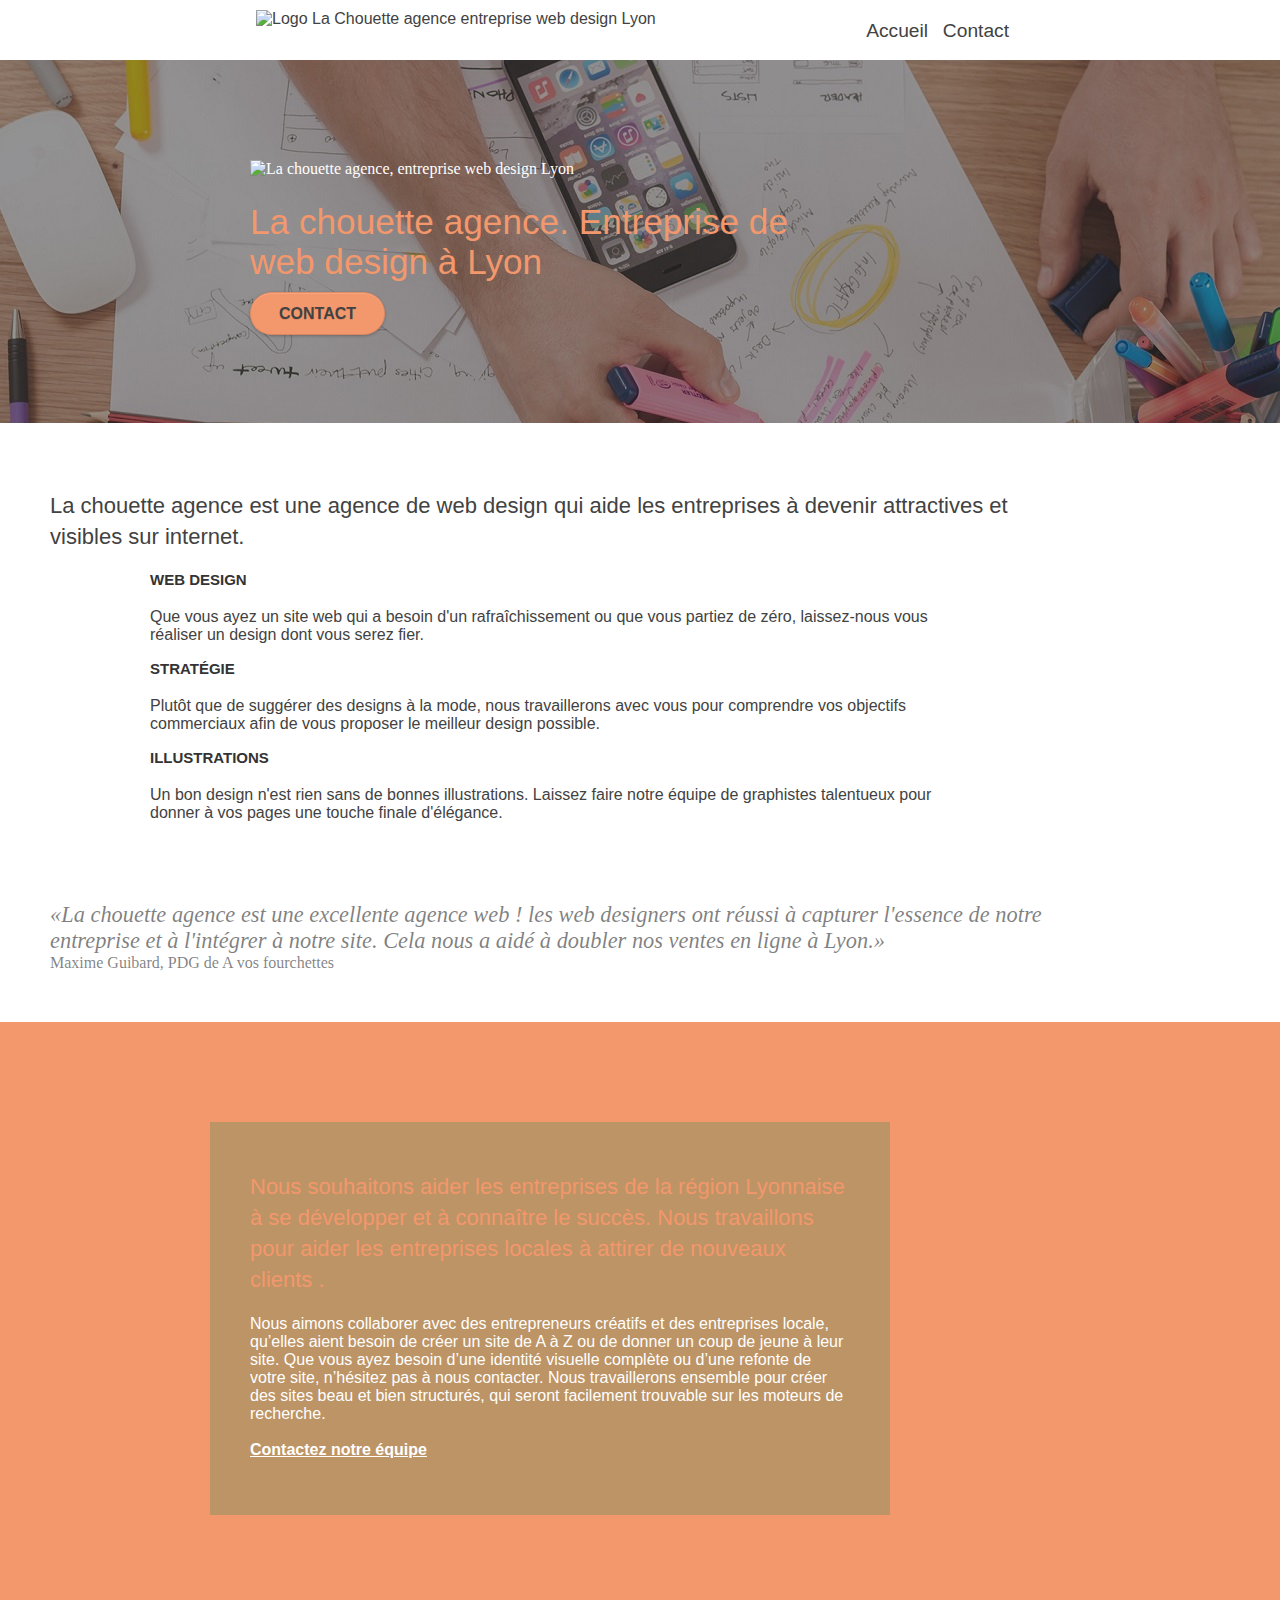
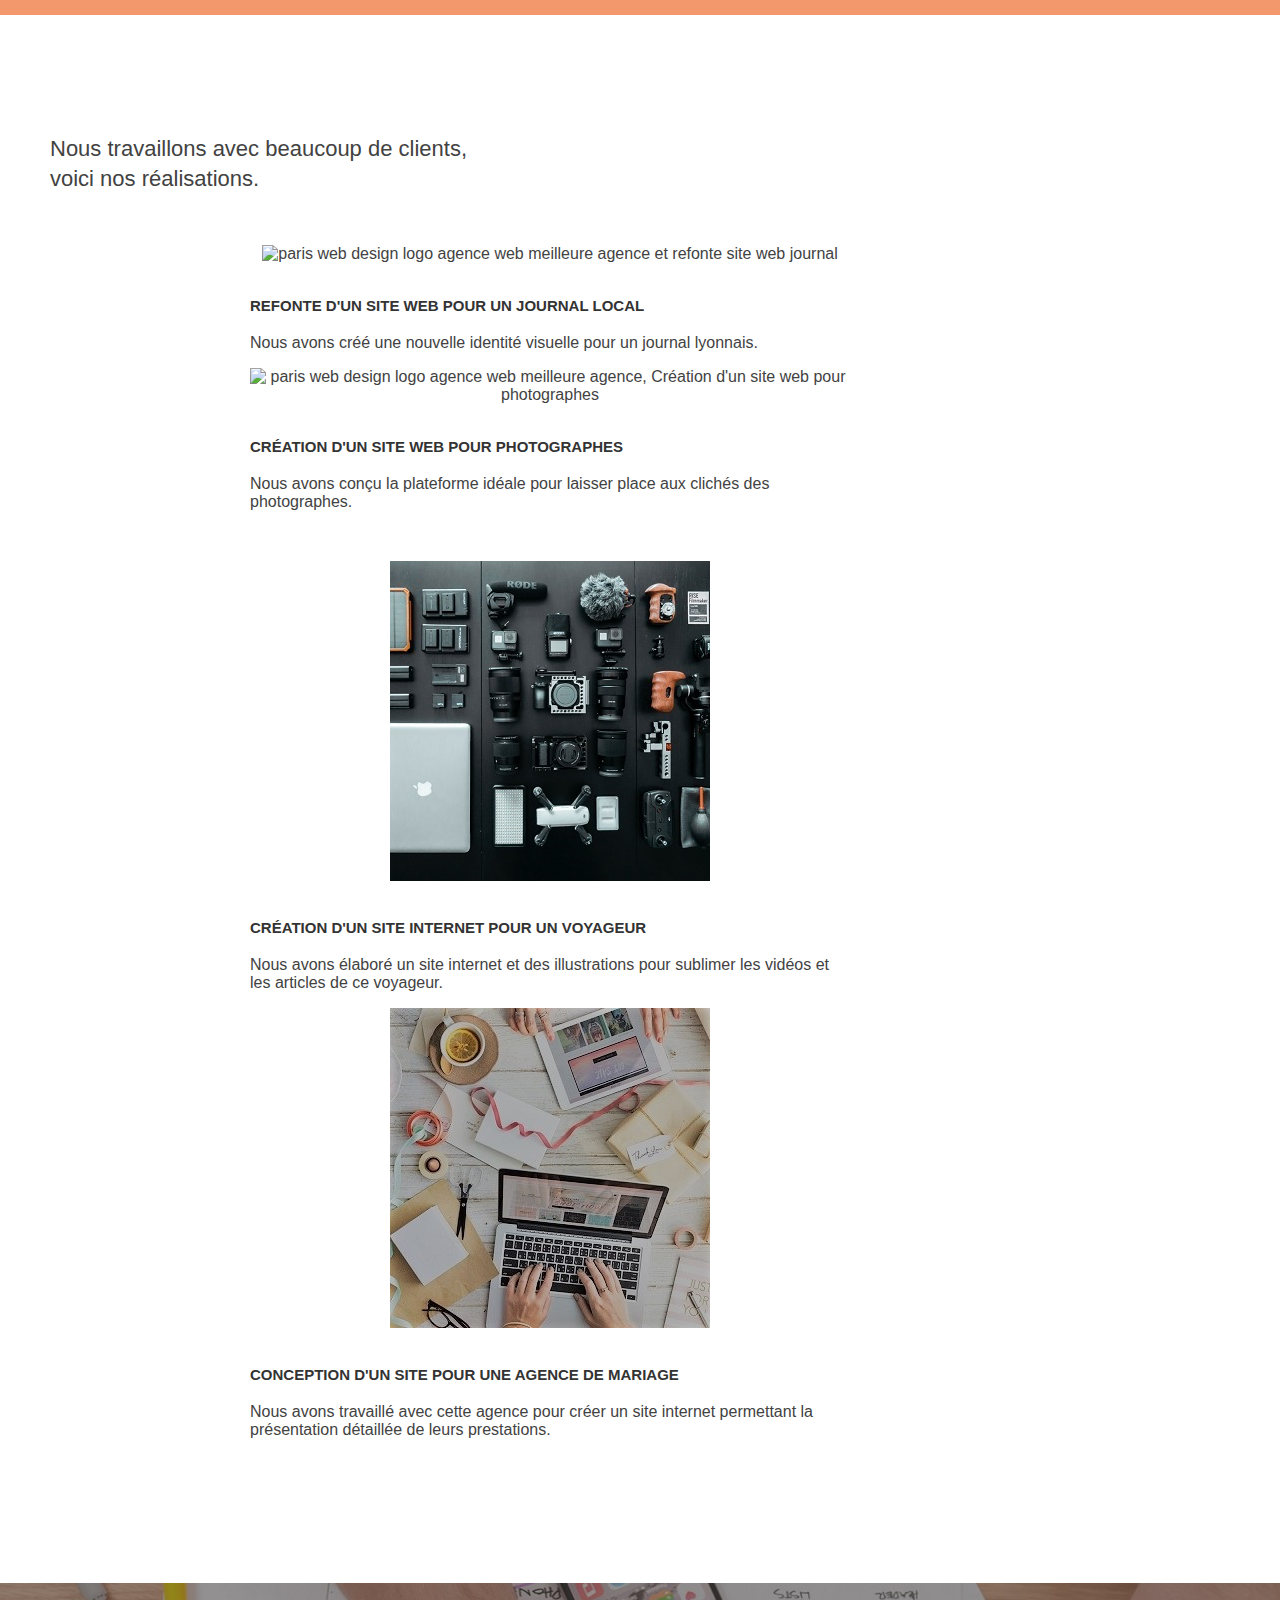
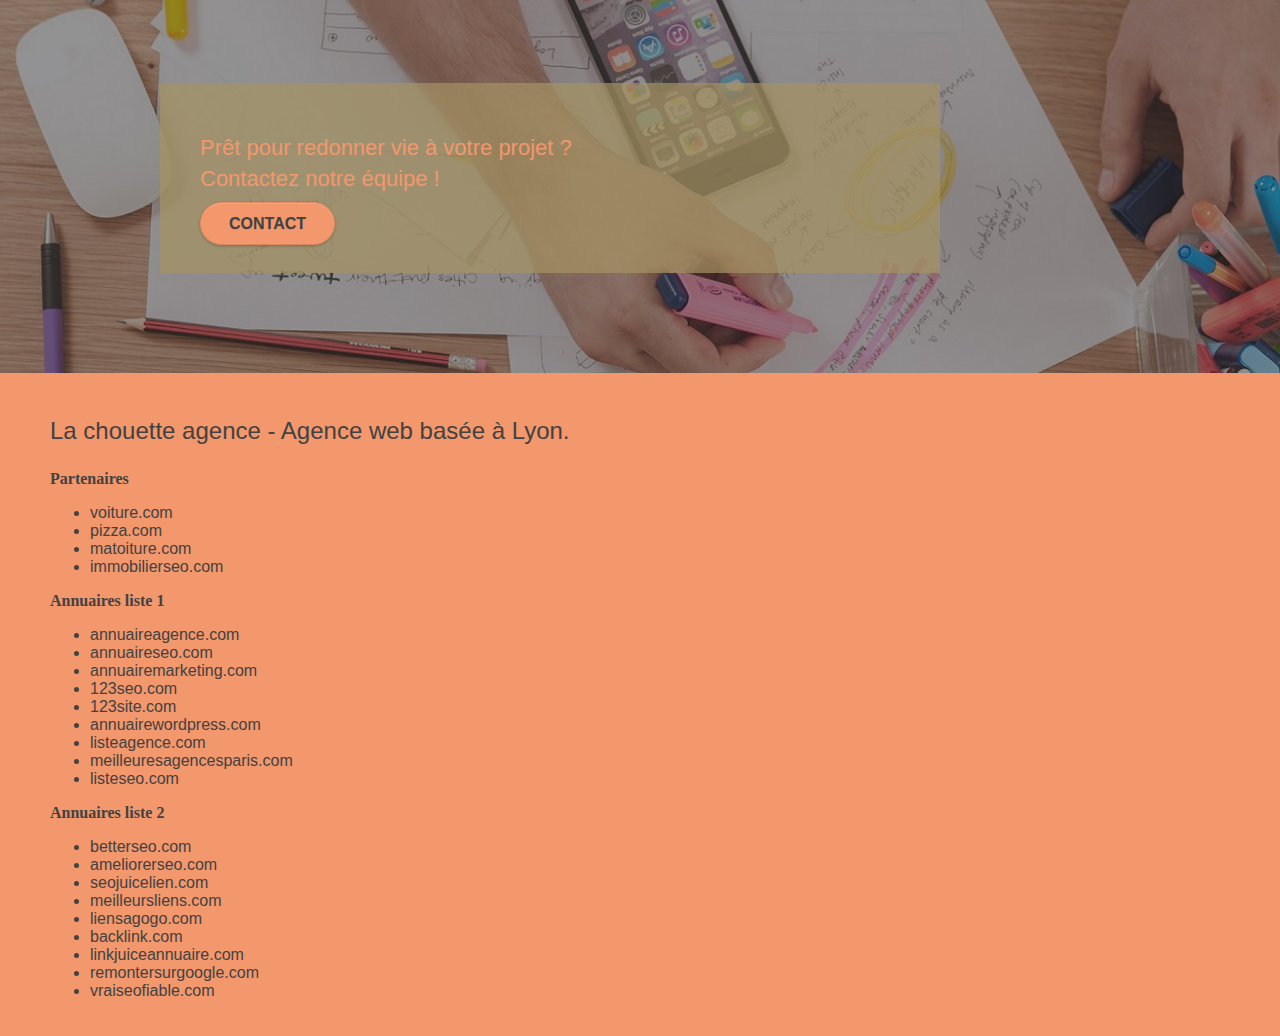
==== index.html @ d1886f97 "minijs et aria" ====
<!doctype html>
<html lang="fr">
<html prefixe="http://ogp.me/ns#">
	<head>
		<meta charset="utf-8">
		<meta name="description" content="Agense de Web Design à Lyon experte dans la mise en place et conseil en web design"> 
		<meta name="viewport" content="width=device-width, initial-scale=1.0, viewport-fit=cover">
		<meta name="robots" content="index"/>
		<meta property="og:url" content=""/>
		<meta property="og:title" content="La Chouette Agence – Entreprise de web design"/>
		<meta property="og:image" content="la-chouette-agence.png"/>
		<link rel="shortcut icon" type="image/png" href="favicon.jpg">
		<link rel="stylesheet" type="text/css" href="./css/bootstrap.css">
		<link rel="stylesheet" type="text/css" href="style.css">
		<link rel="stylesheet" type="text/css" href="./css/font-awesome.css">
		<link rel="stylesheet" type="text/css" href="./css/et-line.css">
		<script src="./js/jquery-2.1.0.js"></script>
		<script src="./js/bootstrap.js"></script>
		<script src="./js/blocs.js"></script>
		<script src="./js/jquery.touchSwipe.js" defer></script>
		<script src="./js/gmaps.js"></script>
		<title>La chouette Agence - Entreprise de Web Design - Lyon</title>
		<!-- Analytics -->
		<!-- Analytics END -->
	</head>
	
	<body>
		<!-- Principal conteneur -->
		<div class="page-container">
			<!-- bloc-0 -->
		<header role="banner">
			<nav role="navigation">
				<div class="navbar-header">
					<a href=""><img id="logo_agence" src="img/la-chouette-agence.png" alt="Logo La Chouette agence entreprise web design Lyon"/></a>
					<button id="nav-toggle" type="button" class="ui-navbar-toggle navbar-toggle" data-toggle="collapse" data-target=".navbar-1">
						<span class="sr-only">Toggle navigation</span>
						<span class="icon-bar"></span>
						<span class="icon-bar"></span>
						<span class="icon-bar"></span>
					</button>
				</div>
				<div id="menu_nav" class="collapse navbar-collapse navbar-1 special-dropdown-nav collapse-in">
					<a href="index.html">Accueil</a>
					<a href="nous_contacter.html">Contact</a>
				</div>
			</nav>
			<!-- bloc-0 END -->
			
			<!-- bloc-1-presentation -->
			<div class="bloc bgc-dark-slate-blue bg-banniere d-bloc bg-t-edge bloc-bg-texture texture-paper b-parallax" id="bloc-1-hero">
				<div class="container bloc-lg">
					<div class="row tight-width-whitespace">
						<div class="col-sm-12">
							<img src="img/logo.png" class="center-block image-resize-mode" width="100" alt="La chouette agence, entreprise web design Lyon" />
							<h1 class="text-center hero-bloc-text tc-white ">La chouette agence. Entreprise de web design à Lyon</h1>
							<div class="text-center">
								<a href="nous_contacter.html" class="btn btn-lg btn-clean btn-rd cta-hero btn-atomic-tangerine" id="cta-hero">Contact</a>
							</div>
						</div>
					</div>
				</div>
			</div>
		</header>
		<!-- bloc-1-presentation END -->

		<!-- bloc-2-services -->
		<main role="main">
		<div role="article" class="bloc bgc-white l-bloc" id="bloc-2-services">
			<div class="container bloc-md">
				<div class="row">
					<div class="col-sm-12 text-center">
						<h2>La chouette agence est une agence de web design qui aide les entreprises à devenir attractives et visibles sur internet.</h2>
					</div>
				</div>
				<div class="row voffset-lg med-width-whitespace">
					<div class="col-sm-4">
						<div class="text-center">
							<span class="et-icon-browser sm-shadow icon-dark-slate-blue icons icon-lg"></span>
						</div>
						<h3 class="mg-md text-center">Web design</h3>
						<p class="text-center ">
							Que vous ayez un site web qui a besoin d'un rafraîchissement ou que vous partiez de zéro, laissez-nous vous réaliser un design dont vous serez fier.
						</p>
					</div>
					<div class="col-sm-4">
						<div class="text-center">
							<span class="et-icon-presentation sm-shadow icon-dark-slate-blue icons icon-lg"></span>
						</div>
						<h3 class="mg-md text-center">Stratégie</h3>
						<p class="text-center ">
							Plutôt que de suggérer des designs à la mode, nous travaillerons avec vous pour comprendre vos objectifs commerciaux afin de vous proposer le meilleur design possible.<br>
						</p>
					</div>
					<div class="col-sm-4">
						<div class="text-center">
							<span class="et-icon-edit sm-shadow icon-dark-slate-blue icons icon-lg"></span>
						</div>
						<h3 class="mg-md text-center">Illustrations</h3>
						<p class="text-center ">
							Un bon design n'est rien sans de bonnes illustrations. Laissez faire notre équipe de graphistes talentueux pour donner à vos pages une touche finale d'élégance.
						</p>
					</div>
				</div>
				<div class="row voffset-lg voffset">
					<div class="col-xs-12 col-md-8 col-md-offset-2 text-center">
						<q>La chouette agence est une excellente agence web ! les web designers ont réussi à capturer l'essence de notre entreprise et à l'intégrer à notre site. 
							Cela nous a aidé à doubler nos ventes en ligne à Lyon.</q></br>
						<cite>Maxime Guibard, PDG de A vos fourchettes</cite>
					</div>
				</div>
			</div>
		</div>
		<!-- bloc-2-services END -->

		<!-- bloc-3-what-i-do -->
		<div role="article" class="bloc tc-white bgc-atomic-tangerine bg-presentation d-bloc bloc-bg-texture texture-paper b-parallax" id="bloc-3-what-i-do">
			<div class="container bloc-lg">
				<div class="row tight-width-whitespace black-background">
					<div class="col-sm-12">
						<h2 class="mg-md text-center tc-white">Nous souhaitons aider les entreprises de la région Lyonnaise à se développer et à connaître le succès. Nous travaillons pour aider les entreprises locales à attirer de nouveaux clients .</h2>
						<p class="text-center white">
							Nous aimons collaborer avec des entrepreneurs créatifs et des entreprises locale, qu’elles aient besoin de créer un site de A à Z ou de donner un coup de jeune à leur site. Que vous ayez besoin d’une identité visuelle complète ou d’une refonte de votre site, n’hésitez pas à nous contacter. Nous travaillerons ensemble pour créer des sites beau et bien structurés, qui seront facilement trouvable sur les moteurs de recherche. <br><br><a class="ltc-white bold-link" href="page2.html">Contactez notre équipe</a><br>
						</p>
					</div>
				</div>
			</div>
		</div>
		<!-- bloc-3-what-i-do END -->

		<!-- bloc-4-portfolio -->
		<div role="article" class="bloc bgc-white bg-lines-h2-bg bg-repeat l-bloc" id="bloc-4-portfolio">
			<div class="container bloc-lg">
				<div class="row">
					<div class="col-sm-12 text-center">
						<h2>Nous travaillons avec beaucoup de clients, </br>voici nos réalisations.</h2>
					</div>
				</div>
				<div class="row tight-width-whitespace portfolio-row">
					<div class="col-sm-6">
						<a href="#" data-lightbox="img/1.jpg" data-gallery-id="gallery-1" data-caption="Refonte d'un site web pour un journal local" data-frame="snapshot-lb"><img src="img/1.jpg" alt="paris web design logo agence web meilleure agence et refonte site web journal" class="img-responsive portfolio-thumb" /></a>
						<h3 class="mg-md text-center">Refonte d'un site web pour un journal local</h3>
						<p class="text-center">
							Nous avons créé une nouvelle identité visuelle pour un journal lyonnais.
						</p>
					</div>
					<div class="col-sm-6">
						<a href="#" data-lightbox="img/2.jpg" data-gallery-id="gallery-1" data-caption="Création d'un site web pour photographes" data-frame="snapshot-lb"><img src="img/2.jpg" class="img-responsive portfolio-thumb" alt="paris web design logo agence web meilleure agence, Création d'un site web pour photographes" /></a>
						<h3 class="mg-md text-center">Création d'un site web pour photographes</h3>
						<p class="text-center">
							Nous avons conçu la plateforme idéale pour laisser place aux clichés des photographes.
						</p>
					</div>
				</div>
				<div class="row tight-width-whitespace portfolio-row">
					<div class="col-sm-6">
						<a href="#" data-lightbox="img/3.jpg" data-gallery-id="gallery-1" data-caption="Création d'un site internet pour un voyageur" data-frame="snapshot-lb"><img src="img/3.jpg" class="img-responsive portfolio-thumb" alt="paris web design logo agence web meilleure agence, Création d'un site web pour voyageur"/></a>
						<h3 class="mg-md text-center">Création d'un site internet pour un voyageur</h3>
						<p class="text-center">
							Nous avons élaboré un site internet et des illustrations pour sublimer les vidéos et les articles de ce voyageur.
						</p>
					</div>
					<div class="col-sm-6">
						<a href="#" data-lightbox="img/4.jpg" data-gallery-id="gallery-1" data-caption="Conception d'un site pour une agence de mariage" data-frame="snapshot-lb"><img src="img/4.jpg" class="img-responsive portfolio-thumb" alt="paris web design logo agence web meilleure agence, Création d'un site web pour agence de mariage" /></a>
						<h3 class="mg-md text-center">Conception d'un site pour une agence de mariage</h3>
						<p class="text-center">
							Nous avons travaillé avec cette agence pour créer un site internet permettant la présentation détaillée de leurs prestations.
						</p>
					</div>
				</div>
			</div>
		</div>
		<!-- bloc-4-portfolio END -->

		<!-- bloc-5-cta -->
		<div role="article" class="bloc bgc-dark-slate-blue bg-banniere d-bloc bloc-bg-texture texture-paper" id="bloc-5-cta">
			<div class="container bloc-lg">
				<div class="row black-background">
					<div class="col-sm-12">
					<h2 class="mg-md text-center tc-white">Prêt pour redonner vie à votre projet ?<br>Contactez notre équipe !</h2>
					</div>
					<div class="col-sm-12 text-center">
						<a href="nous_contacter.html" class="btn btn-atomic-tangerine btn-clean btn-rd btn-lg cta-hero">Contact</a>
					</div>
				</div>
			</div>
		</div>
		</main>
		<!-- bloc-5-cta END -->

		<!-- Footer - bloc-8 -->
		<footer role="contentinfo">
			<div class="bloc bgc-atomic-tangerine d-bloc" id="bloc-8">
				<div class="container bloc-sm">
					<div class="row">
						<div class="col-sm-12">
							<p class="text-center grey">
								La chouette agence - Agence web basée à Lyon.<br>
							</p>
							<div class="row row-no-gutters social">
								<div class="col-sm-3">
									<div class="text-center">
										<a class="social" href="index.html"><span class="fa fa-twitter icon-md"></span></a>
									</div>
								</div>
								<div class="col-sm-3">
									<div class="text-center">
										<a class="social" href="index.html"><span class="fa fa-facebook icon-md"></span></a>
									</div>
								</div>
								<div class="col-sm-3">
									<div class="text-center">
										<a class="social" href="index.html"><span class="fa fa-dribbble icon-md"></span></a>
									</div>
								</div>
								<div class="col-sm-3">
									<div class="text-center">
										<a class="social" href="index.html"><span class="fa fa-instagram icon-md"></span></a>
									</div>
								</div>
							</div>
							<div class="row">
								<div class="col-sm-4 grey lien">
									Partenaires
										<ul>
											<li><a href="voiture.com">voiture.com</a></li>
											<li><a href="pizza.com">pizza.com</a></li>
											<li><a href="matoiture.com">matoiture.com</a></li>
											<li><a href="immobilierseo.com">immobilierseo.com</a></li>
										</ul>		
								</div>
								<div class="col-sm-4 grey lien">
									Annuaires liste 1
									<ul>
										<li><a href="annuaireagence.com">annuaireagence.com</a></li>
										<li><a href="annuaireseo.com">annuaireseo.com</a></li>
										<li><a href="annuairemarketing.com">annuairemarketing.com</a></li>
										<li><a href="123seoture.com">123seo.com</a></li>
										<li><a href="123site.com">123site.com</a></li>
										<li><a href="annuairewordpress.com">annuairewordpress.com</a></li>
										<li><a href="listeagence.com">listeagence.com</a></li>
										<li><a href="meilleuresagencesparis.com">meilleuresagencesparis.com</a></li>
										<li><a href="listeseo.com">listeseo.com</a></li>
									</ul>
								</div>
								<div class="col-sm-4 grey lien">
									Annuaires liste 2
									<ul>
										<li><a href="betterseo.com">betterseo.com</a></li>
										<li><a href="ameliorerseo.com">ameliorerseo.com</a></li>
										<li><a href="seojuicelien.com">seojuicelien.com</a></li>
										<li><a href="meilleursliens.com">meilleursliens.com</a></li>
										<li><a href="liensagogo.com">liensagogo.com</a></li>
										<li><a href="backlink.com">backlink.com</a></li>
										<li><a href="linkjuiceannuaire.com">linkjuiceannuaire.com</a></li>
										<li><a href="remontersurgoogle.com">remontersurgoogle.com</a></li>
										<li><a href="vraiseofiable.com">vraiseofiable.com</a></li>
									</ul>
								</div>
							</div>
						</div>
					</div>
				</div>
			</div>

		</footer><!-- Footer - bloc-8 END -->

		</div>
			<!-- Principal conteneur END -->
    

	</body>
</html>
---- style.css ----
body {
    margin: 0;
    padding: 0;
    background: #FFF;
    overflow-x: hidden;
    -webkit-font-smoothing: antialiased;
    -moz-osx-font-smoothing: grayscale;
}

a,button {
    transition: all .3s ease-in-out;
    outline: none!important;
}
a {
    text-decoration: none;
    cursor: pointer;
}

#page-loading-blocs-notifaction {
    position: fixed;
    top: 0;
    bottom: 0;
    width: 100%;
    z-index: 100000;
    background: #FFFFFF url("img/pageload-spinner.gif") no-repeat center center;
}

.bloc {
    width: 100%;
    clear: both;
    background: 50% 50% no-repeat;
    padding: 0 50px;
    -webkit-background-size: cover;
    -moz-background-size: cover;
    -o-background-size: cover;
    background-size: cover;
    position: relative;
}

.bloc .container {
    padding-left: 0;
    padding-right: 0;
}

.bloc-lg {
    padding: 100px 50px;
}

.bloc-md {
    padding: 50px;
}

.bloc-sm {
    padding: 20px 50px;
}

.bg-center,.bg-l-edge,.bg-r-edge,.bg-t-edge,.bg-b-edge,.bg-tl-edge,.bg-bl-edge,.bg-tr-edge,.bg-br-edge,.bg-repeat {
    -webkit-background-size: auto!important;
    -moz-background-size: auto!important;
    -o-background-size: auto!important;
    background-size: auto!important;
}

.bg-repeat {
    background: repeat;
}

.bg-t-edge {
    background: top no-repeat;
}

.bloc-bg-texture::before {
    content: "";
    background-size: 2px 2px;
    position: absolute;
    top: 0;
    bottom: 0;
    left: 0;
    right: 0;
}

.texture-paper::before {
    background: url("img/texture-paper.png");
    background-size: 280px 280px;
}

.b-parallax {
    background-attachment: fixed;
}

.d-bloc {
    color: #fff;
}

.d-bloc button:hover {
    color: rgba(255, 255, 255, .9);
}

.d-bloc .icon-round,.d-bloc .icon-square,.d-bloc .icon-rounded,.d-bloc .icon-semi-rounded-a,.d-bloc .icon-semi-rounded-b {
    border-color: rgba(255, 255, 255, .9);
}

.d-bloc .divider-h span {
    border-color: rgba(255, 255, 255, .2);
}

.d-bloc .a-btn,.d-bloc .navbar a,.d-bloc .navbar-brand,.d-bloc a .icon-sm,.d-bloc a .icon-md,.d-bloc a .icon-lg,.d-bloc a .icon-xl,.d-bloc h1 a,.d-bloc h2 a,.d-bloc h3 a,.d-bloc h4 a,.d-bloc h5 a,.d-bloc h6 a,.d-bloc p a {
    color: #424242;
}

.d-bloc .a-btn:hover,.d-bloc .navbar a:hover,.d-bloc .navbar-brand:hover,.d-bloc a:hover .icon-sm,.d-bloc a:hover .icon-md,.d-bloc a:hover .icon-lg,.d-bloc a:hover .icon-xl,.d-bloc h1 a:hover,.d-bloc h2 a:hover,.d-bloc h3 a:hover,.d-bloc h4 a:hover,.d-bloc h5 a:hover,.d-bloc h6 a:hover,.d-bloc p a:hover {
    color: rgba(255, 255, 255, 1);
}

.d-bloc .navbar-toggle .icon-bar {
    background: rgba(255, 255, 255, 1);
}

.d-bloc .btn-wire,.d-bloc .btn-wire:hover {
    color: rgba(255, 255, 255, 1);
    border-color: rgba(255, 255, 255, 1);
}

.d-bloc .panel {
    color: rgba(0, 0, 0, .5);
}

.d-bloc .panel button:hover {
    color: rgba(0, 0, 0, .7);
}

.d-bloc .panel icon {
    border-color: rgba(0, 0, 0, .7);
}

.d-bloc .panel .divider-h span {
    border-color: rgba(0, 0, 0, .1);
}

.d-bloc .panel .a-btn {
    color: rgba(0, 0, 0, .6);
}

.d-bloc .panel .a-btn:hover {
    color: rgba(0, 0, 0, 1);
}

.d-bloc .panel .btn-wire,
.d-bloc .panel .btn-wire:hover {
    color: rgba(0, 0, 0, .7);
    border-color: rgba(0, 0, 0, .3);
}

.d-bloc .panel,
.l-bloc {
    color: rgba(0, 0, 0, .5);
}

.d-bloc .panel button:hover,
.l-bloc button:hover {
    color: rgba(0, 0, 0, .7);
}

.l-bloc .icon-round,
.l-bloc .icon-square,
.l-bloc .icon-rounded,
.l-bloc .icon-semi-rounded-a,
.l-bloc .icon-semi-rounded-b {
    border-color: rgba(0, 0, 0, .7);
}

.d-bloc .panel .divider-h span,
.l-bloc .divider-h span {
    border-color: rgba(0, 0, 0, .1);
}

.d-bloc .panel .a-btn,
.l-bloc .a-btn,
.l-bloc .navbar a,
.l-bloc .navbar-brand,
.l-bloc a .icon-sm,
.l-bloc a .icon-md,
.l-bloc a .icon-lg,
.l-bloc a .icon-xl,
.l-bloc h1 a,
.l-bloc h2 a,
.l-bloc h3 a,
.l-bloc h4 a,
.l-bloc h5 a,
.l-bloc h6 a,
.l-bloc p a {
    color: rgba(0, 0, 0, .6);
}

.d-bloc .panel .a-btn:hover,
.l-bloc .a-btn:hover,
.l-bloc .navbar a:hover,
.l-bloc .navbar-brand:hover,
.l-bloc a:hover .icon-sm,
.l-bloc a:hover .icon-md,
.l-bloc a:hover .icon-lg,
.l-bloc a:hover .icon-xl,
.l-bloc h1 a:hover,
.l-bloc h2 a:hover,
.l-bloc h3 a:hover,
.l-bloc h4 a:hover,
.l-bloc h5 a:hover,
.l-bloc h6 a:hover,
.l-bloc p a:hover {
    color: rgba(0, 0, 0, 1);
}

.l-bloc .navbar-toggle .icon-bar {
    color: rgba(0, 0, 0, .6);
}

.d-bloc .panel .btn-wire,
.d-bloc .panel .btn-wire:hover,
.l-bloc .btn-wire,
.l-bloc .btn-wire:hover {
    color: rgba(0, 0, 0, .7);
    border-color: rgba(0, 0, 0, .3);
}

.voffset {
    margin-top: 30px;
}

.voffset-lg {
    margin-top: 80px;
}

.row.row-no-gutters > [class^="col-"],
.row.row-no-gutters > [class*=" col-"] {
    padding-right: 0;
    padding-left: 0;
}

#bloc-1-hero h1 {
    font-size: 2.2em;
}
#logo_agence
{
    height: 40px;
    position: absolute;
    left:20%;
    top:15px;
}
/*------------------------ menu ----------------------------*/
.navbar
{
    margin-bottom: 0;
    z-index: 1;
}
#menu_nav{
    margin-right: 20%;
    font-size: 1.2em;
}
#menu_nav a {
    margin-left: 10px;
}
.navbar-brand
{
    height: auto;
    padding: 3px 15px;
    font-size: 25px;
    font-weight: normal;
    font-weight: 600;
    line-height: 44px;
}

.navbar-brand img
{
    max-height: 200px;
    margin: 0 5px 0 0;
    display: inline;
}

.navbar-brand img[src$=svg]
{
    min-width: 100px;
}

.nav-center .navbar-brand img
{
    margin: 0;
}

.navbar .nav
{
    padding-top: 2px;
    float: right;
    z-index: 1;
}

.nav > li
{
    display: flex;
    flex-direction: row;
    text-decoration: none;
    margin-top: 4px;
    font-size: 16px;
}

.navbar-nav .open .dropdown-menu > li > a
{
    text-align: inherit;
}

.nav > li a:hover,.nav > li a:focus
{
    background: transparent;
}

.navbar-toggle
{
    margin: 10px 10px 0 0;
    border: 0px;
}

.navbar-toggle:hover
{
    background: transparent!important;
}

.navbar-toggle .icon-bar
{
    background-color: rgba(0, 0, 0, .5);
    width: 26px;
    height: 2px;
    border-radius: 1px;
}

.nav-invert .navbar .nav
{
    float: left;
}

.nav-invert .navbar-header,.nav-invert .navbar-brand
{
    float: right;
    position: relative;
    z-index: 2;
}

nav .navbar-header
{
    width: 100%;
    display: flex;
    justify-content: flex-end;
    height: 40px;
    margin-top: 10px;
    margin-bottom: 10px;
}

/* ---------------------------------- fin menu -----------------*/

.mg-md {
    margin-top: 10px;
    margin-bottom: 20px;
}

.mg-lg {
    margin-top: 10px;
    margin-bottom: 40px;
}

.btn {
    margin: 0 5px 5px 0;
}

.btn.pull-right {
    margin: 0 0 5px 5px;
}

.btn-d,
.btn-d:hover,
.btn-d:focus {
    color: #FFF;
    background: rgba(0, 0, 0, .3);
}

button {
    outline: none!important;
}

.btn-rd {
    border-radius: 40px;
}

.btn-clean {
    border: 1px solid rgba(0, 0, 0, .08);
    border-bottom-color: rgba(0, 0, 0, .1);
    text-shadow: 0 1px 0 rgba(0, 0, 1, .1);
    box-shadow: 0 1px 3px rgba(0, 0, 1, .25), inset 0 1px 0 0 rgba(255, 255, 255, .15);
}

.icon-md {
    font-size: 30px!important;
}

.icon-lg {
    font-size: 60px!important;
}

.sm-shadow {
    text-shadow: 0 1px 2px rgba(0, 0, 0, .3);
}

.panel-sq,
.panel-sq .panel-heading,
.panel-sq .panel-footer {
    border-radius: 0;
}

.panel-rd {
    border-radius: 30px;
}

.panel-rd .panel-heading {
    border-radius: 29px 29px 0 0;
}

.panel-rd .panel-footer {
    border-radius: 0 0 29px 29px;
}

.form-control {
    border-color: rgba(0, 0, 0, .1);
    box-shadow: none;
}

.scrollToTop {
    width: 40px;
    height: 40px;
    position: fixed;
    bottom: 20px;
    right: 20px;
    opacity: 0;
    z-index: 500;
    transition: all .3s ease-in-out;
}

.scrollToTop span {
    margin-top: 6px;
}

.showScrollTop {
    font-size: 14px;
    opacity: 1;
}

a[data-lightbox] {
    position: relative;
    display: block;
    text-align: center;
}

a[data-lightbox]:hover::before {
    content: "+";
    font-family: "HelveticaNeue-Light", "Helvetica Neue Light", "Helvetica Neue", Helvetica, Arial;
    font-size: 32px;
    width: 50px;
    height: 50px;
    margin-left: -25px;
    border-radius: 50%;
    background: rgba(0, 0, 0, .6);
    color: #FFF;
    font-weight: 100;
    z-index: 1;
    position: absolute;
    top: 50%;
    transform: translateY(-50%);
    -webkit-transform: translateY(-50%);
}

a[data-lightbox]:hover img {
    opacity: 0.6;
    -webkit-animation-fill-mode: none;
    animation-fill-mode: none;
}

#lightbox-modal {
    display: flex;
    align-items: center;
}

#lightbox-modal .modal-dialog {
    width: 90%;
    max-width: 900px;
    margin: 0 auto 0;
}

#lightbox-modal .modal-dialog img {
    max-height: 90vh;
    margin: 0 auto;
}

.lightbox-caption {
    padding: 20px;
    color: #FFF;
    background: rgba(0, 0, 0, .5);
    position: absolute;
    left: 15px;
    right: 15px;
    bottom: 5px;
}

.close-lightbox {
    color: #FFF;
    font-size: 30px;
    position: absolute;
    top: 20px;
    right: 20px;
    z-index: 20;
    background: rgba(0, 0, 0, .5);
    border: none;
    line-height: 30px;
    padding: 0 9px 5px;
    opacity: 0.3;
}

.close-lightbox:hover,
.next-lightbox:hover,
.prev-lightbox:hover {
    opacity: 1.0;
    color: #FFF;
}

.next-lightbox,
.prev-lightbox {
    font-size: 20px;
    color: rgba(255, 255, 255, .9);
    background: rgba(0, 0, 0, .5);
    transition: all .2s ease-in-out;
    position: absolute;
    top: 45%;
    z-index: 1;
    opacity: 0.4;
}

.next-lightbox {
    padding: 6px 8px 1px 13px;
    right: 25px;
}

.prev-lightbox {
    padding: 6px 13px 1px 10px;
    left: 25px;
}

.snapshot-lb .modal-body {
    padding-bottom: 45px;
}

.snapshot-lb .lightbox-caption {
    padding: 0;
    color: rgba(0, 0, 0, .5);
    background: none;
}

h1,
h2,
h3,
h4,
h5,
h6,
p,
label,
.btn,
a {
    font-family: "helvetica";
    font-weight: 400;
    color: #424242;
}

.container {
    max-width: 1000px;
}

.hero-bloc-text {
    font-size: 38px;
}

.hero-bloc-text-sub {
    font-size: 36px;
}

.statement-bloc-text {
    line-height: 26px;
    font-style: italic;
    font-size: 20px;
    text-align: center;
    font-weight: lighter;
    max-width: 520px;
    margin: auto auto auto auto;
}

p {
    font-size: 1em;
}

.tight-width-whitespace {
    max-width: 600px;
    margin: auto auto auto auto;
}

.h1 {
    font-size: 2em;
    font-family: "Open Sans";
}
q{
    font-size: 1.4em;
    font-style: italic;
}
cite{
    font-style: normal;
}
.cta-hero {
    margin-top: 22px;
    color: #FFFFFF!important;
    text-transform: uppercase;
    padding: 12px 28px 12px 28px;
    font-size: 16px;
    font-weight: 700;
}
.social {
    max-width: 400px;
    margin: 25px auto 25px auto;
}
h2 {
    font-size: 22px;
    line-height: 1.4em;
}
h3 {
    font-size: 15px;
    text-transform: uppercase;
    font-weight: 700;
    color: #333333!important;
}

.med-width-whitespace {
    max-width: 800px;
    margin: auto auto auto auto;
    box-shadow: 0px 0px 0px #000000;
}

h1 {
    color: #333333!important;
}

h4 {
    color: #333333!important;
}

.icons {
    margin-bottom: 14px;
    margin-top: 24px;
}

.white {
    color: #FFFFFF!important;
}
.grey{
    color: #424242;
}
.lien{
    font-weight: bold;
}
.portfolio-thumb {
    margin-bottom: 24px;
}

.portfolio-row {
    margin-bottom: 44px;
    margin-top: 50px;
}

.avatar {
    box-shadow: 0px 4px 9px rgba(0, 0, 0, 0.3);
}

.black-background {
    background-color: rgba(165, 147, 99, 0.7);
    width: 70%;
    margin: auto;
    padding: 40px 40px 40px 40px;
}

.bold-link {
    font-weight: 900;
    text-decoration: underline!important;
}

.bgc-white {
    background-color: #FFFFFF;
}

.bgc-dark-slate-blue {
    background-color: #364577;
}

.bgc-atomic-tangerine {
    background-color: #F3976C;
}

.tc-white {
    color: #F3976C!important;
}

.btn-atomic-tangerine {
    background: #F3976C;
    color: #424242!important;
}

.btn-atomic-tangerine:hover {
    background: #c27956!important;
    color: #FFFFFF!important;
}

.ltc-white {
    color: #FFFFFF!important;
}

.ltc-white:hover {
    color: #cccccc!important;
}

.ltc-atomic-tangerine {
    color: #F3976C!important;
}

.ltc-atomic-tangerine:hover {
    color: #c27956!important;
}

.icon-dark-slate-blue {
    color: #364577!important;
    border-color: #364577!important;
}

.bg-dots-bg {
    background-image: url("img/dots-bg.png");
}

.bg-lines-h2-bg {
    background-image: url("img/lines-h2-bg.png");
}

.bg-banniere {
    background-image: url("img/la-chouette-agence-banniere.jpg");
}

.bg-presentation {
    background-image: url("img/image-de-presentation.jpg");
}
/* --------------------------           Media queries ------------------------*/
@media (min-width: 768px)
{
    #menu_nav
    {
        position: absolute;
        top:20px;
        right: 15px;
        
    }

    #logo_agence
    {
        top:10px;
    }

    #nav-toggle
    {
        display: none;
    }

    .black-background
    {
        padding: 40px;
    }

    #main_icon
    {
        display: flex;
    }

    #web_design
    {
        font-size: 14px;
        padding: 0;
    }

    #strategie
    {
        font-size: 14px;
        padding: 0;
    }

    #illustrations
    {
        font-size: 14px;
        padding: 0;
    }

    footer .col-sm-12 p
    {
        font-size: 1.5em;
    }

    footer .col-sm-12 h3
    {
        text-align: center;
        font-size: 1.4em;
    }
}

.nav > li > .dropdown a {
    background: none!important;
    display: block;
    padding: 14px 15px;
}

nav .caret {
    margin: 0 5px;
}

.dropdown-menu .dropdown-menu {
    top: -8px;
    left: 100%;
}

.dropdown-menu .dropmenu-flow-right {
    top: 100%;
    left: 0;
    margin-left: -1px;
    border-top-left-radius: 0;
    border-top-right-radius: 0;
}

.dropdown-menu .dropdown span {
    border: 4px solid black;
    border-top-color: transparent;
    border-right-color: transparent;
    border-bottom-color: transparent;
    margin: 6px -5px 0 0!important;
    float: right;
}

@media (max-width: 1024px) {
    .bloc {
        padding-left: 20px;
        padding-right: 20px;
    }
    .bloc.full-width-bloc,
    .bloc-tile-2.full-width-bloc .container,
    .bloc-tile-3.full-width-bloc .container,
    .bloc-tile-4.full-width-bloc .container {
        padding-left: 0;
        padding-right: 0;
    }
}

@media (max-width: 992px) and (min-width: 768px) {
    .navbar .nav {
        max-width: 80%
    }
    .nav-center.navbar .nav {
        max-width: 100%
    }
}

@media only screen and (min-device-width: 768px) and (max-device-width: 1024px) and (orientation: landscape) {
    .b-parallax {
        background-attachment: scroll;
    }
}

@media only screen and (min-device-width: 1024px) and (max-device-width: 1366px) and (-webkit-min-device-pixel-ratio: 1.5) {
    .b-parallax {
        background-attachment: scroll;
    }
}

@media (max-width: 991px) {
    .container {
        width: 100%;
    }
    .b-parallax {
        background-attachment: scroll;
    }
    .page-container,
    #hero-bloc {
        overflow-x: hidden;
        position: relative;
    }
    .bloc {
        padding-left: constant(safe-area-inset-left);
        padding-right: constant(safe-area-inset-right);
    }
    .bloc-group,
    .bloc-group .bloc {
        display: block;
        width: 100%;
    }
    .bloc-fill-screen .fill-bloc-top-edge,
    .bloc-fill-screen .fill-bloc-bottom-edge {
        padding: 0 20px;
        padding-left: constant(safe-area-inset-left);
        padding-right: constant(safe-area-inset-right);
    }
}

@media (max-width: 767px) {
    .page-container {
        overflow-x: hidden;
        position: relative;
    }
    h1,
    h2,
    h3,
    h4,
    h5,
    h6,
    p,
    #disqus_thread {
        padding-left: 10px!important;
        padding-right: 10px!important;
    }
    .b-parallax {
        background-attachment: scroll;
    }
    .navbar .nav {
        padding-top: 0;
        border-top: 1px solid rgba(0, 0, 0, .2);
        float: none!important;
    }
    .navbar.row {
        margin-left: 0;
        margin-right: 0;
    }
    .site-navigation {
        position: inherit;
        transform: none;
        -webkit-transform: none;
        -ms-transform: none;
    }
    .nav > li {
        margin-top: 0;
        border-bottom: 1px solid rgba(0, 0, 0, .1);
        background: rgba(0, 0, 0, .05);
        text-align: left;
        padding-left: 15px;
        width: 100%;
    }
    .nav > li:hover {
        background: rgba(0, 0, 0, .08);
    }
    .dropdown .dropdown a .caret {
        float: none;
        margin: 5px 0 0 10px!important;
        border: 4px solid black;
        border-bottom-color: transparent;
        border-right-color: transparent;
        border-left-color: transparent;
    }
    #hero-bloc .navbar .nav {
        background: rgba(0, 0, 0, .8);
    }
    #hero-bloc .navbar .nav a {
        color: rgba(255, 255, 255, .6);
    }
    .hero {
        padding: 50px 0;
    }
    .hero-nav {
        left: -1px;
        right: -1px;
    }
    #logo_agence{
        left: 10px;
    }
    .navbar-collapse {
        padding: 0;
        overflow-x: hidden;
        -webkit-box-shadow: none;
        box-shadow: none;
    }
    .navbar-brand img {
        max-height: 40px;
        width: auto;
    }
    .nav-invert .navbar-header {
        float: none;
        width: 100%;
    }
    .nav-invert .navbar-toggle {
        float: left;
        margin-left: 10px;
    }
    .bloc {
        padding-left: 0;
        padding-right: 0;
    }
    .bloc-xxl,
    .bloc-xl,
    .bloc-lg {
        padding: 40px 0;
    }
    .bloc-sm,
    .bloc-md {
        padding-left: 0;
        padding-right: 0;
    }
    .bloc-tile-2 .container,
    .bloc-tile-3 .container,
    .bloc-tile-4 .container,
    .bloc-fill-screen .fill-bloc-top-edge,
    .bloc-fill-screen .fill-bloc-bottom-edge {
        padding-left: 0;
        padding-right: 0;
    }
    .a-block {
        padding: 0 10px;
    }
    .btn-dwn {
        display: none;
    }
    .voffset {
        margin-top: 5px;
    }
    .voffset-md {
        margin-top: 20px;
    }
    .voffset-lg {
        margin-top: 30px;
    }
    form {
        padding: 5px;
    }
    .close-lightbox {
        display: inline-block;
    }
    .blocsapp-device-iphone5 {
        background-size: 216px 425px;
        padding-top: 60px;
        width: 216px;
        height: 425px;
    }
    .blocsapp-device-iphone5 img {
        width: 180px;
        height: 320px;
    }
}

@media (max-width: 400px) {
    .bloc {
        padding-left: 0;
        padding-right: 0;
    }
}

@media (max-width: 767px) {
    .bloc-mob-center-text {
        text-align: center;
    }
}
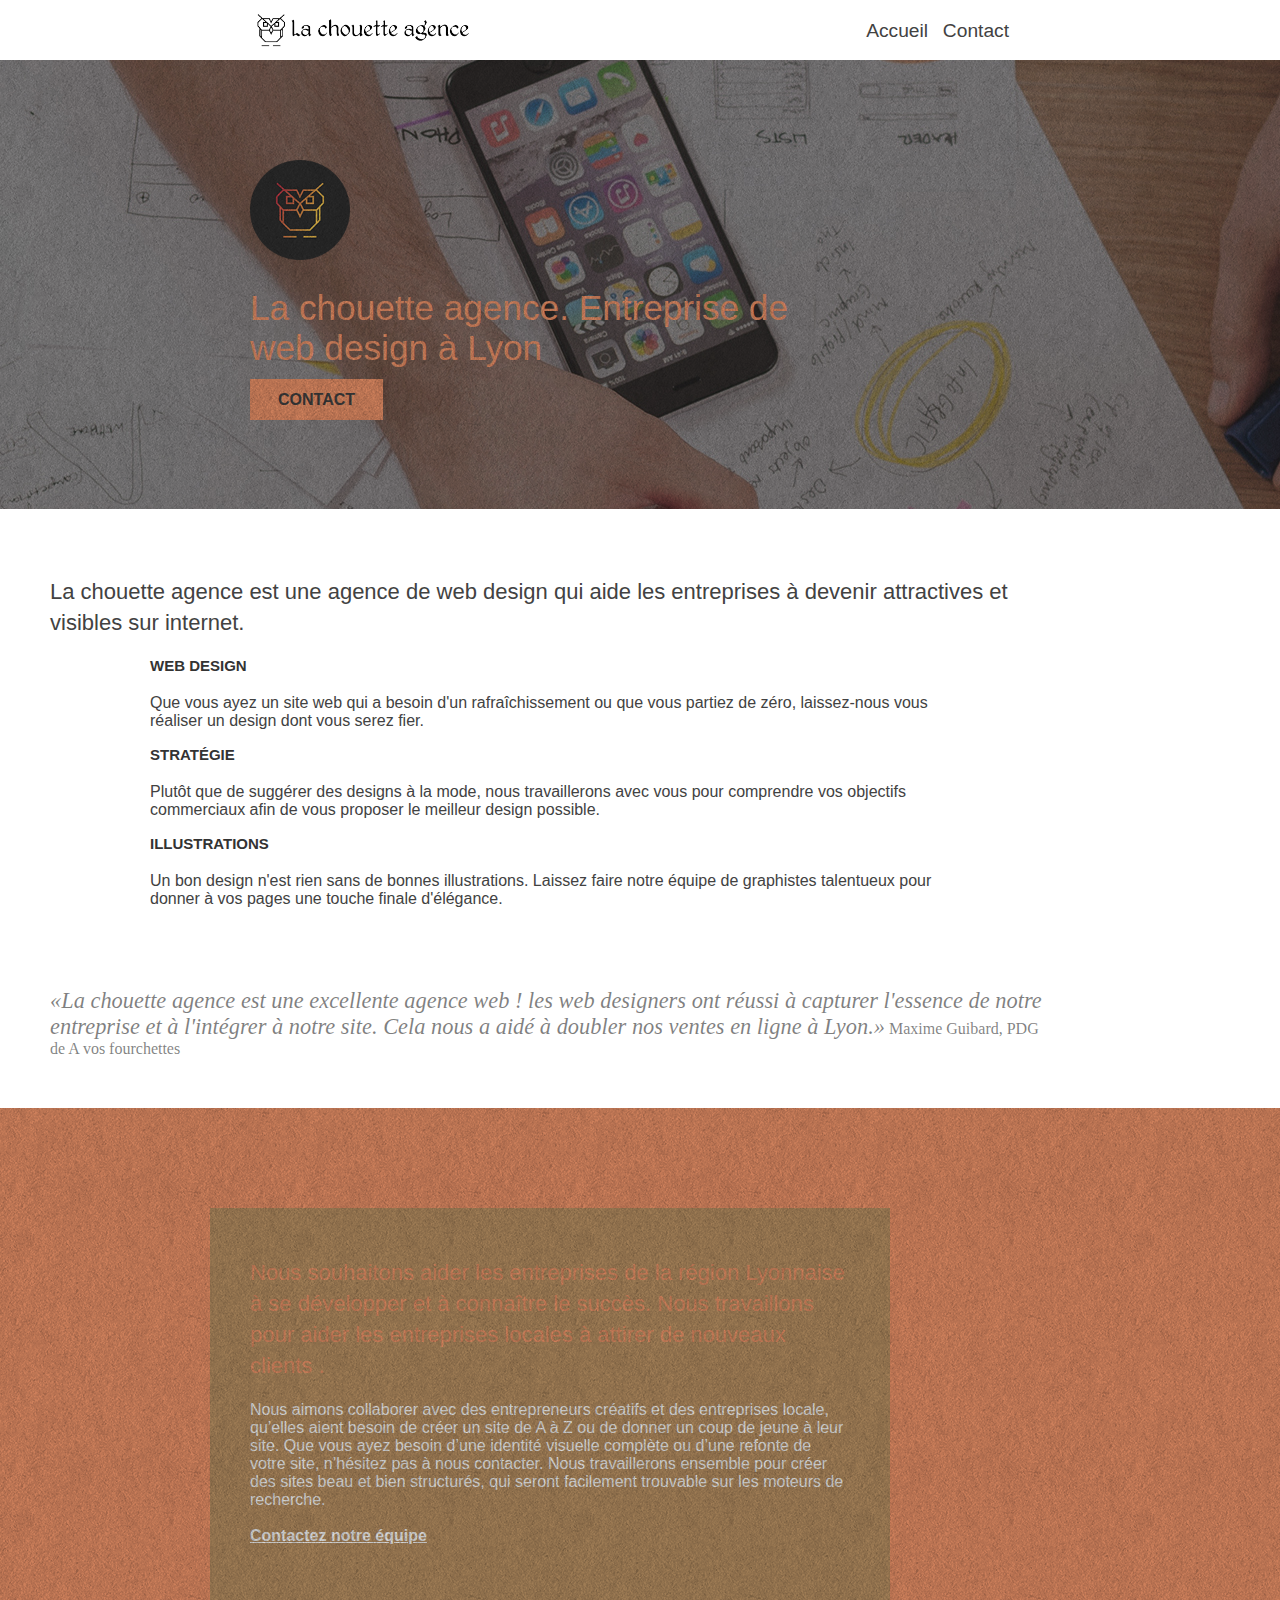
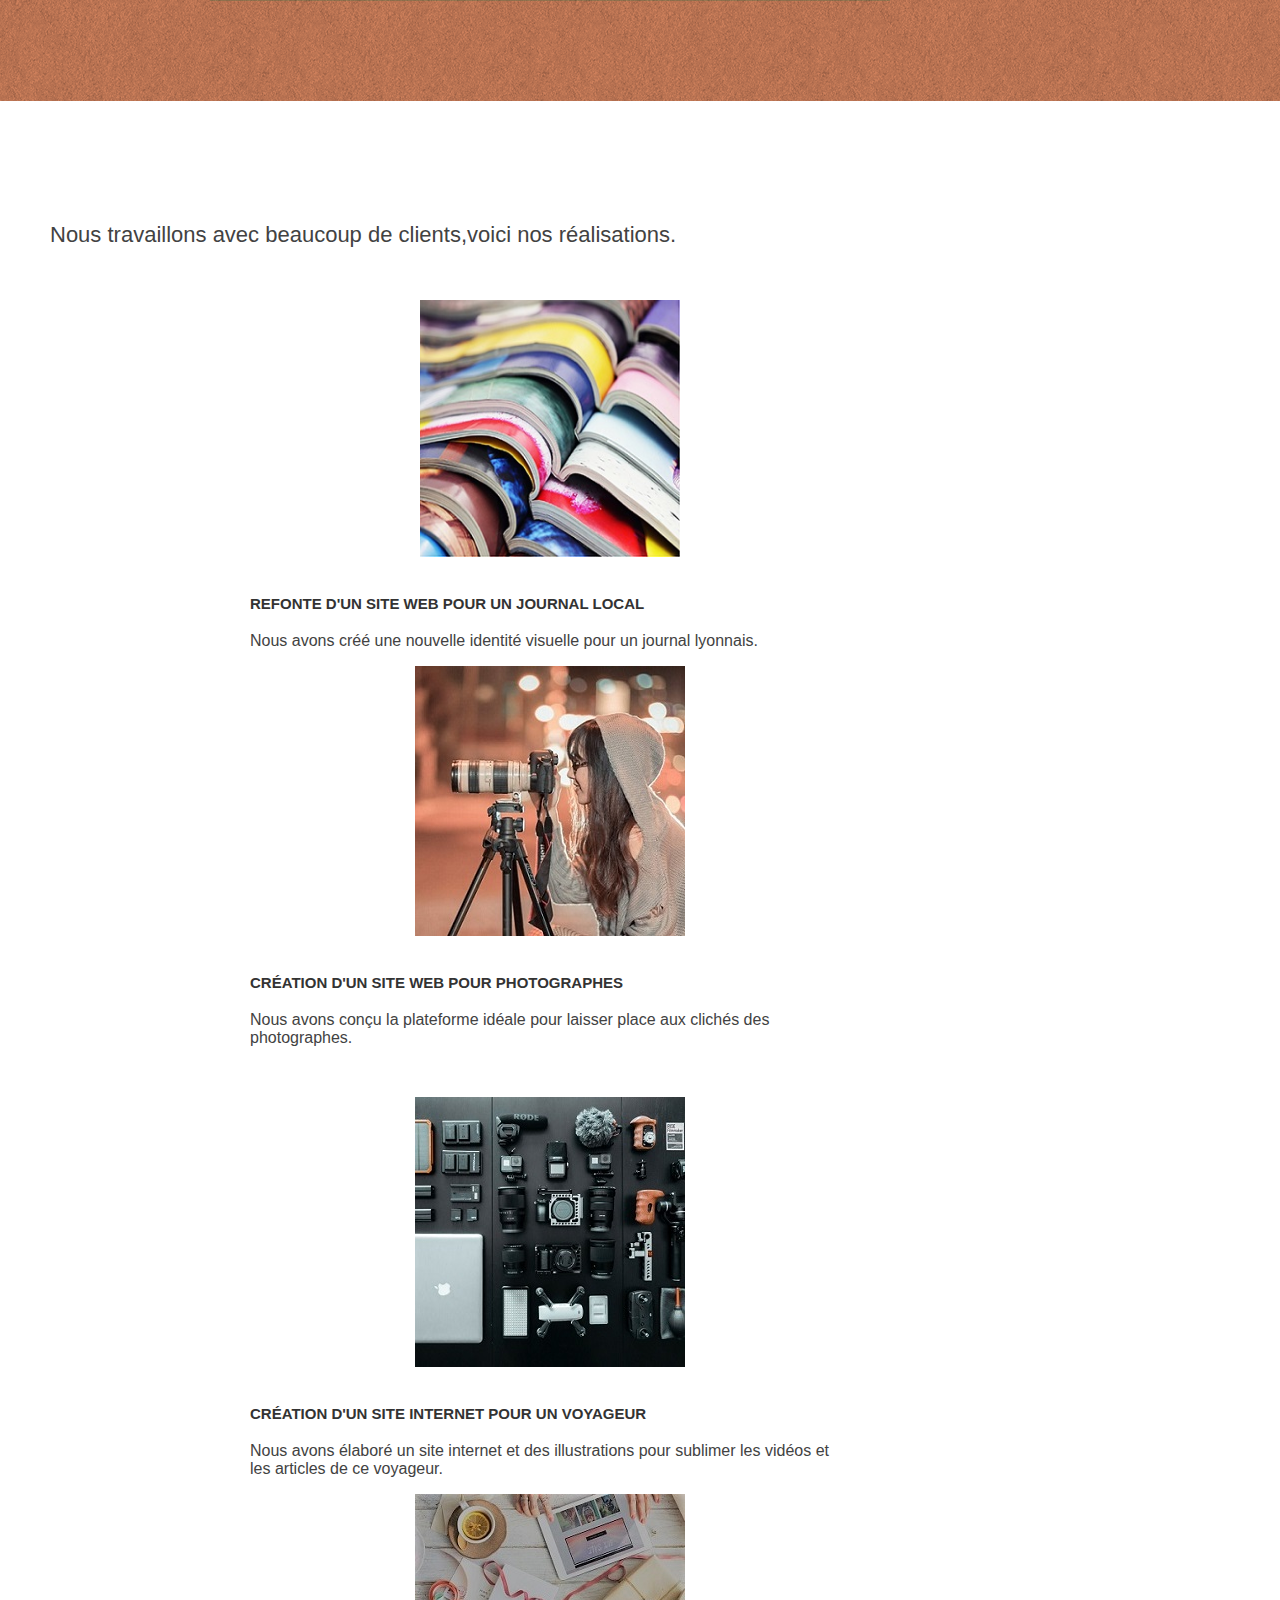
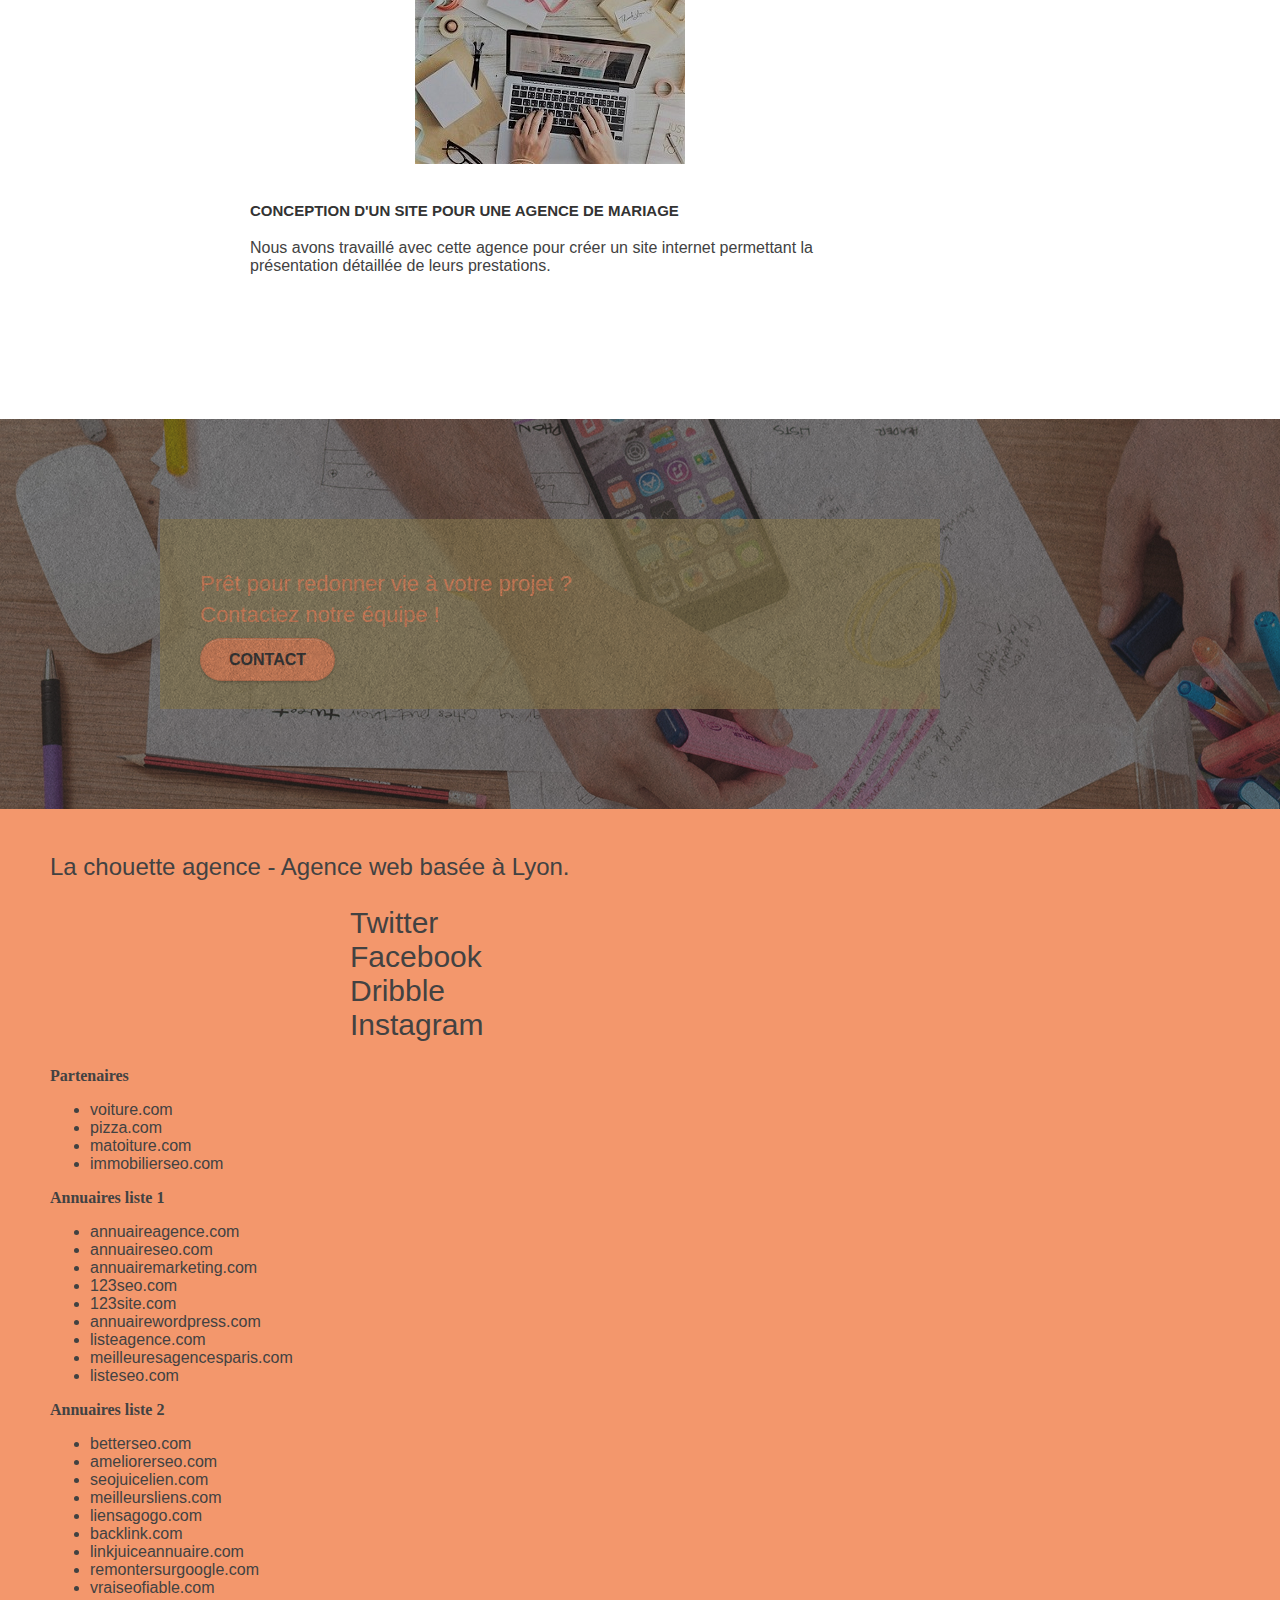
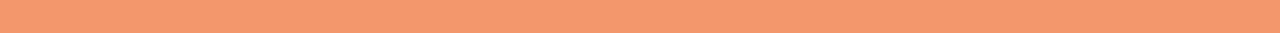
==== commit 64e633b7: "defer" ====
--- a/index.html
+++ b/index.html
@@ -1,24 +1,23 @@
-<!doctype html>
-<html lang="fr">
-<html prefixe="http://ogp.me/ns#">
+<!DOCTYPE html>
+<html prefix="og: http://ogp.me/ns#" lang="fr">
 	<head>
 		<meta charset="utf-8">
 		<meta name="description" content="Agense de Web Design à Lyon experte dans la mise en place et conseil en web design"> 
 		<meta name="viewport" content="width=device-width, initial-scale=1.0, viewport-fit=cover">
-		<meta name="robots" content="index"/>
+		<meta name="robots" content="index, follow"/>
 		<meta property="og:url" content=""/>
 		<meta property="og:title" content="La Chouette Agence – Entreprise de web design"/>
 		<meta property="og:image" content="la-chouette-agence.png"/>
 		<link rel="shortcut icon" type="image/png" href="favicon.jpg">
-		<link rel="stylesheet" type="text/css" href="./css/bootstrap.css">
+		<link rel="stylesheet" type="text/css" href="./css/bootstrap.min.css">
 		<link rel="stylesheet" type="text/css" href="style.css">
 		<link rel="stylesheet" type="text/css" href="./css/font-awesome.css">
 		<link rel="stylesheet" type="text/css" href="./css/et-line.css">
-		<script src="./js/jquery-2.1.0.js"></script>
-		<script src="./js/bootstrap.js"></script>
-		<script src="./js/blocs.js"></script>
+		<script src="./js/jquery-2.1.0.js" defer></script>
+		<script src="./js/bootstrap.js" async></script>
+		<script src="./js/blocs.js" defer></script>
 		<script src="./js/jquery.touchSwipe.js" defer></script>
-		<script src="./js/gmaps.js"></script>
+		<script src="./js/gmaps.js" defer></script>
 		<title>La chouette Agence - Entreprise de Web Design - Lyon</title>
 		<!-- Analytics -->
 		<!-- Analytics END -->
@@ -31,7 +30,7 @@
 		<header role="banner">
 			<nav role="navigation">
 				<div class="navbar-header">
-					<a href=""><img id="logo_agence" src="img/la-chouette-agence.png" alt="Logo La Chouette agence entreprise web design Lyon"/></a>
+					<a href="#"><img id="logo_agence" src="img/la-chouette-agence.png" alt="Logo La Chouette agence entreprise web design Lyon"/></a>
 					<button id="nav-toggle" type="button" class="ui-navbar-toggle navbar-toggle" data-toggle="collapse" data-target=".navbar-1">
 						<span class="sr-only">Toggle navigation</span>
 						<span class="icon-bar"></span>
@@ -51,10 +50,10 @@
 				<div class="container bloc-lg">
 					<div class="row tight-width-whitespace">
 						<div class="col-sm-12">
-							<img src="img/logo.png" class="center-block image-resize-mode" width="100" alt="La chouette agence, entreprise web design Lyon" />
+							<img src="img/logo.png" class="center-block" width="100" height="100" alt="La chouette agence, entreprise web design Lyon" />
 							<h1 class="text-center hero-bloc-text tc-white ">La chouette agence. Entreprise de web design à Lyon</h1>
 							<div class="text-center">
-								<a href="nous_contacter.html" class="btn btn-lg btn-clean btn-rd cta-hero btn-atomic-tangerine" id="cta-hero">Contact</a>
+								<a href="nous_contacter.html" class="btn btn-lg cta-hero btn-atomic-tangerine" id="cta-hero">Contact</a>
 							</div>
 						</div>
 					</div>
@@ -104,7 +103,7 @@
 				<div class="row voffset-lg voffset">
 					<div class="col-xs-12 col-md-8 col-md-offset-2 text-center">
 						<q>La chouette agence est une excellente agence web ! les web designers ont réussi à capturer l'essence de notre entreprise et à l'intégrer à notre site. 
-							Cela nous a aidé à doubler nos ventes en ligne à Lyon.</q></br>
+							Cela nous a aidé à doubler nos ventes en ligne à Lyon.</q>
 						<cite>Maxime Guibard, PDG de A vos fourchettes</cite>
 					</div>
 				</div>
@@ -132,19 +131,19 @@
 			<div class="container bloc-lg">
 				<div class="row">
 					<div class="col-sm-12 text-center">
-						<h2>Nous travaillons avec beaucoup de clients, </br>voici nos réalisations.</h2>
+						<h2>Nous travaillons avec beaucoup de clients,voici nos réalisations.</h2>
 					</div>
 				</div>
 				<div class="row tight-width-whitespace portfolio-row">
 					<div class="col-sm-6">
-						<a href="#" data-lightbox="img/1.jpg" data-gallery-id="gallery-1" data-caption="Refonte d'un site web pour un journal local" data-frame="snapshot-lb"><img src="img/1.jpg" alt="paris web design logo agence web meilleure agence et refonte site web journal" class="img-responsive portfolio-thumb" /></a>
+						<a href="#" data-lightbox="img/1.jpg"  data-gallery-id="gallery-1" data-caption="Refonte d'un site web pour un journal local" data-frame="snapshot-lb"><img src="img/1.jpg" width="260" height="257" alt="paris web design logo agence web meilleure agence et refonte site web journal" class="img-responsive portfolio-thumb" /></a>
 						<h3 class="mg-md text-center">Refonte d'un site web pour un journal local</h3>
 						<p class="text-center">
 							Nous avons créé une nouvelle identité visuelle pour un journal lyonnais.
 						</p>
 					</div>
 					<div class="col-sm-6">
-						<a href="#" data-lightbox="img/2.jpg" data-gallery-id="gallery-1" data-caption="Création d'un site web pour photographes" data-frame="snapshot-lb"><img src="img/2.jpg" class="img-responsive portfolio-thumb" alt="paris web design logo agence web meilleure agence, Création d'un site web pour photographes" /></a>
+						<a href="#" data-lightbox="img/2.jpg" data-gallery-id="gallery-1" data-caption="Création d'un site web pour photographes" data-frame="snapshot-lb"><img src="img/2.jpg" width="270" height="270" class="img-responsive portfolio-thumb" alt="paris web design logo agence web meilleure agence, Création d'un site web pour photographes" /></a>
 						<h3 class="mg-md text-center">Création d'un site web pour photographes</h3>
 						<p class="text-center">
 							Nous avons conçu la plateforme idéale pour laisser place aux clichés des photographes.
@@ -153,14 +152,14 @@
 				</div>
 				<div class="row tight-width-whitespace portfolio-row">
 					<div class="col-sm-6">
-						<a href="#" data-lightbox="img/3.jpg" data-gallery-id="gallery-1" data-caption="Création d'un site internet pour un voyageur" data-frame="snapshot-lb"><img src="img/3.jpg" class="img-responsive portfolio-thumb" alt="paris web design logo agence web meilleure agence, Création d'un site web pour voyageur"/></a>
+						<a href="#" data-lightbox="img/3.jpg" data-gallery-id="gallery-1" data-caption="Création d'un site internet pour un voyageur" data-frame="snapshot-lb"><img src="img/3.jpg" width="270" height="270" class="img-responsive portfolio-thumb" alt="paris web design logo agence web meilleure agence, Création d'un site web pour voyageur"/></a>
 						<h3 class="mg-md text-center">Création d'un site internet pour un voyageur</h3>
 						<p class="text-center">
 							Nous avons élaboré un site internet et des illustrations pour sublimer les vidéos et les articles de ce voyageur.
 						</p>
 					</div>
 					<div class="col-sm-6">
-						<a href="#" data-lightbox="img/4.jpg" data-gallery-id="gallery-1" data-caption="Conception d'un site pour une agence de mariage" data-frame="snapshot-lb"><img src="img/4.jpg" class="img-responsive portfolio-thumb" alt="paris web design logo agence web meilleure agence, Création d'un site web pour agence de mariage" /></a>
+						<a href="#" data-lightbox="img/4.jpg" data-gallery-id="gallery-1" data-caption="Conception d'un site pour une agence de mariage" data-frame="snapshot-lb"><img src="img/4.jpg" width="270" height="270" class="img-responsive portfolio-thumb" alt="paris web design logo agence web meilleure agence, Création d'un site web pour agence de mariage" /></a>
 						<h3 class="mg-md text-center">Conception d'un site pour une agence de mariage</h3>
 						<p class="text-center">
 							Nous avons travaillé avec cette agence pour créer un site internet permettant la présentation détaillée de leurs prestations.
@@ -199,22 +198,22 @@
 							<div class="row row-no-gutters social">
 								<div class="col-sm-3">
 									<div class="text-center">
-										<a class="social" href="index.html"><span class="fa fa-twitter icon-md"></span></a>
-									</div>
-								</div>
-								<div class="col-sm-3">
-									<div class="text-center">
-										<a class="social" href="index.html"><span class="fa fa-facebook icon-md"></span></a>
-									</div>
-								</div>
-								<div class="col-sm-3">
-									<div class="text-center">
-										<a class="social" href="index.html"><span class="fa fa-dribbble icon-md"></span></a>
-									</div>
-								</div>
-								<div class="col-sm-3">
-									<div class="text-center">
-										<a class="social" href="index.html"><span class="fa fa-instagram icon-md"></span></a>
+										<a class="social" href="#"><span class="fa fa-twitter icon-md" aria-label="twitter"> Twitter</span></a>
+									</div>
+								</div>
+								<div class="col-sm-3">
+									<div class="text-center">
+										<a class="social" href="#"><span class="fa fa-facebook icon-md" aria-label="facebook"> Facebook</span></a>
+									</div>
+								</div>
+								<div class="col-sm-3">
+									<div class="text-center">
+										<a class="social" href="#"><span class="fa fa-dribbble icon-md" aria-label="Dribble"> Dribble</span></a>
+									</div>
+								</div>
+								<div class="col-sm-3">
+									<div class="text-center">
+										<a class="social" href="#"><span class="fa fa-instagram icon-md" aria-label="instagram"> Instagram</span></a>
 									</div>
 								</div>
 							</div>
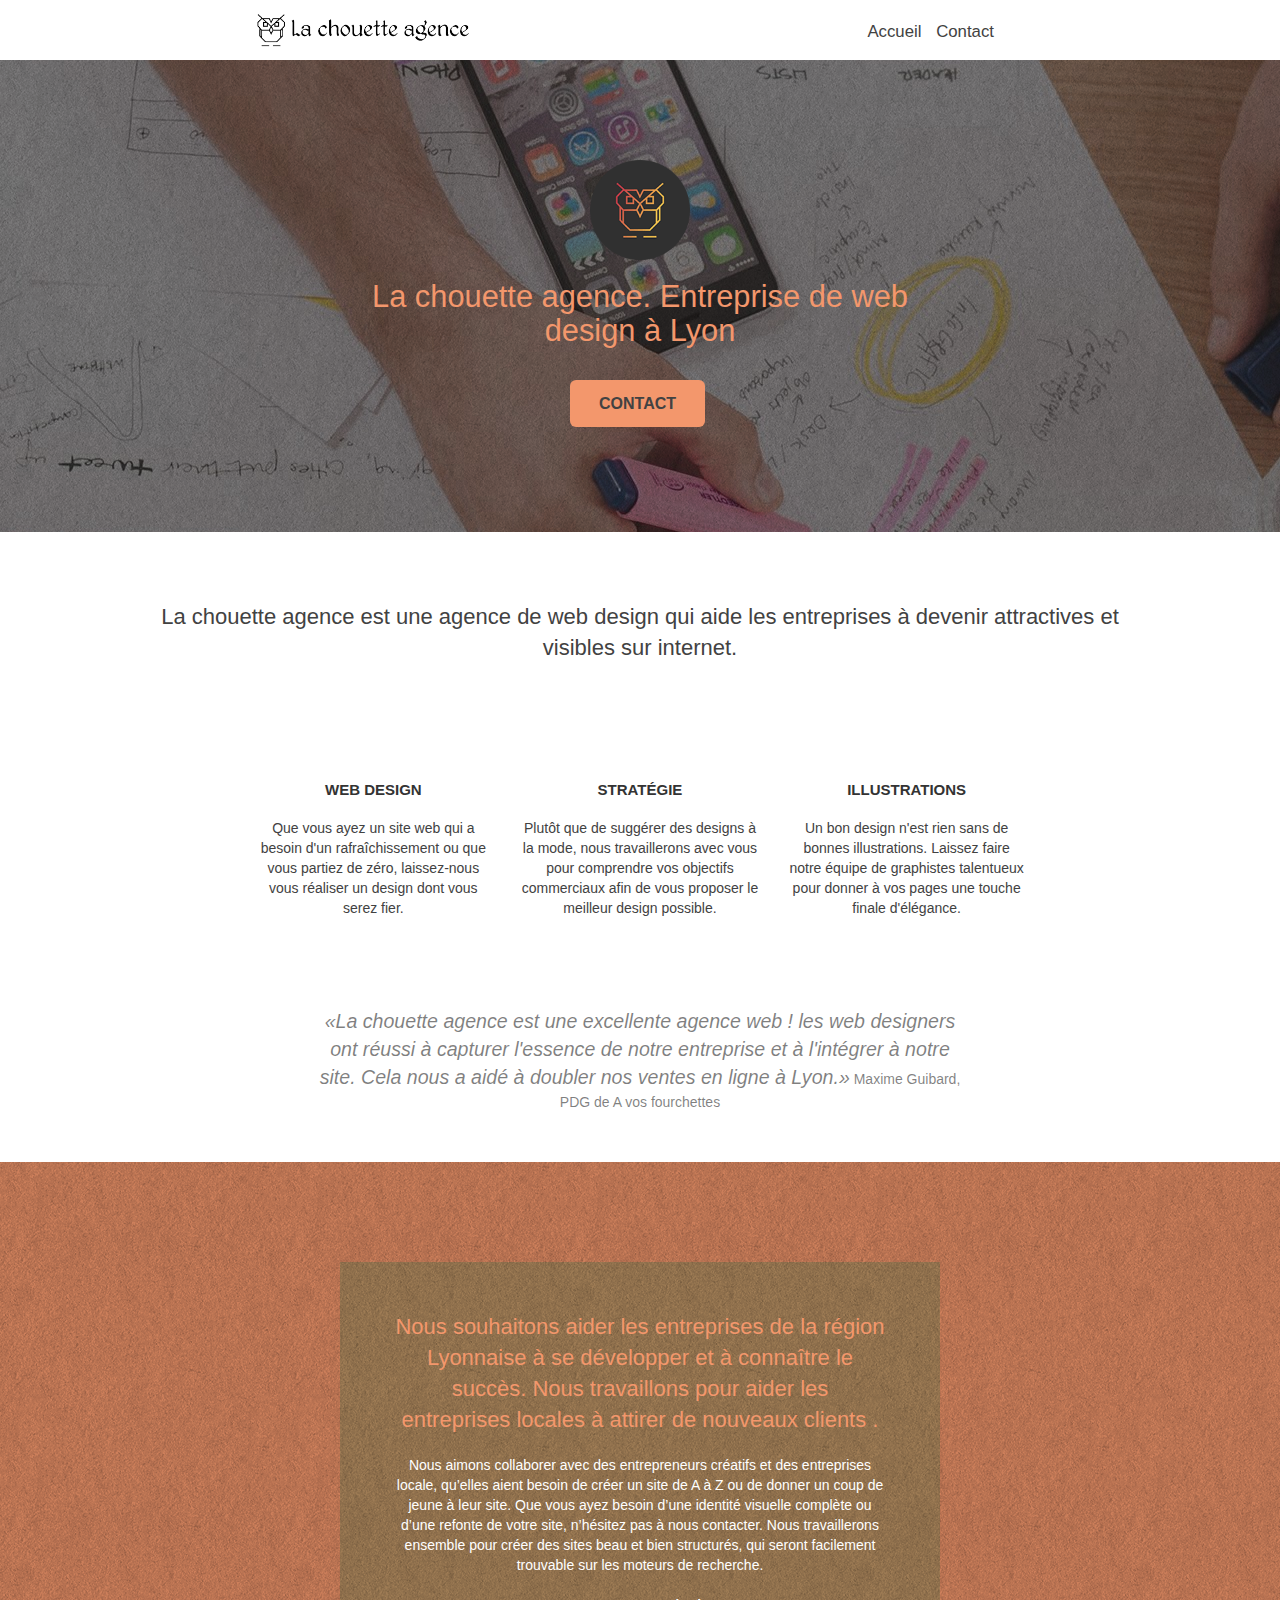
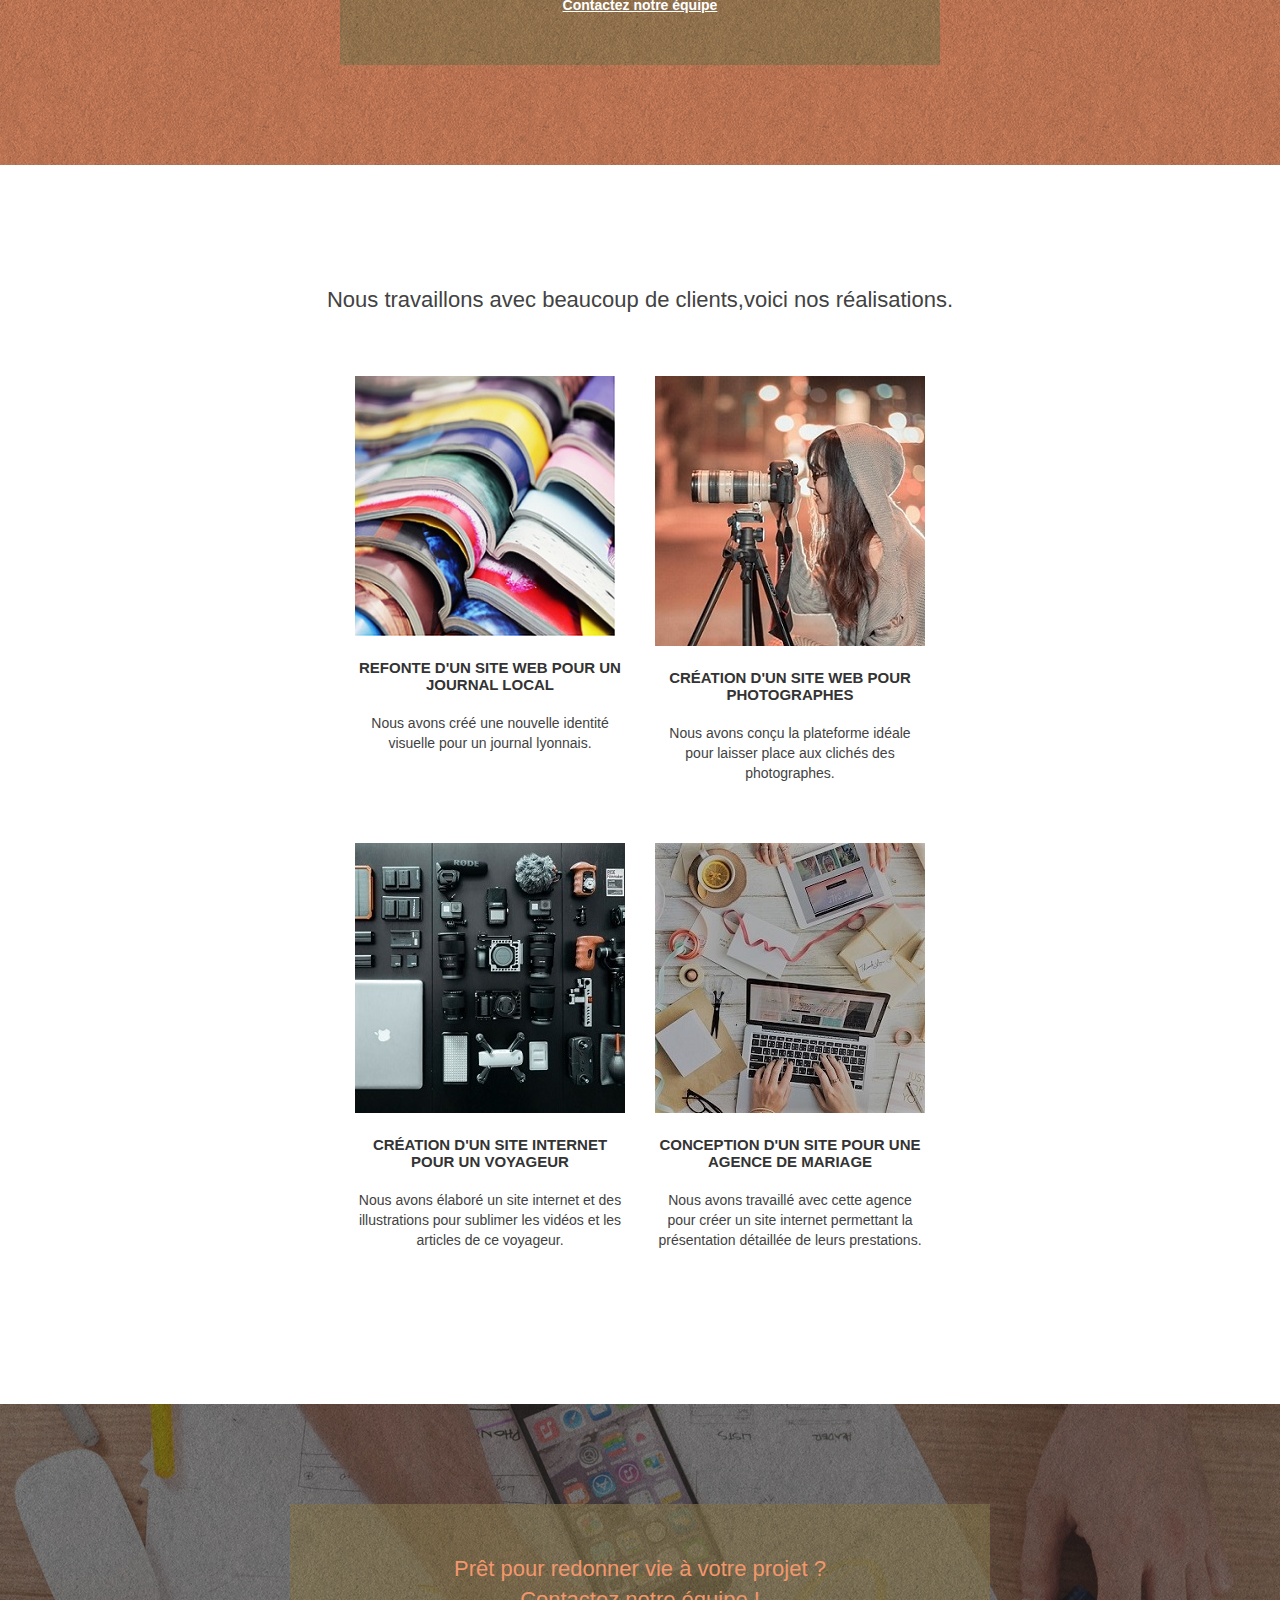
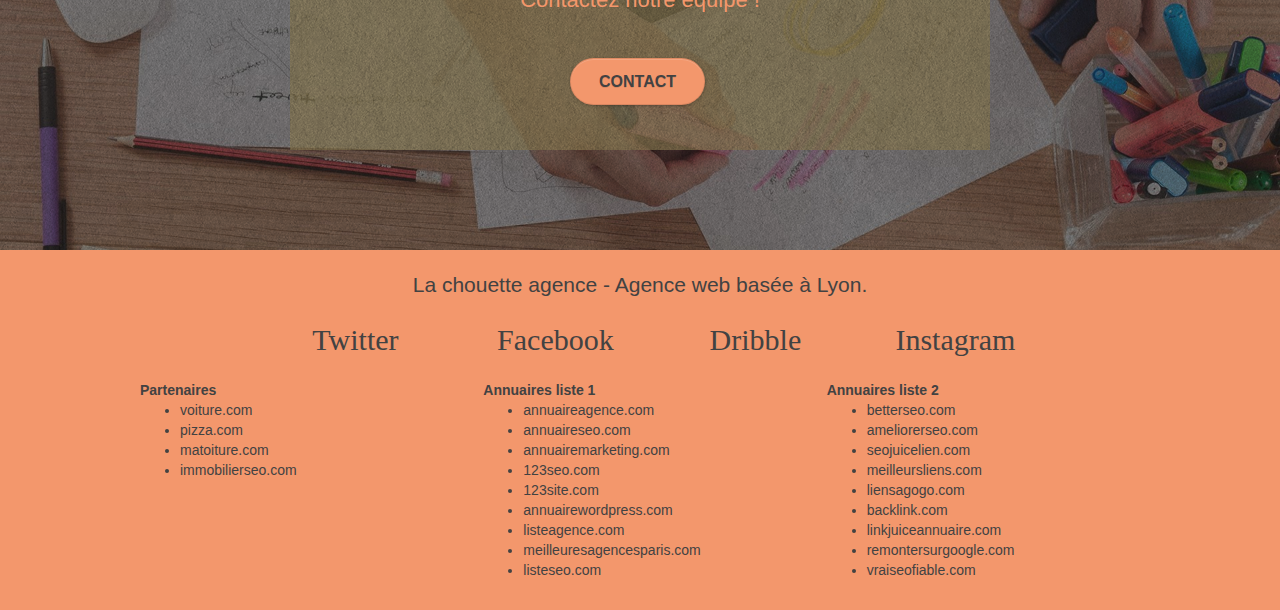
==== commit 3ca9f20c: "derniere correction" ====
--- a/index.html
+++ b/index.html
@@ -10,14 +10,14 @@
 		<meta property="og:image" content="la-chouette-agence.png"/>
 		<link rel="shortcut icon" type="image/png" href="favicon.jpg">
 		<link rel="stylesheet" type="text/css" href="./css/bootstrap.min.css">
-		<link rel="stylesheet" type="text/css" href="style.css">
+		<link rel="stylesheet" type="text/css" href="style.min.css">
 		<link rel="stylesheet" type="text/css" href="./css/font-awesome.css">
 		<link rel="stylesheet" type="text/css" href="./css/et-line.css">
-		<script src="./js/jquery-2.1.0.js" defer></script>
-		<script src="./js/bootstrap.js" async></script>
+		<script src="./js/jquery-2.1.0.js"></script>
+		<script src="./js/bootstrap.js"></script>
 		<script src="./js/blocs.js" defer></script>
 		<script src="./js/jquery.touchSwipe.js" defer></script>
-		<script src="./js/gmaps.js" defer></script>
+		
 		<title>La chouette Agence - Entreprise de Web Design - Lyon</title>
 		<!-- Analytics -->
 		<!-- Analytics END -->
@@ -46,7 +46,7 @@
 			<!-- bloc-0 END -->
 			
 			<!-- bloc-1-presentation -->
-			<div class="bloc bgc-dark-slate-blue bg-banniere d-bloc bg-t-edge bloc-bg-texture texture-paper b-parallax" id="bloc-1-hero">
+			<div class="bloc bg-banniere bg-t-edge bloc-bg-texture texture-paper b-parallax" id="bloc-1-hero">
 				<div class="container bloc-lg">
 					<div class="row tight-width-whitespace">
 						<div class="col-sm-12">
--- a/style.min.css
+++ b/style.min.css
@@ -0,0 +1 @@
+body{margin:0;padding:0;background:#fff;overflow-x:hidden;-webkit-font-smoothing:antialiased;-moz-osx-font-smoothing:grayscale}a,button{transition:all .3s ease-in-out;outline:0!important}a{text-decoration:none;cursor:pointer}.bloc{width:100%;clear:both;background:50% 50% no-repeat;padding:0 50px;-webkit-background-size:cover;-moz-background-size:cover;-o-background-size:cover;background-size:cover;position:relative}.bloc .container{padding-left:0;padding-right:0}.bloc-lg{padding:100px 50px}.bloc-md{padding:50px}.bloc-sm{padding:20px 50px}.bg-b-edge,.bg-br-edge,.bg-center,.bg-l-edge,.bg-r-edge,.bg-repeat,.bg-t-edge{-webkit-background-size:auto!important;-moz-background-size:auto!important;-o-background-size:auto!important;background-size:auto!important}.bg-repeat{background:repeat}.bg-t-edge{background:top no-repeat}.bloc-bg-texture::before{content:"";background-size:2px 2px;position:absolute;top:0;bottom:0;left:0;right:0}.texture-paper::before{background:url(https://schermannjerome.github.io/JeromeSCHERMANN_4_14122020/img/texture-paper.png);background-size:280px 280px}.b-parallax{background-attachment:fixed}.d-bloc{color:#fff}.d-bloc button:hover{color:rgba(255,255,255,.9)}.d-bloc .a-btn,.d-bloc .navbar a,.d-bloc a .icon-lg,.d-bloc a .icon-md,.d-bloc a .icon-sm,.d-bloc h1 a,.d-bloc h2 a,.d-bloc h3 a,.d-bloc h4 a,.d-bloc h5 a,.d-bloc h6 a,.d-bloc p a{color:#424242}.d-bloc .a-btn:hover,.d-bloc .navbar a:hover,.d-bloc a:hover .icon-lg,.d-bloc a:hover .icon-md,.d-bloc a:hover .icon-sm,.d-bloc h1 a:hover,.d-bloc h2 a:hover,.d-bloc h3 a:hover,.d-bloc h4 a:hover,.d-bloc h5 a:hover,.d-bloc h6 a:hover,.d-bloc p a:hover{color:rgba(255,255,255,1)}.d-bloc .navbar-toggle .icon-bar{background:rgba(255,255,255,1)}.l-bloc{color:rgba(0,0,0,.5)}.l-bloc button:hover{color:rgba(0,0,0,.7)}.l-bloc .a-btn,.l-bloc .navbar a,.l-bloc a .icon-lg,.l-bloc a .icon-md,.l-bloc a .icon-sm,.l-bloc h1 a,.l-bloc h2 a,.l-bloc h3 a,.l-bloc h4 a,.l-bloc h5 a,.l-bloc h6 a,.l-bloc p a{color:rgba(0,0,0,.6)}.l-bloc .a-btn:hover,.l-bloc .navbar a:hover,.l-bloc a:hover .icon-lg,.l-bloc a:hover .icon-md,.l-bloc a:hover .icon-sm,.l-bloc h1 a:hover,.l-bloc h2 a:hover,.l-bloc h3 a:hover,.l-bloc h4 a:hover,.l-bloc h5 a:hover,.l-bloc h6 a:hover,.l-bloc p a:hover{color:rgba(0,0,0,1)}.l-bloc .navbar-toggle .icon-bar{color:rgba(0,0,0,.6)}.voffset{margin-top:30px}.voffset-lg{margin-top:80px}.row.row-no-gutters>[class*=" col-"],.row.row-no-gutters>[class^=col-]{padding-right:0;padding-left:0}#bloc-1-hero h1{font-size:2.2em}#logo_agence{height:40px;position:absolute;left:20%;top:15px}.navbar{margin-bottom:0;z-index:1}#menu_nav{margin-right:20%;font-size:1.2em}#menu_nav a{margin-left:10px}.navbar .nav{padding-top:2px;float:right;z-index:1}.nav>li{display:flex;flex-direction:row;text-decoration:none;margin-top:4px;font-size:16px}.nav>li a:focus,.nav>li a:hover{background:0 0}.navbar-toggle{margin:10px 10px 0 0;border:0}.navbar-toggle:hover{background:0 0!important}.navbar-toggle .icon-bar{background-color:rgba(0,0,0,.5);width:26px;height:2px;border-radius:1px}nav .navbar-header{width:100%;display:flex;justify-content:flex-end;height:40px;margin-top:10px;margin-bottom:10px}.mg-md{margin-top:10px;margin-bottom:20px}.mg-lg{margin-top:10px;margin-bottom:40px}.btn{margin:0 5px 5px 0}.btn-d,.btn-d:focus,.btn-d:hover{color:#fff;background:rgba(0,0,0,.3)}button{outline:0!important}.btn-rd{border-radius:40px}.btn-clean{border:1px solid rgba(0,0,0,.08);border-bottom-color:rgba(0,0,0,.1);text-shadow:0 1px 0 rgba(0,0,1,.1);box-shadow:0 1px 3px rgba(0,0,1,.25),inset 0 1px 0 0 rgba(255,255,255,.15)}.icon-md{font-size:30px!important}.icon-lg{font-size:60px!important}.sm-shadow{text-shadow:0 1px 2px rgba(0,0,0,.3)}a[data-lightbox]{position:relative;display:block;text-align:center}a[data-lightbox]:hover::before{content:"+";font-family:HelveticaNeue-Light,"Helvetica Neue Light","Helvetica Neue",Helvetica,Arial;font-size:32px;width:50px;height:50px;margin-left:-25px;border-radius:50%;background:rgba(0,0,0,.6);color:#fff;font-weight:100;z-index:1;position:absolute;top:50%;transform:translateY(-50%);-webkit-transform:translateY(-50%)}a[data-lightbox]:hover img{opacity:.6;-webkit-animation-fill-mode:none;animation-fill-mode:none}.lightbox-caption{padding:20px;color:#fff;background:rgba(0,0,0,.5);position:absolute;left:15px;right:15px;bottom:5px}.snapshot-lb .lightbox-caption{padding:0;color:rgba(0,0,0,.5);background:0 0}.btn,a,h1,h2,h3,h4,h5,h6,label,p{font-family:helvetica;font-weight:400;color:#424242}.container{max-width:1000px}.hero-bloc-text{font-size:38px}p{font-size:1em}.tight-width-whitespace{max-width:600px;margin:auto auto auto auto}.h1{font-size:2em;font-family:"Open Sans"}q{font-size:1.4em;font-style:italic}cite{font-style:normal}.cta-hero{margin-top:22px;color:#fff!important;text-transform:uppercase;padding:12px 28px 12px 28px;font-size:16px;font-weight:700}.social{max-width:800px;margin:25px auto 25px auto}h2{font-size:22px;line-height:1.4em}h3{font-size:15px;text-transform:uppercase;font-weight:700;color:#333!important}.med-width-whitespace{max-width:800px;margin:auto auto auto auto;box-shadow:0 0 0 #000}h1{color:#333!important}h4{color:#333!important}.icons{margin-bottom:14px;margin-top:24px}.white{color:#fff!important}.grey{color:#424242}.lien{font-weight:700}.portfolio-thumb{margin-bottom:24px}.portfolio-row{margin-bottom:44px;margin-top:50px}.black-background{background-color:rgba(165,147,99,.7);width:70%;margin:auto;padding:40px 40px 40px 40px}.bold-link{font-weight:900;text-decoration:underline!important}.bgc-white{background-color:#fff}.bgc-dark-slate-blue{background-color:#364577}.bgc-atomic-tangerine{background-color:#f3976c}.tc-white{color:#f3976c!important}.btn-atomic-tangerine{background:#f3976c;color:#424242!important}.btn-atomic-tangerine:hover{background:#c27956!important;color:#fff!important}.ltc-white{color:#fff!important}.ltc-white:hover{color:#ccc!important}.ltc-atomic-tangerine{color:#f3976c!important}.ltc-atomic-tangerine:hover{color:#c27956!important}.icon-dark-slate-blue{color:#364577!important;border-color:#364577!important}.bg-lines-h2-bg{background-image:url(https://schermannjerome.github.io/JeromeSCHERMANN_4_14122020/img/lines-h2-bg.png)}.bg-banniere{background-image:url(https://schermannjerome.github.io/JeromeSCHERMANN_4_14122020/img/la-chouette-agence-banniere.jpeg)}.bg-presentation{background-image:url(https://schermannjerome.github.io/JeromeSCHERMANN_4_14122020/img/image-de-presentation.jpg)}@media (min-width:768px){#menu_nav{position:absolute;top:20px;right:15px}#logo_agence{top:10px}#nav-toggle{display:none}.black-background{padding:40px}#main_icon{display:flex}#web_design{font-size:14px;padding:0}#illustrations{font-size:14px;padding:0}footer .col-sm-12 p{font-size:1.5em}footer .col-sm-12 h3{text-align:center;font-size:1.4em}}.nav>li>.dropdown a{background:0 0!important;display:block;padding:14px 15px}.dropdown-menu .dropdown-menu{top:-8px;left:100%}.dropdown-menu .dropdown span{border:4px solid #000;border-top-color:transparent;border-right-color:transparent;border-bottom-color:transparent;margin:6px -5px 0 0!important;float:right}@media (max-width:1024px){.bloc{padding-left:20px;padding-right:20px}}@media (max-width:992px) and (min-width:768px){.navbar .nav{max-width:80%}.nav-center.navbar .nav{max-width:100%}}@media only screen and (min-device-width:768px) and (max-device-width:1024px) and (orientation:landscape){.b-parallax{background-attachment:scroll}}@media only screen and (min-device-width:1024px) and (max-device-width:1366px) and (-webkit-min-device-pixel-ratio:1.5){.b-parallax{background-attachment:scroll}}@media (max-width:991px){.container{width:100%}.b-parallax{background-attachment:scroll}#hero-bloc,.page-container{overflow-x:hidden;position:relative}.bloc{padding-left:constant(safe-area-inset-left);padding-right:constant(safe-area-inset-right)}}@media (max-width:767px){.page-container{overflow-x:hidden;position:relative}h1,h2,h3,h4,h5,h6,p{padding-left:10px!important;padding-right:10px!important}.b-parallax{background-attachment:scroll}.navbar .nav{padding-top:0;border-top:1px solid rgba(0,0,0,.2);float:none!important}.navbar.row{margin-left:0;margin-right:0}.site-navigation{position:inherit;transform:none;-webkit-transform:none;-ms-transform:none}.nav>li{margin-top:0;border-bottom:1px solid rgba(0,0,0,.1);background:rgba(0,0,0,.05);text-align:left;padding-left:15px;width:100%}.nav>li:hover{background:rgba(0,0,0,.08)}#hero-bloc .navbar .nav{background:rgba(0,0,0,.8)}#hero-bloc .navbar .nav a{color:rgba(255,255,255,.6)}.hero{padding:50px 0}.hero-nav{left:-1px;right:-1px}#logo_agence{left:10px}.navbar-collapse{padding:0;overflow-x:hidden;-webkit-box-shadow:none;box-shadow:none}.bloc{padding-left:0;padding-right:0}.bloc-lg{padding:40px 0}.bloc-md,.bloc-sm{padding-left:0;padding-right:0}.a-block{padding:0 10px}.voffset{margin-top:5px}.voffset-md{margin-top:20px}.voffset-lg{margin-top:30px}}@media (max-width:400px){.bloc{padding-left:0;padding-right:0}}--- a/css/et-line.css
+++ b/css/et-line.css
@@ -0,0 +1 @@
+@font-face{font-family:et-line;src:url(https://schermannjerome.github.io/JeromeSCHERMANN_4_14122020/fonts/et-line.eot);src:url(https://schermannjerome.github.io/JeromeSCHERMANN_4_14122020/fonts/et-line.eot?#iefix) format('embedded-opentype'),url(https://schermannjerome.github.io/JeromeSCHERMANN_4_14122020/fonts/et-line.woff) format('woff'),url(https://schermannjerome.github.io/JeromeSCHERMANN_4_14122020/fonts/et-line.ttf) format('truetype'),url(https://schermannjerome.github.io/JeromeSCHERMANN_4_14122020/fonts/et-line.svg#et-line) format('svg');font-weight:400;font-style:normal}.et-icon-browser,.et-icon-dribbble,.et-icon-edit,.et-icon-facebook,.et-icon-presentation,.et-icon-target,.et-icon-twitter{font-family:et-line;speak:none;font-style:normal;font-weight:400;font-variant:normal;text-transform:none;line-height:1;-webkit-font-smoothing:antialiased;-moz-osx-font-smoothing:grayscale;display:inline-block}.et-icon-browser:before{content:"\e00c"}.et-icon-presentation:before{content:"\e00e"}.et-icon-edit:before{content:"\e01c"}.et-icon-target:before{content:"\e04e"}.et-icon-facebook:before{content:"\e05d"}.et-icon-twitter:before{content:"\e05e"}.et-icon-dribbble:before{content:"\e063"}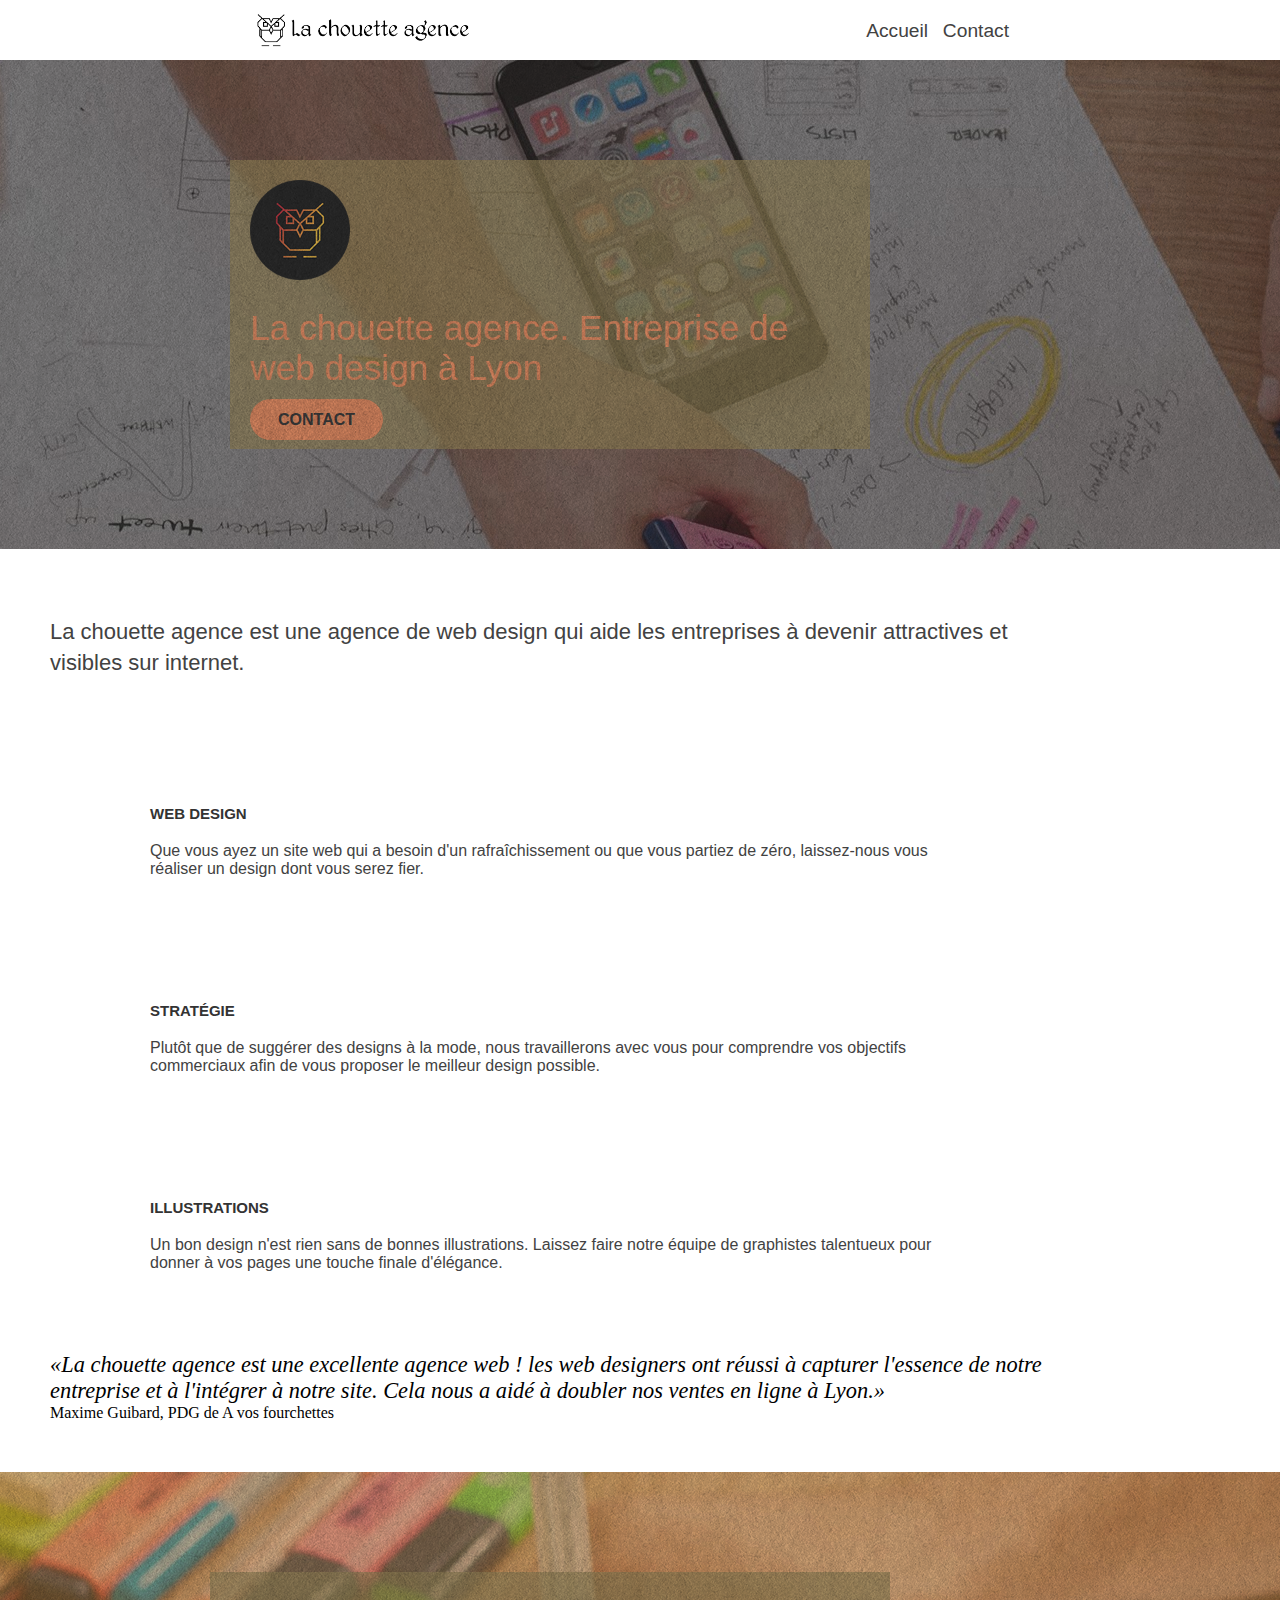
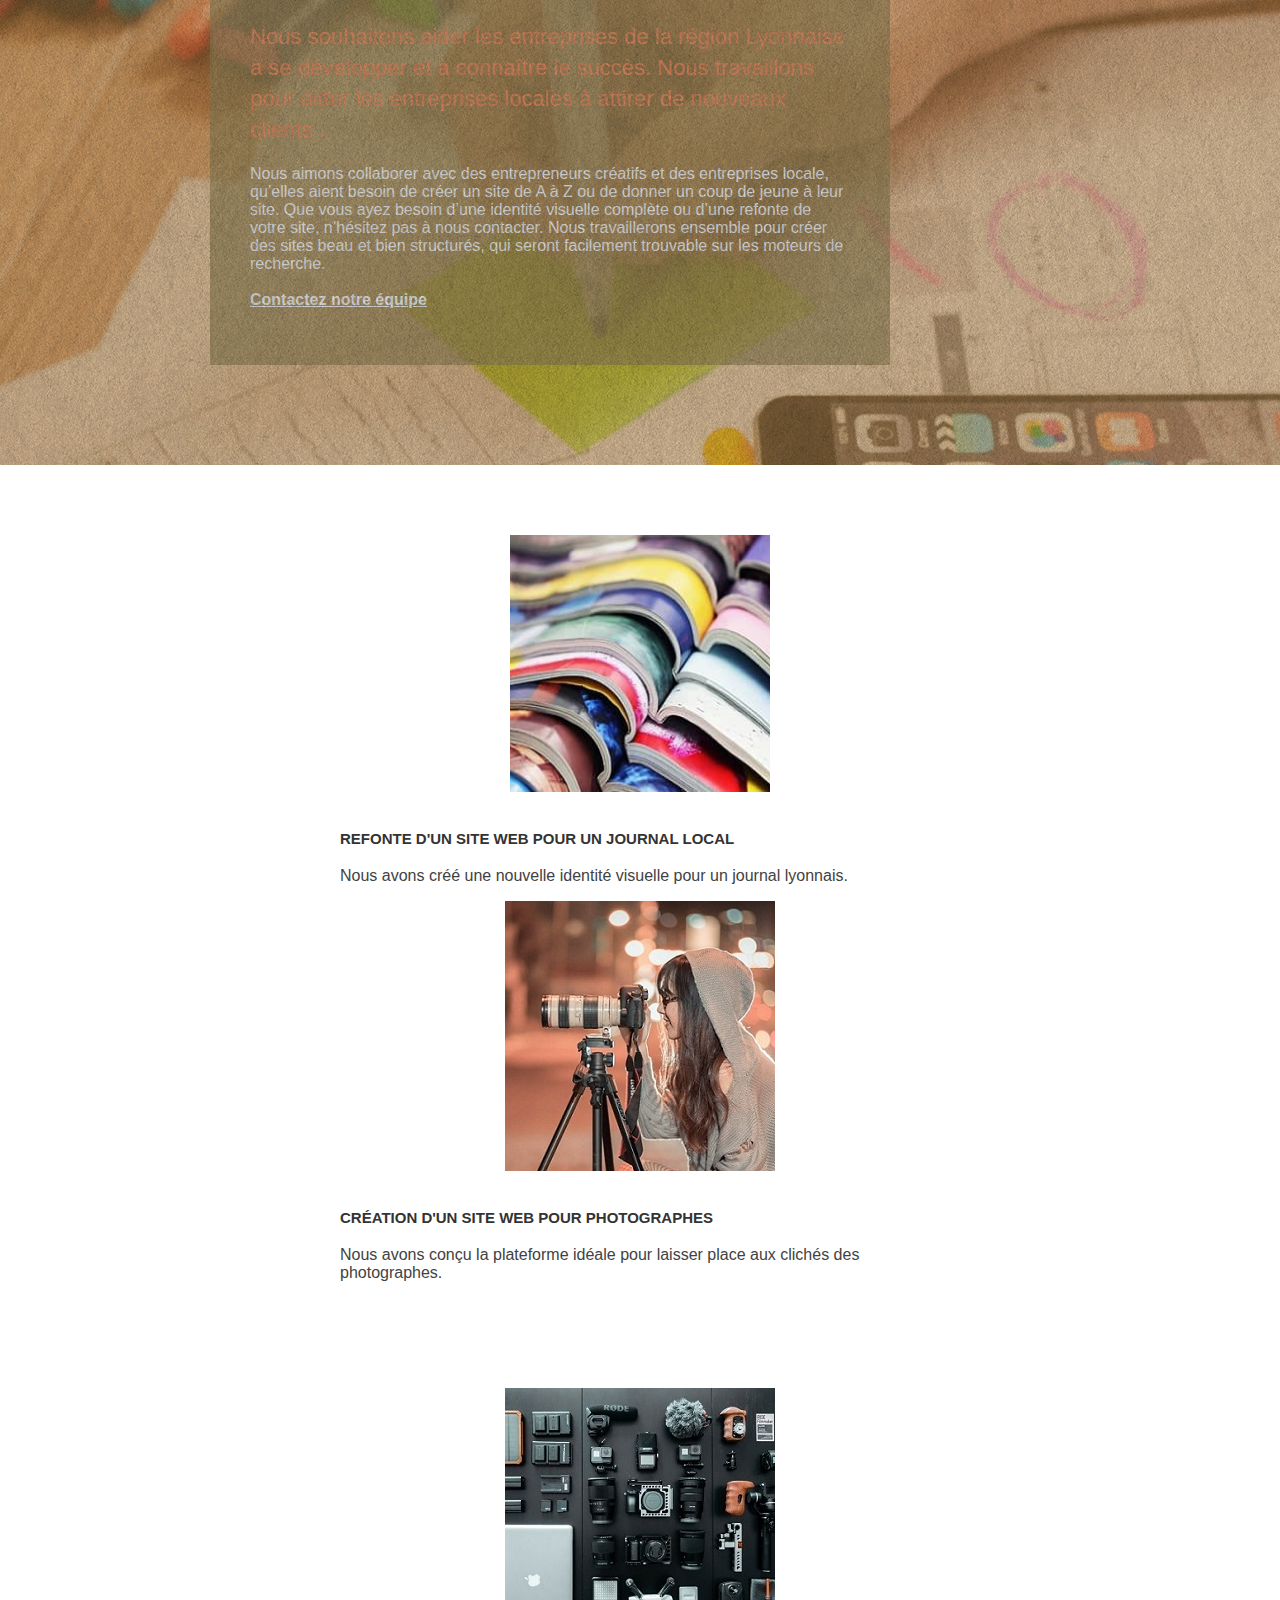
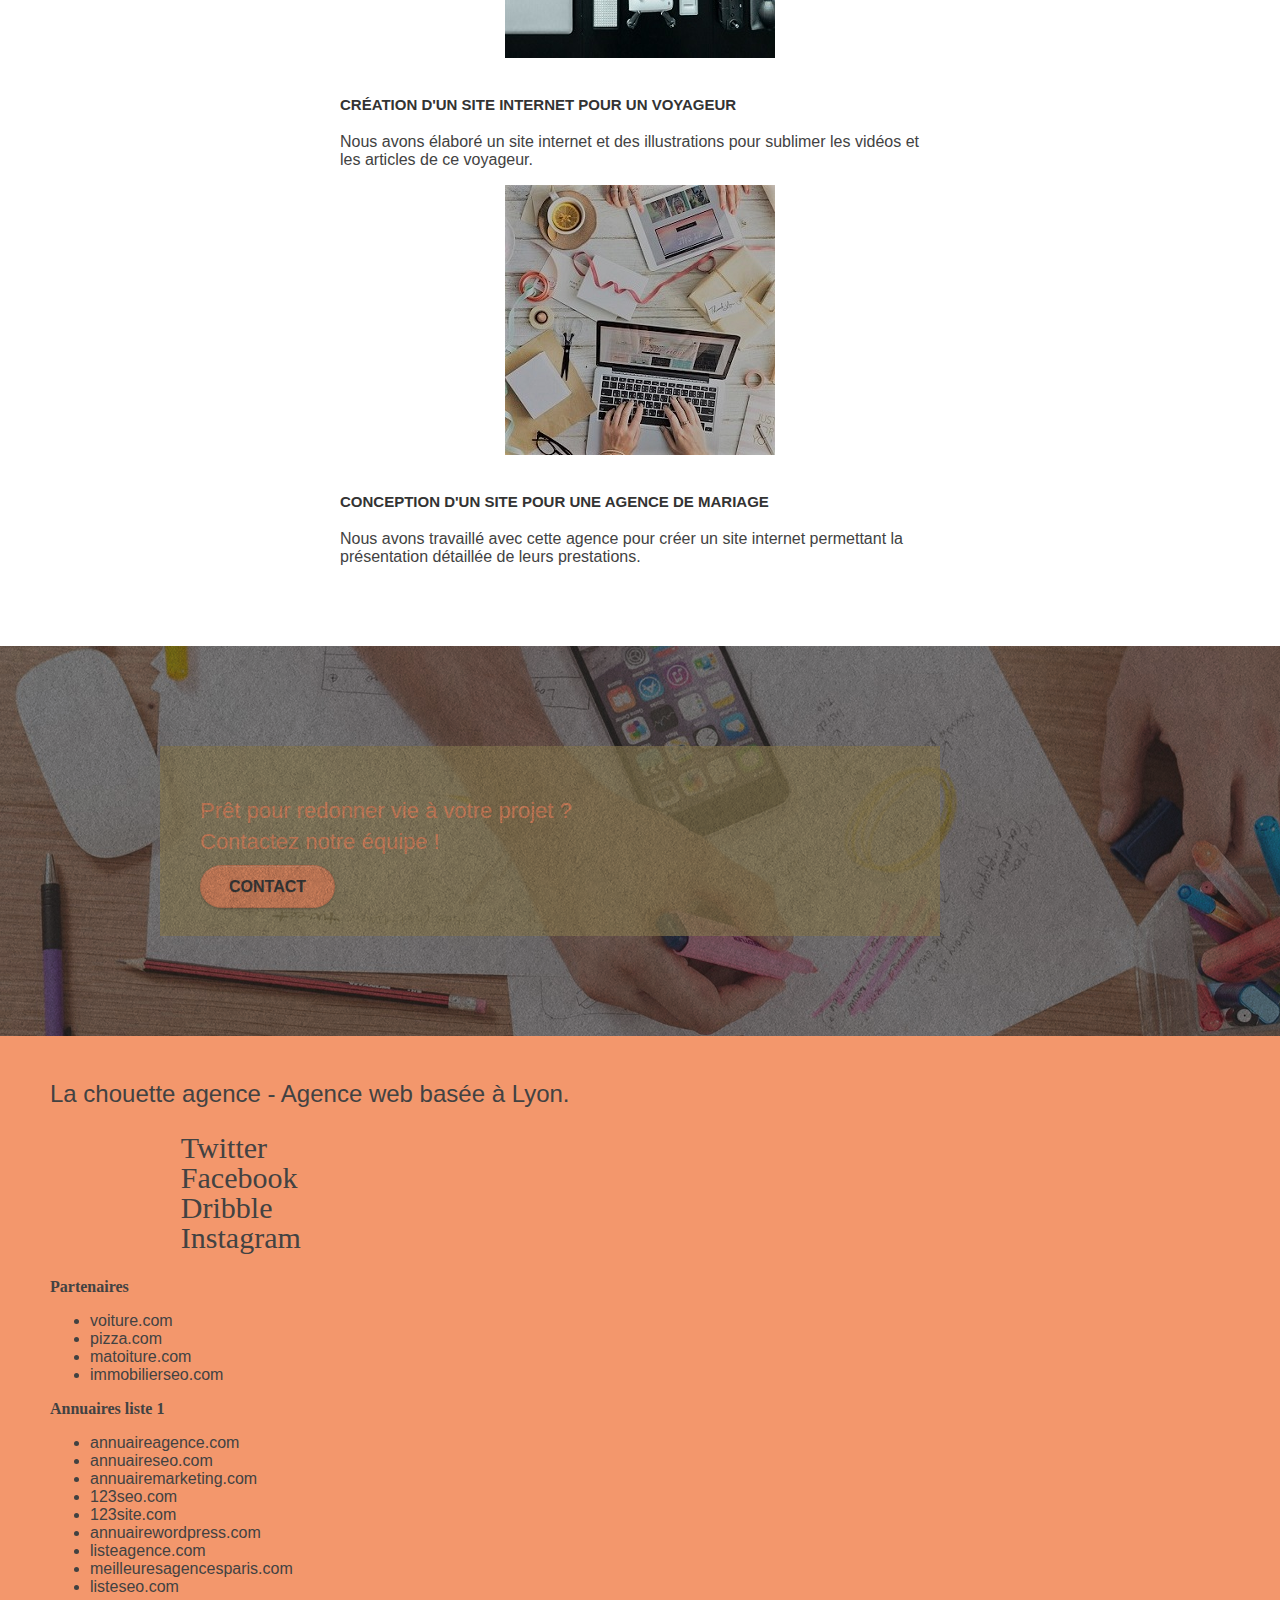
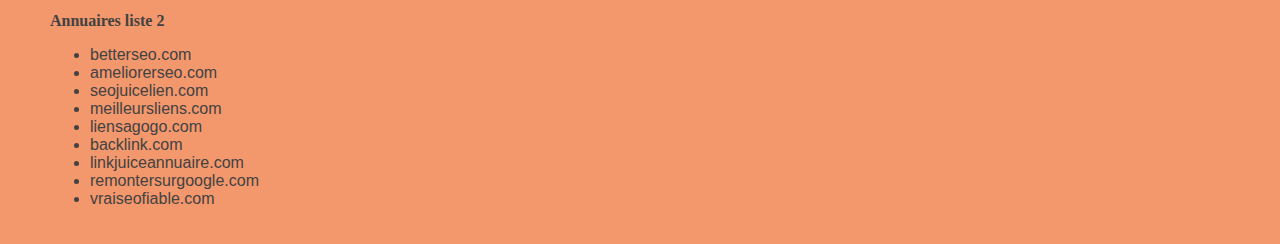
==== commit 8dc3b0e6: "correction" ====
--- a/index.html
+++ b/index.html
@@ -9,8 +9,8 @@
 		<meta property="og:title" content="La Chouette Agence – Entreprise de web design"/>
 		<meta property="og:image" content="la-chouette-agence.png"/>
 		<link rel="shortcut icon" type="image/png" href="favicon.jpg">
-		<link rel="stylesheet" type="text/css" href="./css/bootstrap.min.css">
-		<link rel="stylesheet" type="text/css" href="style.min.css">
+		<link rel="stylesheet" type="text/css" href="./css/bootstrap.css">
+		<link rel="stylesheet" type="text/css" href="style.css">
 		<link rel="stylesheet" type="text/css" href="./css/font-awesome.css">
 		<link rel="stylesheet" type="text/css" href="./css/et-line.css">
 		<script src="./js/jquery-2.1.0.js"></script>
@@ -48,7 +48,7 @@
 			<!-- bloc-1-presentation -->
 			<div class="bloc bg-banniere bg-t-edge bloc-bg-texture texture-paper b-parallax" id="bloc-1-hero">
 				<div class="container bloc-lg">
-					<div class="row tight-width-whitespace">
+					<div class="row tight-width-whitespace fond">
 						<div class="col-sm-12">
 							<img src="img/logo.png" class="center-block" width="100" height="100" alt="La chouette agence, entreprise web design Lyon" />
 							<h1 class="text-center hero-bloc-text tc-white ">La chouette agence. Entreprise de web design à Lyon</h1>
@@ -127,23 +127,19 @@
 		<!-- bloc-3-what-i-do END -->
 
 		<!-- bloc-4-portfolio -->
-		<div role="article" class="bloc bgc-white bg-lines-h2-bg bg-repeat l-bloc" id="bloc-4-portfolio">
-			<div class="container bloc-lg">
-				<div class="row">
-					<div class="col-sm-12 text-center">
-						<h2>Nous travaillons avec beaucoup de clients,voici nos réalisations.</h2>
-					</div>
-				</div>
+		
 				<div class="row tight-width-whitespace portfolio-row">
 					<div class="col-sm-6">
-						<a href="#" data-lightbox="img/1.jpg"  data-gallery-id="gallery-1" data-caption="Refonte d'un site web pour un journal local" data-frame="snapshot-lb"><img src="img/1.jpg" width="260" height="257" alt="paris web design logo agence web meilleure agence et refonte site web journal" class="img-responsive portfolio-thumb" /></a>
-						<h3 class="mg-md text-center">Refonte d'un site web pour un journal local</h3>
+						<a href="#" data-lightbox="img/1.jpg"  data-gallery-id="gallery-1" data-caption="Refonte d'un site web pour un journal local" data-frame="snapshot-lb">
+							<img src="img/1b.jpg" width="260" height="257" alt="paris web design logo agence web meilleure agence et refonte site web journal" class="img-responsive portfolio-thumb" /></a>
+							<h3 class="mg-md text-center">Refonte d'un site web pour un journal local</h3>
 						<p class="text-center">
 							Nous avons créé une nouvelle identité visuelle pour un journal lyonnais.
 						</p>
 					</div>
 					<div class="col-sm-6">
-						<a href="#" data-lightbox="img/2.jpg" data-gallery-id="gallery-1" data-caption="Création d'un site web pour photographes" data-frame="snapshot-lb"><img src="img/2.jpg" width="270" height="270" class="img-responsive portfolio-thumb" alt="paris web design logo agence web meilleure agence, Création d'un site web pour photographes" /></a>
+						<a href="#" data-lightbox="img/2.jpg" data-gallery-id="gallery-1" data-caption="Création d'un site web pour photographes" data-frame="snapshot-lb">
+							<img src="img/2.jpg" width="270" height="270" class="img-responsive portfolio-thumb" alt="paris web design logo agence web meilleure agence, Création d'un site web pour photographes" /></a>
 						<h3 class="mg-md text-center">Création d'un site web pour photographes</h3>
 						<p class="text-center">
 							Nous avons conçu la plateforme idéale pour laisser place aux clichés des photographes.
@@ -152,14 +148,16 @@
 				</div>
 				<div class="row tight-width-whitespace portfolio-row">
 					<div class="col-sm-6">
-						<a href="#" data-lightbox="img/3.jpg" data-gallery-id="gallery-1" data-caption="Création d'un site internet pour un voyageur" data-frame="snapshot-lb"><img src="img/3.jpg" width="270" height="270" class="img-responsive portfolio-thumb" alt="paris web design logo agence web meilleure agence, Création d'un site web pour voyageur"/></a>
+						<a href="#" data-lightbox="img/3.jpg" data-gallery-id="gallery-1" data-caption="Création d'un site internet pour un voyageur" data-frame="snapshot-lb">
+							<img src="img/3.jpg" width="270" height="270" class="img-responsive portfolio-thumb" alt="paris web design logo agence web meilleure agence, Création d'un site web pour voyageur"/></a>
 						<h3 class="mg-md text-center">Création d'un site internet pour un voyageur</h3>
 						<p class="text-center">
 							Nous avons élaboré un site internet et des illustrations pour sublimer les vidéos et les articles de ce voyageur.
 						</p>
 					</div>
 					<div class="col-sm-6">
-						<a href="#" data-lightbox="img/4.jpg" data-gallery-id="gallery-1" data-caption="Conception d'un site pour une agence de mariage" data-frame="snapshot-lb"><img src="img/4.jpg" width="270" height="270" class="img-responsive portfolio-thumb" alt="paris web design logo agence web meilleure agence, Création d'un site web pour agence de mariage" /></a>
+						<a href="#" data-lightbox="img/4.jpg" data-gallery-id="gallery-1" data-caption="Conception d'un site pour une agence de mariage" data-frame="snapshot-lb">
+							<img src="img/4.jpg" width="270" height="270" class="img-responsive portfolio-thumb" alt="paris web design logo agence web meilleure agence, Création d'un site web pour agence de mariage" /></a>
 						<h3 class="mg-md text-center">Conception d'un site pour une agence de mariage</h3>
 						<p class="text-center">
 							Nous avons travaillé avec cette agence pour créer un site internet permettant la présentation détaillée de leurs prestations.
--- a/style.css
+++ b/style.css
@@ -0,0 +1,1069 @@
+body {
+    margin: 0;
+    padding: 0;
+    background: #FFF;
+    overflow-x: hidden;
+    -webkit-font-smoothing: antialiased;
+    -moz-osx-font-smoothing: grayscale;
+}
+
+a,button {
+    transition: all .3s ease-in-out;
+    outline: none!important;
+}
+a {
+    text-decoration: none;
+    cursor: pointer;
+}
+
+#page-loading-blocs-notifaction {
+    position: fixed;
+    top: 0;
+    bottom: 0;
+    width: 100%;
+    z-index: 100000;
+    background: #FFFFFF url("img/pageload-spinner.gif") no-repeat center center;
+}
+
+.bloc {
+    width: 100%;
+    clear: both;
+    background: 50% 50% no-repeat;
+    padding: 0 50px;
+    -webkit-background-size: cover;
+    -moz-background-size: cover;
+    -o-background-size: cover;
+    background-size: cover;
+    position: relative;
+}
+
+.bloc .container {
+    padding-left: 0;
+    padding-right: 0;
+}
+
+.bloc-lg {
+    padding: 100px 50px;
+}
+
+.bloc-md {
+    padding: 50px;
+}
+
+.bloc-sm {
+    padding: 20px 50px;
+}
+
+.bg-center,.bg-l-edge,.bg-r-edge,.bg-t-edge,.bg-b-edge,.bg-tl-edge,.bg-bl-edge,.bg-tr-edge,.bg-br-edge,.bg-repeat {
+    -webkit-background-size: auto!important;
+    -moz-background-size: auto!important;
+    -o-background-size: auto!important;
+    background-size: auto!important;
+}
+
+.bg-repeat {
+    background: repeat;
+}
+
+.bg-t-edge {
+    background: top no-repeat;
+}
+
+.bloc-bg-texture::before {
+    content: "";
+    background-size: 2px 2px;
+    position: absolute;
+    top: 0;
+    bottom: 0;
+    left: 0;
+    right: 0;
+}
+
+.texture-paper::before {
+    background: url("img/texture-paper.png");
+    background-size: 280px 280px;
+}
+
+.b-parallax {
+    background-attachment: fixed;
+}
+
+.d-bloc {
+    color: #fff;
+}
+
+.d-bloc button:hover {
+    color: rgba(255, 255, 255, .9);
+}
+
+.d-bloc .icon-round,.d-bloc .icon-square,.d-bloc .icon-rounded,.d-bloc .icon-semi-rounded-a,.d-bloc .icon-semi-rounded-b {
+    border-color: rgba(255, 255, 255, .9);
+}
+
+.d-bloc .divider-h span {
+    border-color: rgba(255, 255, 255, .2);
+}
+
+.d-bloc .a-btn,.d-bloc .navbar a,.d-bloc .navbar-brand,.d-bloc a .icon-sm,.d-bloc a .icon-md,.d-bloc a .icon-lg,.d-bloc a .icon-xl,.d-bloc h1 a,.d-bloc h2 a,.d-bloc h3 a,.d-bloc h4 a,.d-bloc h5 a,.d-bloc h6 a,.d-bloc p a {
+    color: #424242;
+}
+
+.d-bloc .a-btn:hover,.d-bloc .navbar a:hover,.d-bloc .navbar-brand:hover,.d-bloc a:hover .icon-sm,.d-bloc a:hover .icon-md,.d-bloc a:hover .icon-lg,.d-bloc a:hover .icon-xl,.d-bloc h1 a:hover,.d-bloc h2 a:hover,.d-bloc h3 a:hover,.d-bloc h4 a:hover,.d-bloc h5 a:hover,.d-bloc h6 a:hover,.d-bloc p a:hover {
+    color: rgba(255, 255, 255, 1);
+}
+
+.d-bloc .navbar-toggle .icon-bar {
+    background: rgba(255, 255, 255, 1);
+}
+
+.d-bloc .btn-wire,.d-bloc .btn-wire:hover {
+    color: rgba(255, 255, 255, 1);
+    border-color: rgba(255, 255, 255, 1);
+}
+
+.d-bloc .panel {
+    color: rgba(0, 0, 0, .5);
+}
+
+.d-bloc .panel button:hover {
+    color: rgba(0, 0, 0, .7);
+}
+
+.d-bloc .panel icon {
+    border-color: rgba(0, 0, 0, .7);
+}
+
+.d-bloc .panel .divider-h span {
+    border-color: rgba(0, 0, 0, .1);
+}
+
+.d-bloc .panel .a-btn {
+    color: rgba(0, 0, 0, .6);
+}
+
+.d-bloc .panel .a-btn:hover {
+    color: rgba(0, 0, 0, 1);
+}
+
+.d-bloc .panel .btn-wire,
+.d-bloc .panel .btn-wire:hover {
+    color: rgba(0, 0, 0, .7);
+    border-color: rgba(0, 0, 0, .3);
+}
+
+.d-bloc .panel,
+.l-bloc {
+    color: rgba(0, 0, 0, .5);
+}
+
+.d-bloc .panel button:hover,
+.l-bloc button:hover {
+    color: rgba(0, 0, 0, .7);
+}
+
+.l-bloc .icon-round,
+.l-bloc .icon-square,
+.l-bloc .icon-rounded,
+.l-bloc .icon-semi-rounded-a,
+.l-bloc .icon-semi-rounded-b {
+    border-color: rgba(0, 0, 0, .7);
+}
+
+.d-bloc .panel .divider-h span,
+.l-bloc .divider-h span {
+    border-color: rgba(0, 0, 0, .1);
+}
+
+.d-bloc .panel .a-btn,
+.l-bloc .a-btn,
+.l-bloc .navbar a,
+.l-bloc .navbar-brand,
+.l-bloc a .icon-sm,
+.l-bloc a .icon-md,
+.l-bloc a .icon-lg,
+.l-bloc a .icon-xl,
+.l-bloc h1 a,
+.l-bloc h2 a,
+.l-bloc h3 a,
+.l-bloc h4 a,
+.l-bloc h5 a,
+.l-bloc h6 a,
+.l-bloc p a {
+    color: rgba(0, 0, 0, .6);
+}
+
+.d-bloc .panel .a-btn:hover,
+.l-bloc .a-btn:hover,
+.l-bloc .navbar a:hover,
+.l-bloc .navbar-brand:hover,
+.l-bloc a:hover .icon-sm,
+.l-bloc a:hover .icon-md,
+.l-bloc a:hover .icon-lg,
+.l-bloc a:hover .icon-xl,
+.l-bloc h1 a:hover,
+.l-bloc h2 a:hover,
+.l-bloc h3 a:hover,
+.l-bloc h4 a:hover,
+.l-bloc h5 a:hover,
+.l-bloc h6 a:hover,
+.l-bloc p a:hover {
+    color: rgba(0, 0, 0, 1);
+}
+
+.l-bloc .navbar-toggle .icon-bar {
+    color: rgba(0, 0, 0, .6);
+}
+
+.d-bloc .panel .btn-wire,
+.d-bloc .panel .btn-wire:hover,
+.l-bloc .btn-wire,
+.l-bloc .btn-wire:hover {
+    color: rgba(0, 0, 0, .7);
+    border-color: rgba(0, 0, 0, .3);
+}
+
+.voffset {
+    margin-top: 30px;
+}
+
+.voffset-lg {
+    margin-top: 80px;
+}
+
+.row.row-no-gutters > [class^="col-"],
+.row.row-no-gutters > [class*=" col-"] {
+    padding-right: 0;
+    padding-left: 0;
+}
+
+#bloc-1-hero h1 {
+    font-size: 2.2em;
+}
+#logo_agence
+{
+    height: 40px;
+    position: absolute;
+    left:20%;
+    top:15px;
+}
+/*------------------------ menu ----------------------------*/
+.navbar
+{
+    margin-bottom: 0;
+    z-index: 1;
+}
+#menu_nav{
+    margin-right: 20%;
+    font-size: 1.2em;
+}
+#menu_nav a {
+    margin-left: 10px;
+}
+.navbar-brand
+{
+    height: auto;
+    padding: 3px 15px;
+    font-size: 25px;
+    font-weight: normal;
+    font-weight: 600;
+    line-height: 44px;
+}
+
+.navbar-brand img
+{
+    max-height: 200px;
+    margin: 0 5px 0 0;
+    display: inline;
+}
+
+.navbar-brand img[src$=svg]
+{
+    min-width: 100px;
+}
+
+.nav-center .navbar-brand img
+{
+    margin: 0;
+}
+
+.navbar .nav
+{
+    padding-top: 2px;
+    float: right;
+    z-index: 1;
+}
+
+.nav > li
+{
+    display: flex;
+    flex-direction: row;
+    text-decoration: none;
+    margin-top: 4px;
+    font-size: 16px;
+}
+
+.navbar-nav .open .dropdown-menu > li > a
+{
+    text-align: inherit;
+}
+
+.nav > li a:hover,.nav > li a:focus
+{
+    background: transparent;
+}
+
+.navbar-toggle
+{
+    margin: 10px 10px 0 0;
+    border: 0px;
+}
+
+.navbar-toggle:hover
+{
+    background: transparent!important;
+}
+
+.navbar-toggle .icon-bar
+{
+    background-color: rgba(0, 0, 0, .5);
+    width: 26px;
+    height: 2px;
+    border-radius: 1px;
+}
+
+.nav-invert .navbar .nav
+{
+    float: left;
+}
+
+.nav-invert .navbar-header,.nav-invert .navbar-brand
+{
+    float: right;
+    position: relative;
+    z-index: 2;
+}
+
+nav .navbar-header
+{
+    width: 100%;
+    display: flex;
+    justify-content: flex-end;
+    height: 40px;
+    margin-top: 10px;
+    margin-bottom: 10px;
+}
+
+/* ---------------------------------- fin menu -----------------*/
+
+.mg-md {
+    margin-top: 10px;
+    margin-bottom: 20px;
+}
+
+.mg-lg {
+    margin-top: 10px;
+    margin-bottom: 40px;
+}
+
+.btn {
+    margin: 0 5px 5px 0;
+    border-radius: 40px;
+}
+
+.btn.pull-right {
+    margin: 0 0 5px 5px;
+    border-radius: 40px;
+}
+
+.btn-d,
+.btn-d:hover,
+.btn-d:focus {
+    color: #FFF;
+    background: rgba(0, 0, 0, .3);
+}
+
+button {
+    outline: none!important;
+}
+
+.btn-clean {
+    border: 1px solid rgba(0, 0, 0, .08);
+    border-bottom-color: rgba(0, 0, 0, .1);
+    text-shadow: 0 1px 0 rgba(0, 0, 1, .1);
+    box-shadow: 0 1px 3px rgba(0, 0, 1, .25), inset 0 1px 0 0 rgba(255, 255, 255, .15);
+}
+
+.icon-md {
+    font-size: 30px!important;
+}
+
+.icon-lg {
+    font-size: 60px!important;
+}
+
+.sm-shadow {
+    text-shadow: 0 1px 2px rgba(0, 0, 0, .3);
+}
+
+.panel-sq,
+.panel-sq .panel-heading,
+.panel-sq .panel-footer {
+    border-radius: 0;
+}
+
+.panel-rd {
+    border-radius: 30px;
+}
+
+.panel-rd .panel-heading {
+    border-radius: 29px 29px 0 0;
+}
+
+.panel-rd .panel-footer {
+    border-radius: 0 0 29px 29px;
+}
+
+.form-control {
+    border-color: rgba(0, 0, 0, .1);
+    box-shadow: none;
+}
+.fond{
+    background-color: rgba(165,147,99,.7);
+}
+.scrollToTop {
+    width: 40px;
+    height: 40px;
+    position: fixed;
+    bottom: 20px;
+    right: 20px;
+    opacity: 0;
+    z-index: 500;
+    transition: all .3s ease-in-out;
+}
+
+.scrollToTop span {
+    margin-top: 6px;
+}
+
+.showScrollTop {
+    font-size: 14px;
+    opacity: 1;
+}
+
+a[data-lightbox] {
+    position: relative;
+    display: block;
+    text-align: center;
+}
+
+a[data-lightbox]:hover::before {
+    content: "+";
+    font-family: "HelveticaNeue-Light", "Helvetica Neue Light", "Helvetica Neue", Helvetica, Arial;
+    font-size: 32px;
+    width: 50px;
+    height: 50px;
+    margin-left: -25px;
+    border-radius: 50%;
+    background: rgba(0, 0, 0, .6);
+    color: #FFF;
+    font-weight: 100;
+    z-index: 1;
+    position: absolute;
+    top: 50%;
+    transform: translateY(-50%);
+    -webkit-transform: translateY(-50%);
+}
+
+a[data-lightbox]:hover img {
+    opacity: 0.6;
+    -webkit-animation-fill-mode: none;
+    animation-fill-mode: none;
+}
+
+#lightbox-modal {
+    display: flex;
+    align-items: center;
+}
+
+#lightbox-modal .modal-dialog {
+    width: 90%;
+    max-width: 900px;
+    margin: 0 auto 0;
+}
+
+#lightbox-modal .modal-dialog img {
+    max-height: 90vh;
+    margin: 0 auto;
+}
+
+.lightbox-caption {
+    padding: 20px;
+    color: #FFF;
+    background: rgba(0, 0, 0, .5);
+    position: absolute;
+    left: 15px;
+    right: 15px;
+    bottom: 5px;
+}
+
+.close-lightbox {
+    color: #FFF;
+    font-size: 30px;
+    position: absolute;
+    top: 20px;
+    right: 20px;
+    z-index: 20;
+    background: rgba(0, 0, 0, .5);
+    border: none;
+    line-height: 30px;
+    padding: 0 9px 5px;
+    opacity: 0.3;
+}
+
+.close-lightbox:hover,
+.next-lightbox:hover,
+.prev-lightbox:hover {
+    opacity: 1.0;
+    color: #FFF;
+}
+
+.next-lightbox,
+.prev-lightbox {
+    font-size: 20px;
+    color: rgba(255, 255, 255, .9);
+    background: rgba(0, 0, 0, .5);
+    transition: all .2s ease-in-out;
+    position: absolute;
+    top: 45%;
+    z-index: 1;
+    opacity: 0.4;
+}
+
+.next-lightbox {
+    padding: 6px 8px 1px 13px;
+    right: 25px;
+}
+
+.prev-lightbox {
+    padding: 6px 13px 1px 10px;
+    left: 25px;
+}
+
+.snapshot-lb .modal-body {
+    padding-bottom: 45px;
+}
+
+.snapshot-lb .lightbox-caption {
+    padding: 0;
+    color: rgba(0, 0, 0, .5);
+    background: none;
+}
+
+h1,
+h2,
+h3,
+h4,
+h5,
+h6,
+p,
+label,
+.btn,
+a {
+    font-family: "helvetica";
+    font-weight: 400;
+    color: #424242;
+}
+
+.container {
+    max-width: 1000px;
+}
+
+.hero-bloc-text {
+    font-size: 38px;
+}
+
+.hero-bloc-text-sub {
+    font-size: 36px;
+}
+
+.statement-bloc-text {
+    line-height: 26px;
+    font-style: italic;
+    font-size: 20px;
+    text-align: center;
+    font-weight: lighter;
+    max-width: 520px;
+    margin: auto auto auto auto;
+}
+
+p {
+    font-size: 1em;
+}
+
+.tight-width-whitespace {
+    padding: 20px;
+    max-width: 600px;
+    margin: auto auto auto auto;
+}
+
+.h1 {
+    font-size: 2em;
+    font-family: "Open Sans";
+}
+q{
+    font-size: 1.4em;
+    font-style: italic;
+    color: #000000;
+}
+cite{
+    display: block;
+    font-style: normal;
+    color: #000000;
+}
+.cta-hero {
+    margin-top: 22px;
+    color: #FFFFFF!important;
+    text-transform: uppercase;
+    padding: 12px 28px 12px 28px;
+    font-size: 16px;
+    font-weight: 700;
+}
+.social {
+    max-width: 800px;
+    margin: 25px auto 25px auto;
+}
+h2 {
+    font-size: 22px;
+    line-height: 1.4em;
+}
+h3 {
+    font-size: 15px;
+    text-transform: uppercase;
+    font-weight: 700;
+    color: #333333!important;
+}
+
+.med-width-whitespace {
+    max-width: 800px;
+    margin: auto auto auto auto;
+    box-shadow: 0px 0px 0px #000000;
+}
+
+h1 {
+    color: #333333!important;
+}
+
+h4 {
+    color: #333333!important;
+}
+
+.icons {
+    margin-bottom: 14px;
+    margin-top: 24px;
+}
+
+.white {
+    color: #FFFFFF!important;
+}
+.grey{
+    color: #424242;
+}
+.lien{
+    font-weight: bold;
+}
+.portfolio-thumb {
+    margin-bottom: 24px;
+}
+
+.portfolio-row {
+    margin-bottom: 44px;
+    margin-top: 50px;
+}
+
+.avatar {
+    box-shadow: 0px 4px 9px rgba(0, 0, 0, 0.3);
+}
+
+.black-background {
+    background-color: rgba(165, 147, 99, 0.7);
+    width: 70%;
+    margin: auto;
+    padding: 40px 40px 40px 40px;
+}
+
+.bold-link {
+    font-weight: 900;
+    text-decoration: underline!important;
+}
+
+.bgc-white {
+    background-color: #FFFFFF;
+}
+
+.bgc-dark-slate-blue {
+    background-color: #364577;
+}
+
+.bgc-atomic-tangerine {
+    background-color: #F3976C;
+}
+
+.tc-white {
+    color: #F3976C!important;
+}
+
+.btn-atomic-tangerine {
+    background: #F3976C;
+    color: #424242!important;
+}
+
+.btn-atomic-tangerine:hover {
+    background: #c27956!important;
+    color: #FFFFFF!important;
+}
+
+.ltc-white {
+    color: #FFFFFF!important;
+}
+
+.ltc-white:hover {
+    color: #cccccc!important;
+}
+
+.ltc-atomic-tangerine {
+    color: #F3976C!important;
+}
+
+.ltc-atomic-tangerine:hover {
+    color: #c27956!important;
+}
+
+.icon-dark-slate-blue {
+    color: #364577!important;
+    border-color: #364577!important;
+}
+
+.bg-dots-bg {
+    background-image: url("img/dots-bg.png");
+}
+
+.bg-lines-h2-bg {
+    background-image: url("img/lines-h2-bg.png");
+}
+
+.bg-banniere {
+    background-image: url("img/la-chouette-agence-banniere.jpeg");
+}
+
+.bg-presentation {
+    background-image: url("img/image-de-presentation.jpg");
+}
+/* --------------------------           Media queries ------------------------*/
+@media (min-width: 768px)
+{
+    #menu_nav
+    {
+        position: absolute;
+        top:20px;
+        right: 15px;
+        
+    }
+
+    #logo_agence
+    {
+        top:10px;
+    }
+
+    #nav-toggle
+    {
+        display: none;
+    }
+
+    .black-background
+    {
+        padding: 40px;
+    }
+
+    #main_icon
+    {
+        display: flex;
+    }
+
+    #web_design
+    {
+        font-size: 14px;
+        padding: 0;
+    }
+
+    #strategie
+    {
+        font-size: 14px;
+        padding: 0;
+    }
+
+    #illustrations
+    {
+        font-size: 14px;
+        padding: 0;
+    }
+
+    footer .col-sm-12 p
+    {
+        font-size: 1.5em;
+    }
+
+    footer .col-sm-12 h3
+    {
+        text-align: center;
+        font-size: 1.4em;
+    }
+}
+
+.nav > li > .dropdown a {
+    background: none!important;
+    display: block;
+    padding: 14px 15px;
+}
+
+nav .caret {
+    margin: 0 5px;
+}
+
+.dropdown-menu .dropdown-menu {
+    top: -8px;
+    left: 100%;
+}
+
+.dropdown-menu .dropmenu-flow-right {
+    top: 100%;
+    left: 0;
+    margin-left: -1px;
+    border-top-left-radius: 0;
+    border-top-right-radius: 0;
+}
+
+.dropdown-menu .dropdown span {
+    border: 4px solid black;
+    border-top-color: transparent;
+    border-right-color: transparent;
+    border-bottom-color: transparent;
+    margin: 6px -5px 0 0!important;
+    float: right;
+}
+
+@media (max-width: 1024px) {
+    .bloc {
+        padding-left: 20px;
+        padding-right: 20px;
+    }
+    .bloc.full-width-bloc,
+    .bloc-tile-2.full-width-bloc .container,
+    .bloc-tile-3.full-width-bloc .container,
+    .bloc-tile-4.full-width-bloc .container {
+        padding-left: 0;
+        padding-right: 0;
+    }
+}
+
+@media (max-width: 992px) and (min-width: 768px) {
+    .navbar .nav {
+        max-width: 80%
+    }
+    .nav-center.navbar .nav {
+        max-width: 100%
+    }
+}
+
+@media only screen and (min-width: 768px) and (max-width: 1024px) and (orientation: landscape) {
+    .b-parallax {
+        background-attachment: scroll;
+    }
+}
+
+@media only screen and (min-width: 1024px) and (max-width: 1366px)  {
+    .b-parallax {
+        background-attachment: scroll;
+    }
+}
+
+@media (max-width: 991px) {
+    .container {
+        width: 100%;
+    }
+    .b-parallax {
+        background-attachment: scroll;
+    }
+    .page-container,
+    #hero-bloc {
+        overflow-x: hidden;
+        position: relative;
+    }
+    .bloc {
+        
+    }
+    .bloc-group,
+    .bloc-group .bloc {
+        display: block;
+        width: 100%;
+    }
+    .bloc-fill-screen .fill-bloc-top-edge,
+    .bloc-fill-screen .fill-bloc-bottom-edge {
+        padding: 0 20px;
+       
+    }
+}
+
+@media (max-width: 767px) {
+    .page-container {
+        overflow-x: hidden;
+        position: relative;
+    }
+    h1,
+    h2,
+    h3,
+    h4,
+    h5,
+    h6,
+    p,
+    #disqus_thread {
+        padding-left: 10px!important;
+        padding-right: 10px!important;
+    }
+    .b-parallax {
+        background-attachment: scroll;
+    }
+    .navbar .nav {
+        padding-top: 0;
+        border-top: 1px solid rgba(0, 0, 0, .2);
+        float: none!important;
+    }
+    .navbar.row {
+        margin-left: 0;
+        margin-right: 0;
+    }
+    .site-navigation {
+        position: inherit;
+        transform: none;
+        -webkit-transform: none;
+        -ms-transform: none;
+    }
+    .nav > li {
+        margin-top: 0;
+        border-bottom: 1px solid rgba(0, 0, 0, .1);
+        background: rgba(0, 0, 0, .05);
+        text-align: left;
+        padding-left: 15px;
+        width: 100%;
+    }
+    .nav > li:hover {
+        background: rgba(0, 0, 0, .08);
+    }
+    .dropdown .dropdown a .caret {
+        float: none;
+        margin: 5px 0 0 10px!important;
+        border: 4px solid black;
+        border-bottom-color: transparent;
+        border-right-color: transparent;
+        border-left-color: transparent;
+    }
+    #hero-bloc .navbar .nav {
+        background: rgba(0, 0, 0, .8);
+    }
+    #hero-bloc .navbar .nav a {
+        color: rgba(255, 255, 255, .6);
+    }
+    .hero {
+        padding: 50px 0;
+    }
+    .hero-nav {
+        left: -1px;
+        right: -1px;
+    }
+    #logo_agence{
+        left: 10px;
+    }
+    .navbar-collapse {
+        padding: 0;
+        overflow-x: hidden;
+        -webkit-box-shadow: none;
+        box-shadow: none;
+    }
+    .navbar-brand img {
+        max-height: 40px;
+        width: auto;
+    }
+    .nav-invert .navbar-header {
+        float: none;
+        width: 100%;
+    }
+    .nav-invert .navbar-toggle {
+        float: left;
+        margin-left: 10px;
+    }
+    .bloc {
+        padding-left: 0;
+        padding-right: 0;
+    }
+    .bloc-xxl,
+    .bloc-xl,
+    .bloc-lg {
+        padding: 40px 0;
+    }
+    .bloc-sm,
+    .bloc-md {
+        padding-left: 0;
+        padding-right: 0;
+    }
+    .bloc-tile-2 .container,
+    .bloc-tile-3 .container,
+    .bloc-tile-4 .container,
+    .bloc-fill-screen .fill-bloc-top-edge,
+    .bloc-fill-screen .fill-bloc-bottom-edge {
+        padding-left: 0;
+        padding-right: 0;
+    }
+    .a-block {
+        padding: 0 10px;
+    }
+    .btn-dwn {
+        display: none;
+    }
+    .voffset {
+        margin-top: 5px;
+    }
+    .voffset-md {
+        margin-top: 20px;
+    }
+    .voffset-lg {
+        margin-top: 30px;
+    }
+    form {
+        padding: 5px;
+    }
+    .close-lightbox {
+        display: inline-block;
+    }
+    .blocsapp-device-iphone5 {
+        background-size: 216px 425px;
+        padding-top: 60px;
+        width: 216px;
+        height: 425px;
+    }
+    .blocsapp-device-iphone5 img {
+        width: 180px;
+        height: 320px;
+    }
+}
+
+@media (max-width: 400px) {
+    .bloc {
+        padding-left: 0;
+        padding-right: 0;
+    }
+}
+
+@media (max-width: 767px) {
+    .bloc-mob-center-text {
+        text-align: center;
+    }
+}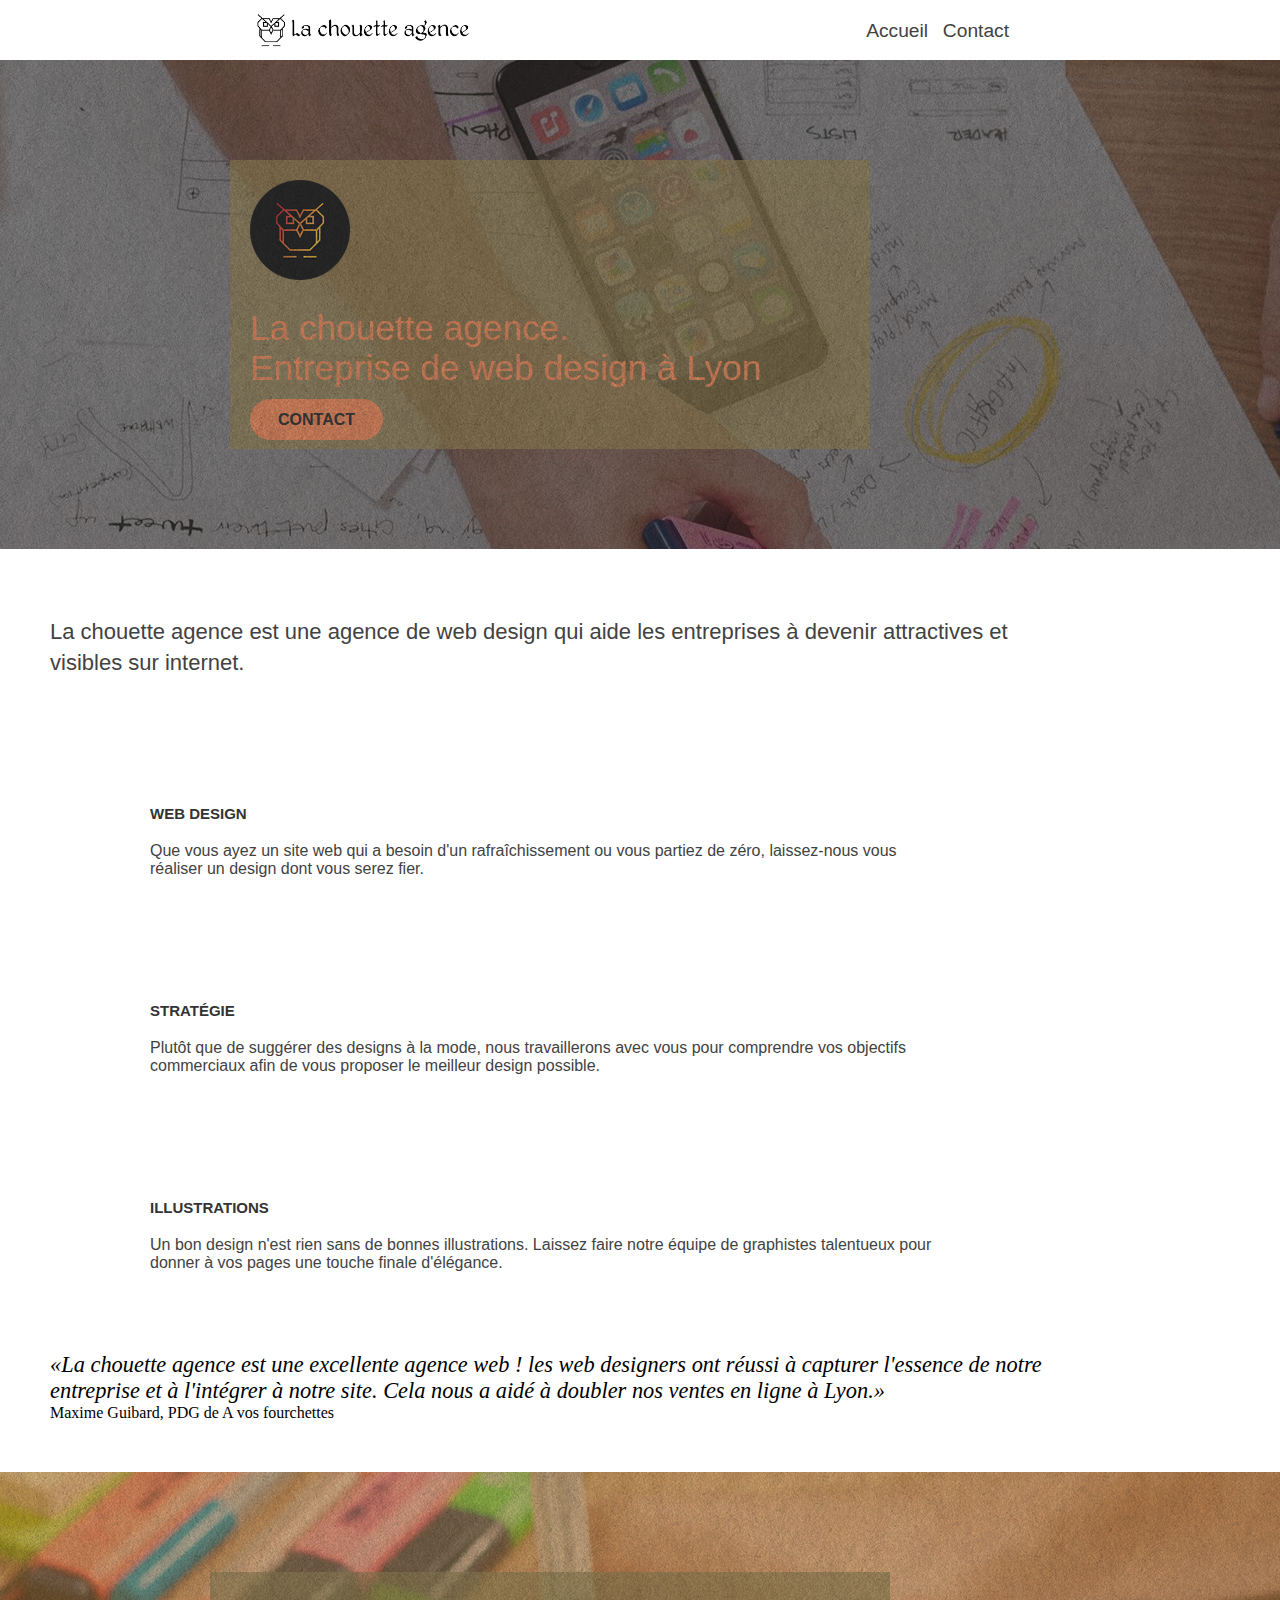
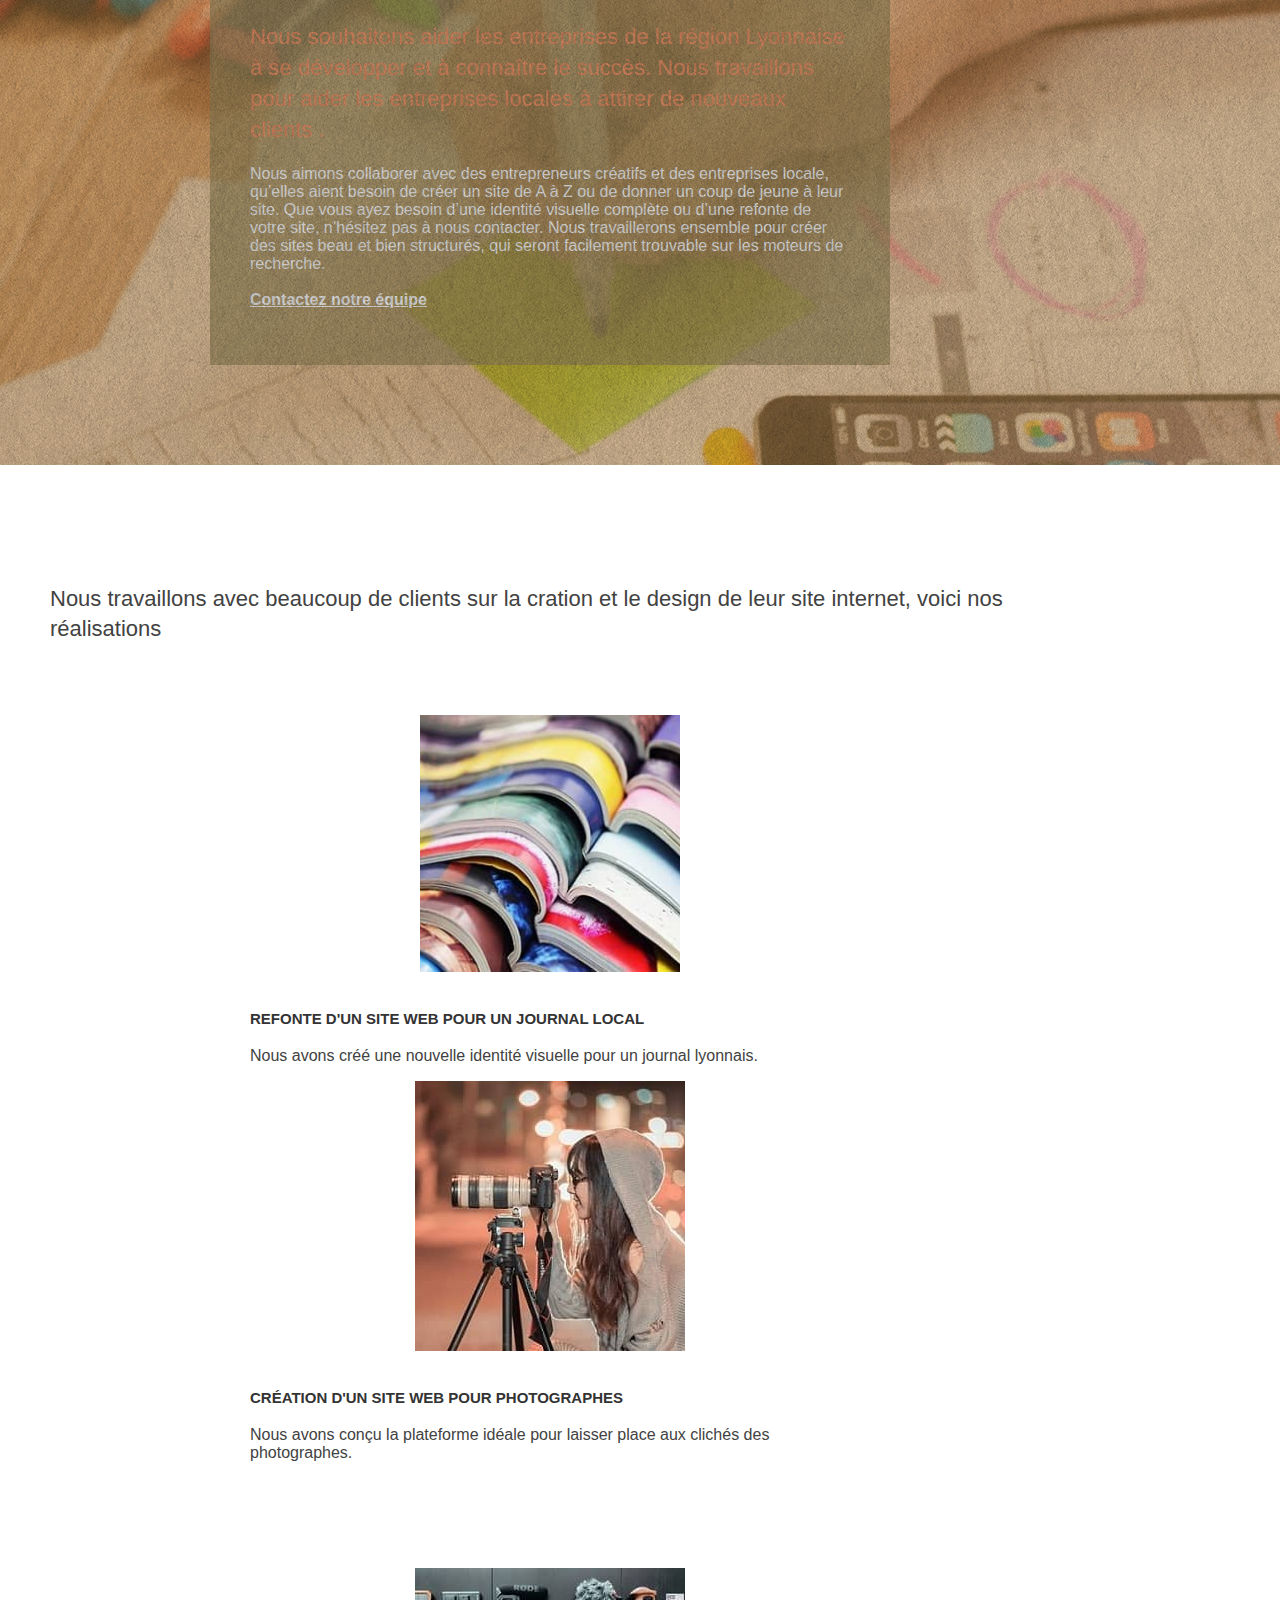
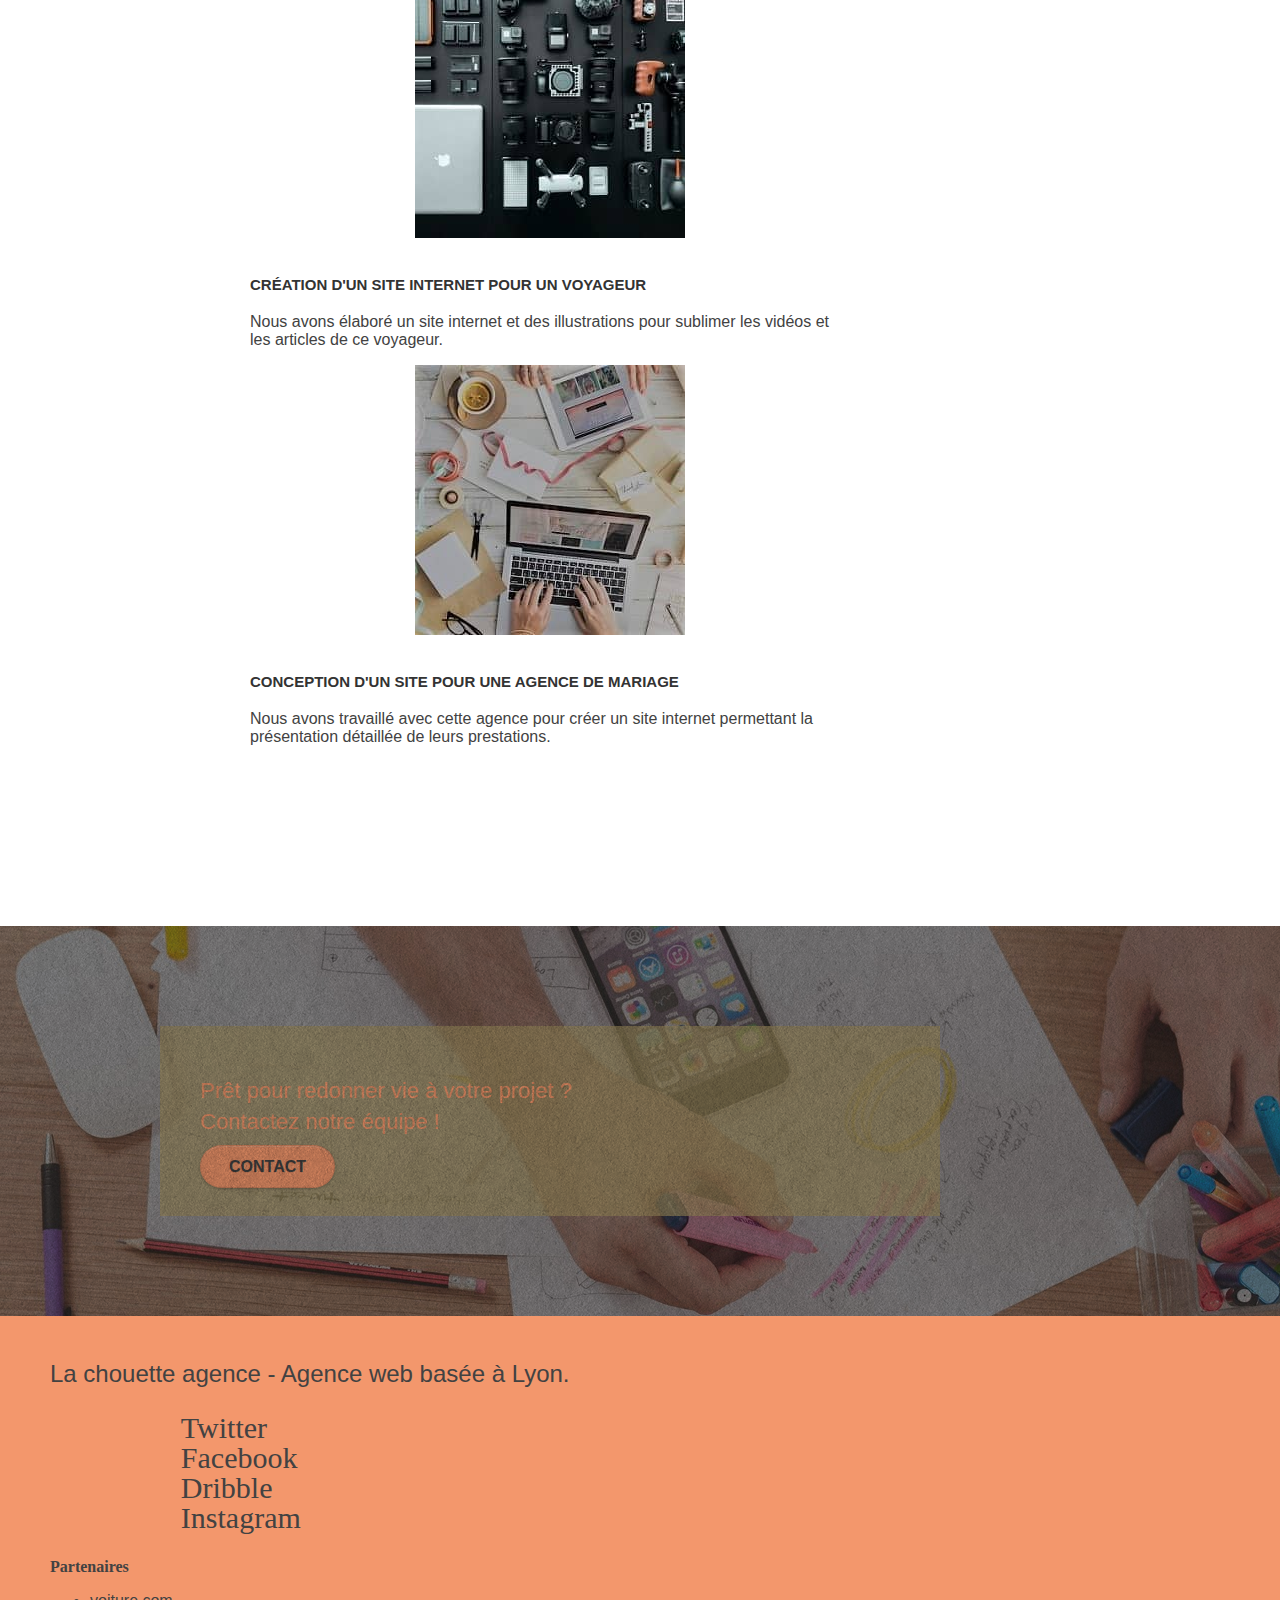
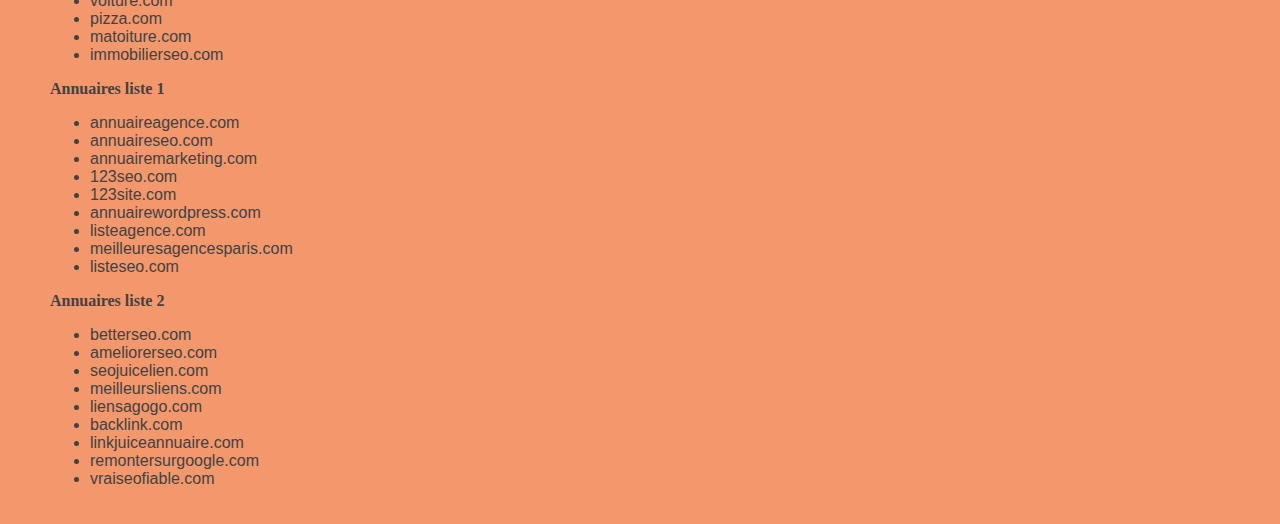
==== commit f30889fa: "correction" ====
--- a/index.html
+++ b/index.html
@@ -13,10 +13,6 @@
 		<link rel="stylesheet" type="text/css" href="style.css">
 		<link rel="stylesheet" type="text/css" href="./css/font-awesome.css">
 		<link rel="stylesheet" type="text/css" href="./css/et-line.css">
-		<script src="./js/jquery-2.1.0.js"></script>
-		<script src="./js/bootstrap.js"></script>
-		<script src="./js/blocs.js" defer></script>
-		<script src="./js/jquery.touchSwipe.js" defer></script>
 		
 		<title>La chouette Agence - Entreprise de Web Design - Lyon</title>
 		<!-- Analytics -->
@@ -50,8 +46,13 @@
 				<div class="container bloc-lg">
 					<div class="row tight-width-whitespace fond">
 						<div class="col-sm-12">
-							<img src="img/logo.png" class="center-block" width="100" height="100" alt="La chouette agence, entreprise web design Lyon" />
-							<h1 class="text-center hero-bloc-text tc-white ">La chouette agence. Entreprise de web design à Lyon</h1>
+							<img src="img/logo.png" class="center-block" width="100" height="100" 
+							alt="La chouette agence, entreprise web design Lyon" 
+							title="logo du site la chouette agence"/>
+							<h1 class="text-center hero-bloc-text tc-white ">
+								La chouette agence. <br />
+								Entreprise de web design à Lyon
+							</h1>
 							<div class="text-center">
 								<a href="nous_contacter.html" class="btn btn-lg cta-hero btn-atomic-tangerine" id="cta-hero">Contact</a>
 							</div>
@@ -68,7 +69,9 @@
 			<div class="container bloc-md">
 				<div class="row">
 					<div class="col-sm-12 text-center">
-						<h2>La chouette agence est une agence de web design qui aide les entreprises à devenir attractives et visibles sur internet.</h2>
+						<h2>La chouette agence est une agence de web design qui aide les 
+							entreprises à devenir attractives et visibles sur internet.
+						</h2>
 					</div>
 				</div>
 				<div class="row voffset-lg med-width-whitespace">
@@ -78,7 +81,9 @@
 						</div>
 						<h3 class="mg-md text-center">Web design</h3>
 						<p class="text-center ">
-							Que vous ayez un site web qui a besoin d'un rafraîchissement ou que vous partiez de zéro, laissez-nous vous réaliser un design dont vous serez fier.
+							Que vous ayez un site web qui a besoin d'un rafraîchissement ou 
+							 vous partiez de zéro, laissez-nous vous réaliser un design dont 
+							 vous serez fier.
 						</p>
 					</div>
 					<div class="col-sm-4">
@@ -87,7 +92,9 @@
 						</div>
 						<h3 class="mg-md text-center">Stratégie</h3>
 						<p class="text-center ">
-							Plutôt que de suggérer des designs à la mode, nous travaillerons avec vous pour comprendre vos objectifs commerciaux afin de vous proposer le meilleur design possible.<br>
+							Plutôt que de suggérer des designs à la mode, nous travaillerons 
+							avec vous pour comprendre vos objectifs commerciaux afin de vous 
+							proposer le meilleur design possible.<br>
 						</p>
 					</div>
 					<div class="col-sm-4">
@@ -96,7 +103,9 @@
 						</div>
 						<h3 class="mg-md text-center">Illustrations</h3>
 						<p class="text-center ">
-							Un bon design n'est rien sans de bonnes illustrations. Laissez faire notre équipe de graphistes talentueux pour donner à vos pages une touche finale d'élégance.
+							Un bon design n'est rien sans de bonnes illustrations. Laissez 
+							faire notre équipe de graphistes talentueux pour donner à vos 
+							pages une touche finale d'élégance.
 						</p>
 					</div>
 				</div>
@@ -116,9 +125,18 @@
 			<div class="container bloc-lg">
 				<div class="row tight-width-whitespace black-background">
 					<div class="col-sm-12">
-						<h2 class="mg-md text-center tc-white">Nous souhaitons aider les entreprises de la région Lyonnaise à se développer et à connaître le succès. Nous travaillons pour aider les entreprises locales à attirer de nouveaux clients .</h2>
+						<h2 class="mg-md text-center tc-white">Nous souhaitons aider les entreprises de la région 
+							Lyonnaise à se développer et à connaître le succès. Nous travaillons pour aider 
+							les entreprises locales à attirer de nouveaux clients .
+						</h2>
 						<p class="text-center white">
-							Nous aimons collaborer avec des entrepreneurs créatifs et des entreprises locale, qu’elles aient besoin de créer un site de A à Z ou de donner un coup de jeune à leur site. Que vous ayez besoin d’une identité visuelle complète ou d’une refonte de votre site, n’hésitez pas à nous contacter. Nous travaillerons ensemble pour créer des sites beau et bien structurés, qui seront facilement trouvable sur les moteurs de recherche. <br><br><a class="ltc-white bold-link" href="page2.html">Contactez notre équipe</a><br>
+							Nous aimons collaborer avec des entrepreneurs créatifs et des entreprises locale,
+							 qu’elles aient besoin de créer un site de A à Z ou de donner un coup de jeune à leur site. 
+							Que vous ayez besoin d’une identité visuelle complète ou 
+							d’une refonte de votre site, n’hésitez pas à nous contacter. Nous travaillerons
+							 ensemble pour créer des sites beau et bien structurés, qui seront facilement 
+							 trouvable sur les moteurs de recherche. <br /><br/>
+							 <a class="ltc-white bold-link" href="nous_contacter.html">Contactez notre équipe</a><br>
 						</p>
 					</div>
 				</div>
@@ -127,40 +145,61 @@
 		<!-- bloc-3-what-i-do END -->
 
 		<!-- bloc-4-portfolio -->
-		
+		<div class="bloc bgc-white bg-lines-h2-bg bg-repeat l-bloc" id="bloc-4-portfolio">
+            <div class="container bloc-lg">
+                <div class="row">
+                    <div class="col-sm-12 text-center">
+                        <h2>
+                            Nous travaillons avec beaucoup de clients sur la cration et le
+                            design de leur site internet, voici nos réalisations
+                        </h2>
+                    </div>
+                </div>
 				<div class="row tight-width-whitespace portfolio-row">
 					<div class="col-sm-6">
 						<a href="#" data-lightbox="img/1.jpg"  data-gallery-id="gallery-1" data-caption="Refonte d'un site web pour un journal local" data-frame="snapshot-lb">
-							<img src="img/1b.jpg" width="260" height="257" alt="paris web design logo agence web meilleure agence et refonte site web journal" class="img-responsive portfolio-thumb" /></a>
-							<h3 class="mg-md text-center">Refonte d'un site web pour un journal local</h3>
+							<img src="img/1b.jpg" width="260" height="257" alt="journal locale à Lyon" class="img-responsive portfolio-thumb" /></a>
+							<h3 class="mg-md text-center">
+								Refonte d'un site web pour un journal local
+							</h3>
 						<p class="text-center">
-							Nous avons créé une nouvelle identité visuelle pour un journal lyonnais.
+							Nous avons créé une nouvelle identité visuelle pour un journal 
+							lyonnais.
 						</p>
 					</div>
 					<div class="col-sm-6">
 						<a href="#" data-lightbox="img/2.jpg" data-gallery-id="gallery-1" data-caption="Création d'un site web pour photographes" data-frame="snapshot-lb">
-							<img src="img/2.jpg" width="270" height="270" class="img-responsive portfolio-thumb" alt="paris web design logo agence web meilleure agence, Création d'un site web pour photographes" /></a>
-						<h3 class="mg-md text-center">Création d'un site web pour photographes</h3>
+							<img src="img/2b.jpg" width="270" height="270" class="img-responsive portfolio-thumb" alt="Photographe qui prend une photo" /></a>
+						<h3 class="mg-md text-center">
+							Création d'un site web pour photographes
+						</h3>
 						<p class="text-center">
-							Nous avons conçu la plateforme idéale pour laisser place aux clichés des photographes.
+							Nous avons conçu la plateforme idéale pour laisser place aux 
+							clichés des photographes.
 						</p>
 					</div>
 				</div>
 				<div class="row tight-width-whitespace portfolio-row">
 					<div class="col-sm-6">
 						<a href="#" data-lightbox="img/3.jpg" data-gallery-id="gallery-1" data-caption="Création d'un site internet pour un voyageur" data-frame="snapshot-lb">
-							<img src="img/3.jpg" width="270" height="270" class="img-responsive portfolio-thumb" alt="paris web design logo agence web meilleure agence, Création d'un site web pour voyageur"/></a>
-						<h3 class="mg-md text-center">Création d'un site internet pour un voyageur</h3>
+							<img src="img/3b.jpg" width="270" height="270" class="img-responsive portfolio-thumb" alt="image d'accessoires technologiques"/></a>
+						<h3 class="mg-md text-center">
+							Création d'un site internet pour un voyageur
+						</h3>
 						<p class="text-center">
-							Nous avons élaboré un site internet et des illustrations pour sublimer les vidéos et les articles de ce voyageur.
+							Nous avons élaboré un site internet et des illustrations pour 
+							sublimer les vidéos et les articles de ce voyageur.
 						</p>
 					</div>
 					<div class="col-sm-6">
 						<a href="#" data-lightbox="img/4.jpg" data-gallery-id="gallery-1" data-caption="Conception d'un site pour une agence de mariage" data-frame="snapshot-lb">
-							<img src="img/4.jpg" width="270" height="270" class="img-responsive portfolio-thumb" alt="paris web design logo agence web meilleure agence, Création d'un site web pour agence de mariage" /></a>
-						<h3 class="mg-md text-center">Conception d'un site pour une agence de mariage</h3>
+							<img src="img/4b.jpg" width="270" height="270" class="img-responsive portfolio-thumb" alt="image du bureau d'une agence de mariage" /></a>
+						<h3 class="mg-md text-center">
+							Conception d'un site pour une agence de mariage
+						</h3>
 						<p class="text-center">
-							Nous avons travaillé avec cette agence pour créer un site internet permettant la présentation détaillée de leurs prestations.
+							Nous avons travaillé avec cette agence pour créer un site 
+							internet permettant la présentation détaillée de leurs prestations.
 						</p>
 					</div>
 				</div>
@@ -173,7 +212,9 @@
 			<div class="container bloc-lg">
 				<div class="row black-background">
 					<div class="col-sm-12">
-					<h2 class="mg-md text-center tc-white">Prêt pour redonner vie à votre projet ?<br>Contactez notre équipe !</h2>
+					<h2 class="mg-md text-center tc-white">Prêt pour redonner vie à votre projet ?
+						<br />Contactez notre équipe !
+					</h2>
 					</div>
 					<div class="col-sm-12 text-center">
 						<a href="nous_contacter.html" class="btn btn-atomic-tangerine btn-clean btn-rd btn-lg cta-hero">Contact</a>
@@ -263,7 +304,12 @@
 
 		</div>
 			<!-- Principal conteneur END -->
-    
-
+ <!-- Script -->
+ <script src="./js/jquery-2.1.0.js"></script>
+ <script src="./js/bootstrap.js"></script>
+ <script src="./js/blocs.js"></script>
+ <script src="./js/jquery.touchSwipe.js" defer></script>
+ <script src="./js/gmaps.js"></script>
+ <!-- Script END -->
 	</body>
 </html>
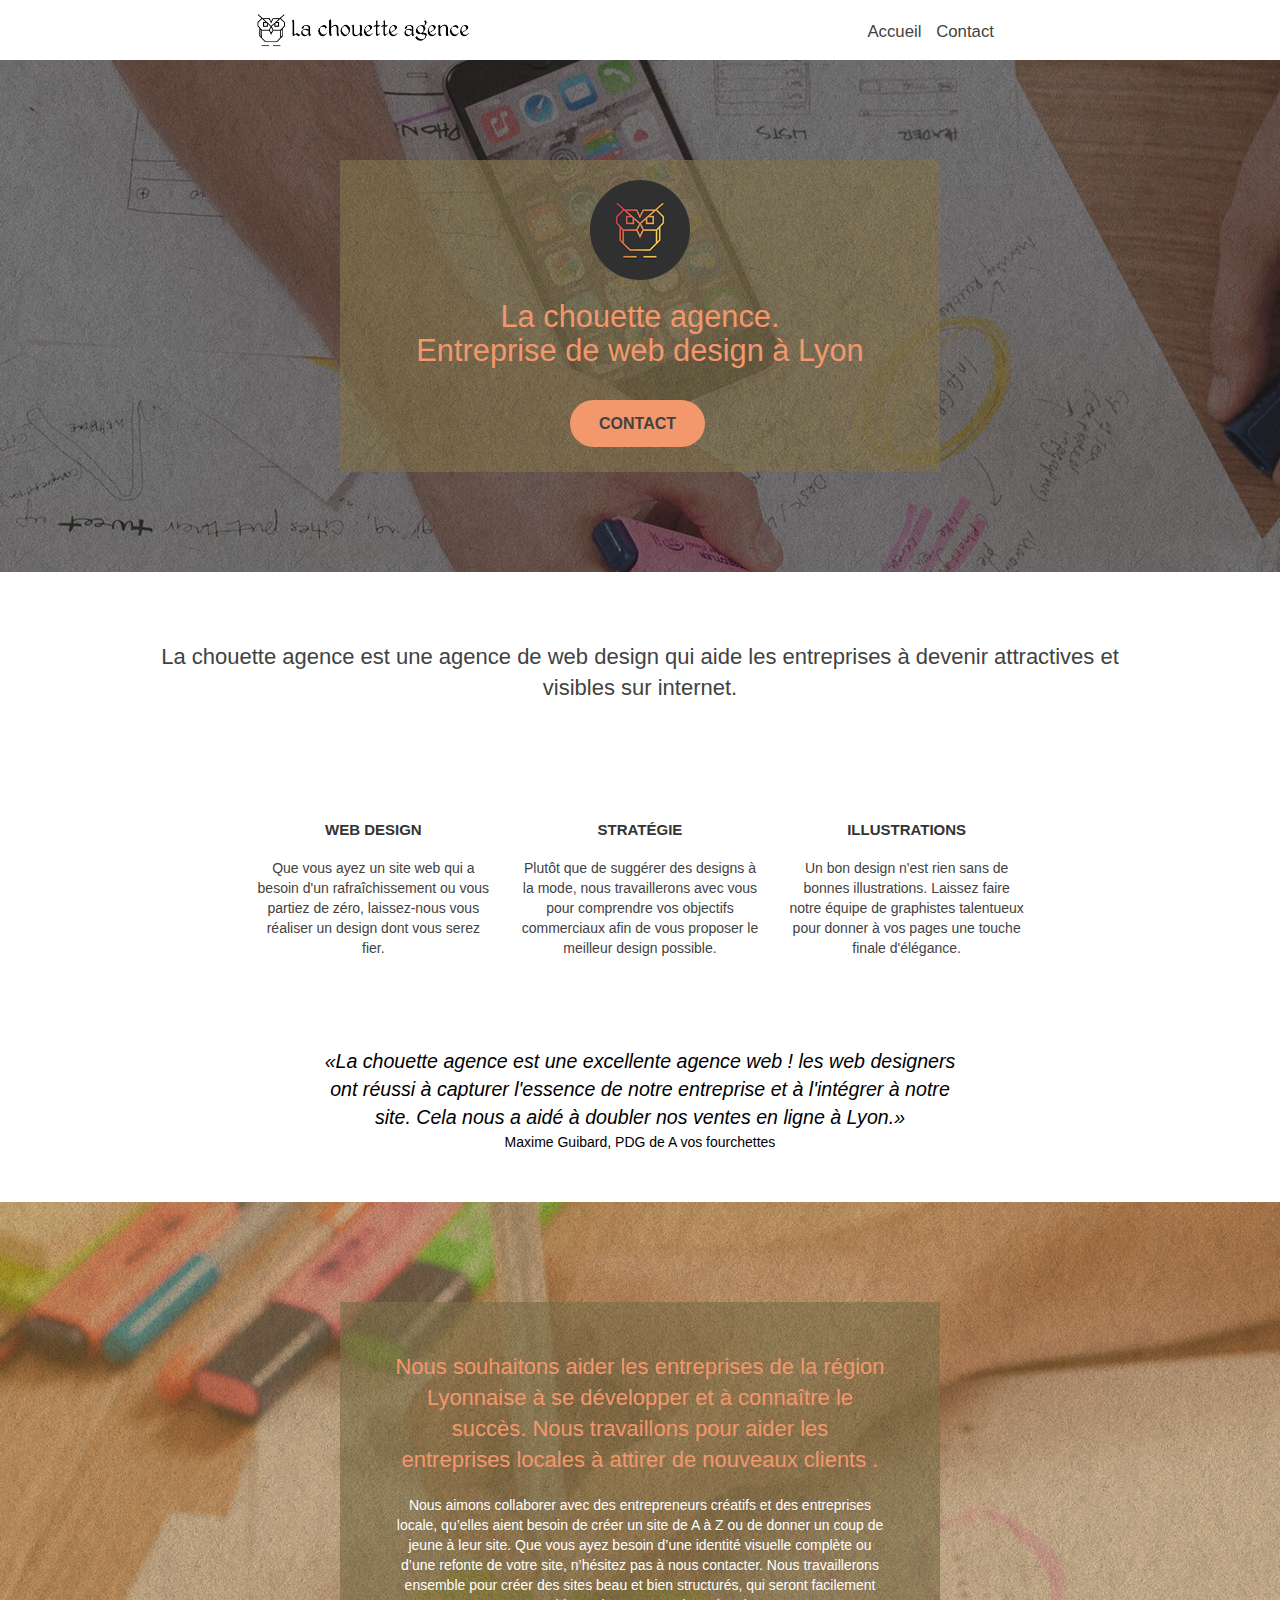
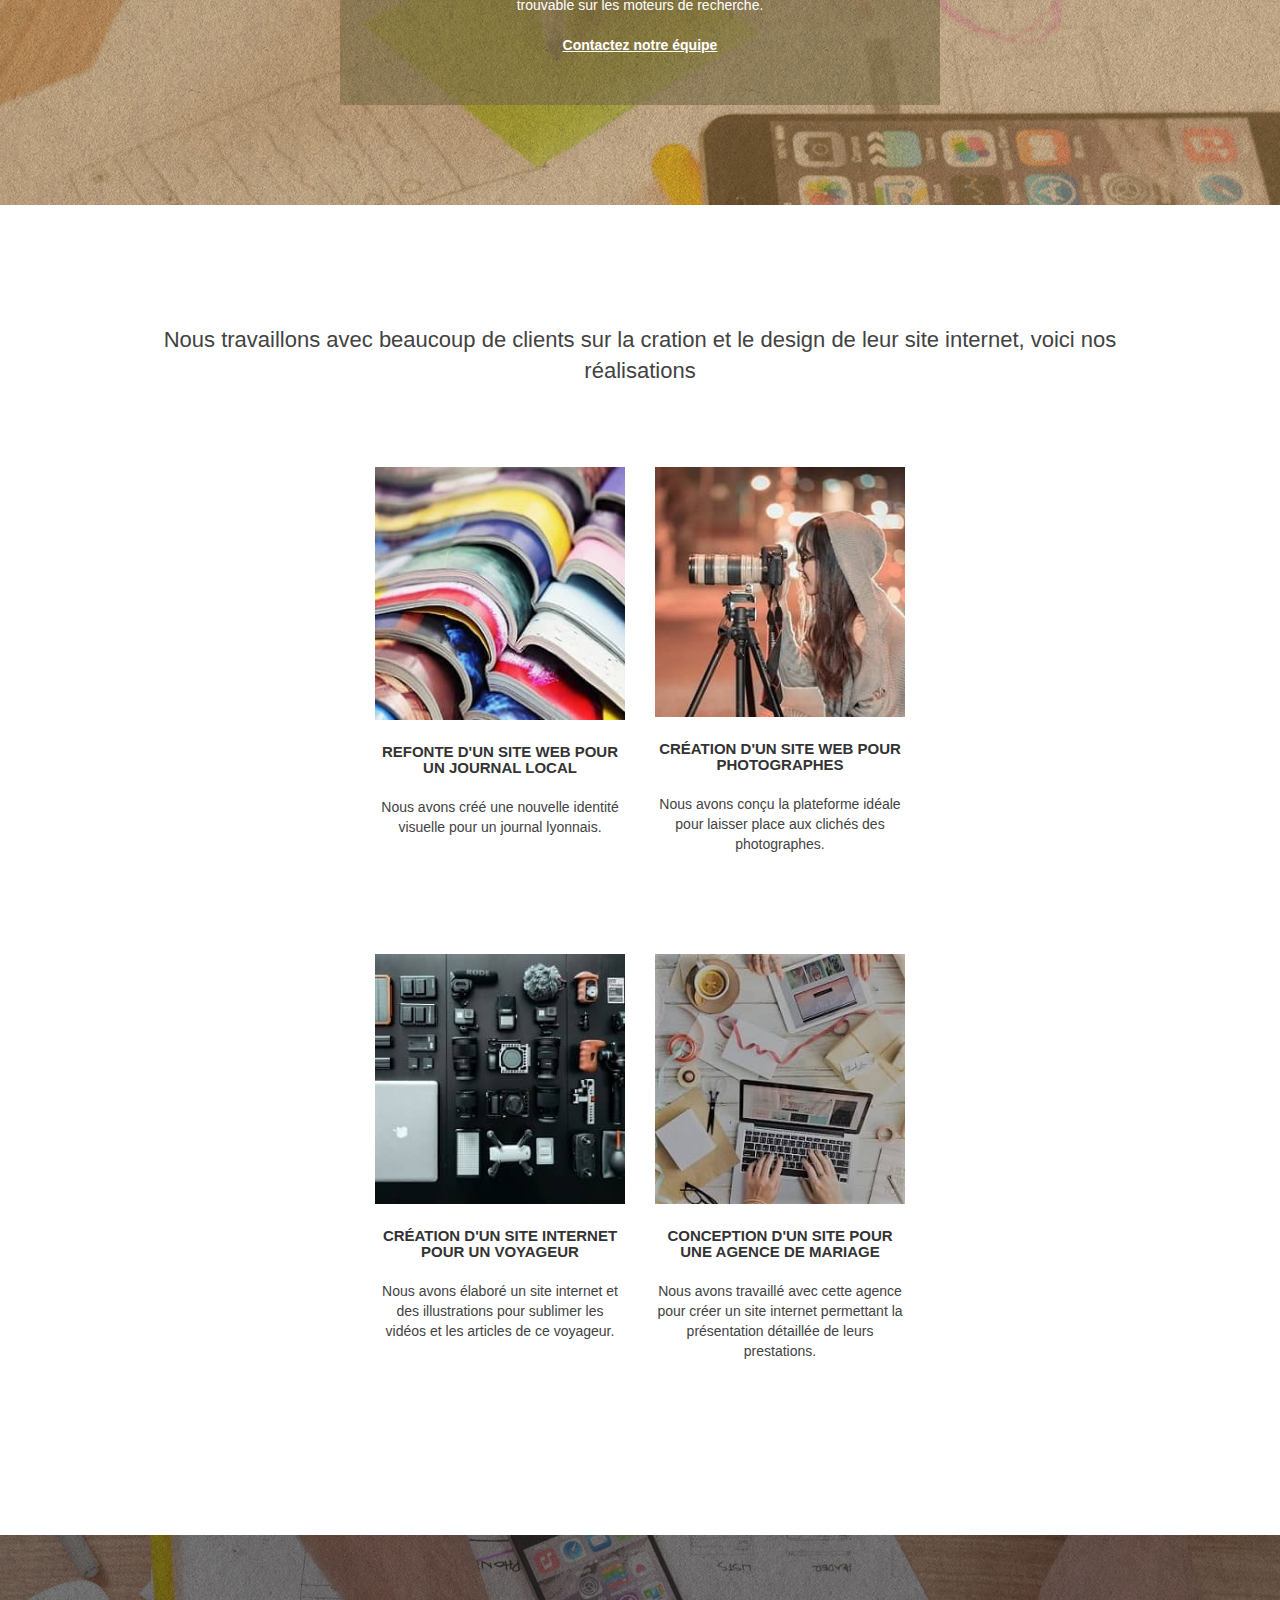
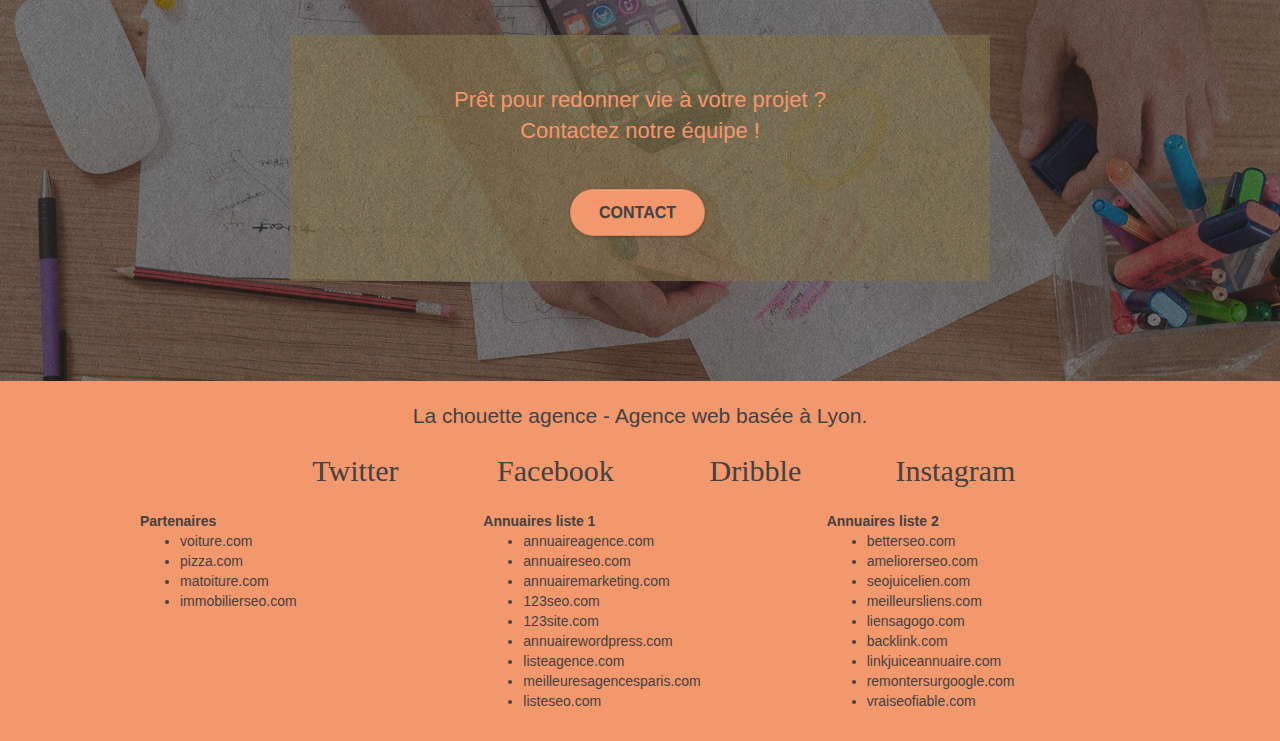
==== commit b97e0ec0: "correction" ====
--- a/index.html
+++ b/index.html
@@ -9,10 +9,10 @@
 		<meta property="og:title" content="La Chouette Agence – Entreprise de web design"/>
 		<meta property="og:image" content="la-chouette-agence.png"/>
 		<link rel="shortcut icon" type="image/png" href="favicon.jpg">
-		<link rel="stylesheet" type="text/css" href="./css/bootstrap.css">
-		<link rel="stylesheet" type="text/css" href="style.css">
-		<link rel="stylesheet" type="text/css" href="./css/font-awesome.css">
-		<link rel="stylesheet" type="text/css" href="./css/et-line.css">
+		<link rel="stylesheet" type="text/css" href="./css/bootstrap.min.css">
+		<link rel="stylesheet" type="text/css" href="style.min.css">
+		<link rel="stylesheet" type="text/css" href="./css/font-awesome.min.css">
+		<link rel="stylesheet" type="text/css" href="./css/et-line.min.css">
 		
 		<title>La chouette Agence - Entreprise de Web Design - Lyon</title>
 		<!-- Analytics -->
@@ -305,11 +305,10 @@
 		</div>
 			<!-- Principal conteneur END -->
  <!-- Script -->
- <script src="./js/jquery-2.1.0.js"></script>
- <script src="./js/bootstrap.js"></script>
- <script src="./js/blocs.js"></script>
- <script src="./js/jquery.touchSwipe.js" defer></script>
- <script src="./js/gmaps.js"></script>
+ <script src="./js/jquery-2.1.0.min.js"></script>
+ <script src="./js/bootstrap.min.js"></script>
+ <script src="./js/blocs.min.js"></script>
+ <script src="./js/jquery.touchSwipe.min.js"></script>
  <!-- Script END -->
 	</body>
 </html>
--- a/style.min.css
+++ b/style.min.css
@@ -0,0 +1 @@
+body{margin:0;padding:0;background:#fff;overflow-x:hidden;-webkit-font-smoothing:antialiased;-moz-osx-font-smoothing:grayscale}a,button{transition:all .3s ease-in-out;outline:0!important}a{text-decoration:none;cursor:pointer}#page-loading-blocs-notifaction{position:fixed;top:0;bottom:0;width:100%;z-index:100000;background:#fff url(img/pageload-spinner.gif) no-repeat center center}.bloc{width:100%;clear:both;background:50% 50% no-repeat;padding:0 50px;-webkit-background-size:cover;-moz-background-size:cover;-o-background-size:cover;background-size:cover;position:relative}.bloc .container{padding-left:0;padding-right:0}.bloc-lg{padding:100px 50px}.bloc-md{padding:50px}.bloc-sm{padding:20px 50px}.bg-b-edge,.bg-bl-edge,.bg-br-edge,.bg-center,.bg-l-edge,.bg-r-edge,.bg-repeat,.bg-t-edge,.bg-tl-edge,.bg-tr-edge{-webkit-background-size:auto!important;-moz-background-size:auto!important;-o-background-size:auto!important;background-size:auto!important}.bg-repeat{background:repeat}.bg-t-edge{background:top no-repeat}.bloc-bg-texture::before{content:"";background-size:2px 2px;position:absolute;top:0;bottom:0;left:0;right:0}.texture-paper::before{background:url(img/texture-paper.png);background-size:280px 280px}.b-parallax{background-attachment:fixed}.d-bloc{color:#fff}.d-bloc button:hover{color:rgba(255,255,255,.9)}.d-bloc .icon-round,.d-bloc .icon-rounded,.d-bloc .icon-semi-rounded-a,.d-bloc .icon-semi-rounded-b,.d-bloc .icon-square{border-color:rgba(255,255,255,.9)}.d-bloc .divider-h span{border-color:rgba(255,255,255,.2)}.d-bloc .a-btn,.d-bloc .navbar a,.d-bloc .navbar-brand,.d-bloc a .icon-lg,.d-bloc a .icon-md,.d-bloc a .icon-sm,.d-bloc a .icon-xl,.d-bloc h1 a,.d-bloc h2 a,.d-bloc h3 a,.d-bloc h4 a,.d-bloc h5 a,.d-bloc h6 a,.d-bloc p a{color:#424242}.d-bloc .a-btn:hover,.d-bloc .navbar a:hover,.d-bloc .navbar-brand:hover,.d-bloc a:hover .icon-lg,.d-bloc a:hover .icon-md,.d-bloc a:hover .icon-sm,.d-bloc a:hover .icon-xl,.d-bloc h1 a:hover,.d-bloc h2 a:hover,.d-bloc h3 a:hover,.d-bloc h4 a:hover,.d-bloc h5 a:hover,.d-bloc h6 a:hover,.d-bloc p a:hover{color:#fff}.d-bloc .navbar-toggle .icon-bar{background:#fff}.d-bloc .btn-wire,.d-bloc .btn-wire:hover{color:#fff;border-color:#fff}.d-bloc .panel{color:rgba(0,0,0,.5)}.d-bloc .panel button:hover{color:rgba(0,0,0,.7)}.d-bloc .panel icon{border-color:rgba(0,0,0,.7)}.d-bloc .panel .divider-h span{border-color:rgba(0,0,0,.1)}.d-bloc .panel .a-btn{color:rgba(0,0,0,.6)}.d-bloc .panel .a-btn:hover{color:#000}.d-bloc .panel .btn-wire,.d-bloc .panel .btn-wire:hover{color:rgba(0,0,0,.7);border-color:rgba(0,0,0,.3)}.d-bloc .panel,.l-bloc{color:rgba(0,0,0,.5)}.d-bloc .panel button:hover,.l-bloc button:hover{color:rgba(0,0,0,.7)}.l-bloc .icon-round,.l-bloc .icon-rounded,.l-bloc .icon-semi-rounded-a,.l-bloc .icon-semi-rounded-b,.l-bloc .icon-square{border-color:rgba(0,0,0,.7)}.d-bloc .panel .divider-h span,.l-bloc .divider-h span{border-color:rgba(0,0,0,.1)}.d-bloc .panel .a-btn,.l-bloc .a-btn,.l-bloc .navbar a,.l-bloc .navbar-brand,.l-bloc a .icon-lg,.l-bloc a .icon-md,.l-bloc a .icon-sm,.l-bloc a .icon-xl,.l-bloc h1 a,.l-bloc h2 a,.l-bloc h3 a,.l-bloc h4 a,.l-bloc h5 a,.l-bloc h6 a,.l-bloc p a{color:rgba(0,0,0,.6)}.d-bloc .panel .a-btn:hover,.l-bloc .a-btn:hover,.l-bloc .navbar a:hover,.l-bloc .navbar-brand:hover,.l-bloc a:hover .icon-lg,.l-bloc a:hover .icon-md,.l-bloc a:hover .icon-sm,.l-bloc a:hover .icon-xl,.l-bloc h1 a:hover,.l-bloc h2 a:hover,.l-bloc h3 a:hover,.l-bloc h4 a:hover,.l-bloc h5 a:hover,.l-bloc h6 a:hover,.l-bloc p a:hover{color:#000}.l-bloc .navbar-toggle .icon-bar{color:rgba(0,0,0,.6)}.d-bloc .panel .btn-wire,.d-bloc .panel .btn-wire:hover,.l-bloc .btn-wire,.l-bloc .btn-wire:hover{color:rgba(0,0,0,.7);border-color:rgba(0,0,0,.3)}.voffset{margin-top:30px}.voffset-lg{margin-top:80px}.row.row-no-gutters>[class*=" col-"],.row.row-no-gutters>[class^=col-]{padding-right:0;padding-left:0}#bloc-1-hero h1{font-size:2.2em}#logo_agence{height:40px;position:absolute;left:20%;top:15px}.navbar{margin-bottom:0;z-index:1}#menu_nav{margin-right:20%;font-size:1.2em}#menu_nav a{margin-left:10px}.navbar-brand{height:auto;padding:3px 15px;font-size:25px;font-weight:400;font-weight:600;line-height:44px}.navbar-brand img{max-height:200px;margin:0 5px 0 0;display:inline}.navbar-brand img[src$=svg]{min-width:100px}.nav-center .navbar-brand img{margin:0}.navbar .nav{padding-top:2px;float:right;z-index:1}.nav>li{display:flex;flex-direction:row;text-decoration:none;margin-top:4px;font-size:16px}.navbar-nav .open .dropdown-menu>li>a{text-align:inherit}.nav>li a:focus,.nav>li a:hover{background:0 0}.navbar-toggle{margin:10px 10px 0 0;border:0}.navbar-toggle:hover{background:0 0!important}.navbar-toggle .icon-bar{background-color:rgba(0,0,0,.5);width:26px;height:2px;border-radius:1px}.nav-invert .navbar .nav{float:left}.nav-invert .navbar-brand,.nav-invert .navbar-header{float:right;position:relative;z-index:2}nav .navbar-header{width:100%;display:flex;justify-content:flex-end;height:40px;margin-top:10px;margin-bottom:10px}.mg-md{margin-top:10px;margin-bottom:20px}.mg-lg{margin-top:10px;margin-bottom:40px}.btn{margin:0 5px 5px 0;border-radius:40px}.btn.pull-right{margin:0 0 5px 5px;border-radius:40px}.btn-d,.btn-d:focus,.btn-d:hover{color:#fff;background:rgba(0,0,0,.3)}button{outline:0!important}.btn-clean{border:1px solid rgba(0,0,0,.08);border-bottom-color:rgba(0,0,0,.1);text-shadow:0 1px 0 rgba(0,0,1,.1);box-shadow:0 1px 3px rgba(0,0,1,.25),inset 0 1px 0 0 rgba(255,255,255,.15)}.icon-md{font-size:30px!important}.icon-lg{font-size:60px!important}.sm-shadow{text-shadow:0 1px 2px rgba(0,0,0,.3)}.panel-sq,.panel-sq .panel-footer,.panel-sq .panel-heading{border-radius:0}.panel-rd{border-radius:30px}.panel-rd .panel-heading{border-radius:29px 29px 0 0}.panel-rd .panel-footer{border-radius:0 0 29px 29px}.form-control{border-color:rgba(0,0,0,.1);box-shadow:none}.fond{background-color:rgba(165,147,99,.7)}.scrollToTop{width:40px;height:40px;position:fixed;bottom:20px;right:20px;opacity:0;z-index:500;transition:all .3s ease-in-out}.scrollToTop span{margin-top:6px}.showScrollTop{font-size:14px;opacity:1}a[data-lightbox]{position:relative;display:block;text-align:center}a[data-lightbox]:hover::before{content:"+";font-family:HelveticaNeue-Light,"Helvetica Neue Light","Helvetica Neue",Helvetica,Arial;font-size:32px;width:50px;height:50px;margin-left:-25px;border-radius:50%;background:rgba(0,0,0,.6);color:#fff;font-weight:100;z-index:1;position:absolute;top:50%;transform:translateY(-50%);-webkit-transform:translateY(-50%)}a[data-lightbox]:hover img{opacity:.6;-webkit-animation-fill-mode:none;animation-fill-mode:none}#lightbox-modal{display:flex;align-items:center}#lightbox-modal .modal-dialog{width:90%;max-width:900px;margin:0 auto 0}#lightbox-modal .modal-dialog img{max-height:90vh;margin:0 auto}.lightbox-caption{padding:20px;color:#fff;background:rgba(0,0,0,.5);position:absolute;left:15px;right:15px;bottom:5px}.close-lightbox{color:#fff;font-size:30px;position:absolute;top:20px;right:20px;z-index:20;background:rgba(0,0,0,.5);border:none;line-height:30px;padding:0 9px 5px;opacity:.3}.close-lightbox:hover,.next-lightbox:hover,.prev-lightbox:hover{opacity:1;color:#fff}.next-lightbox,.prev-lightbox{font-size:20px;color:rgba(255,255,255,.9);background:rgba(0,0,0,.5);transition:all .2s ease-in-out;position:absolute;top:45%;z-index:1;opacity:.4}.next-lightbox{padding:6px 8px 1px 13px;right:25px}.prev-lightbox{padding:6px 13px 1px 10px;left:25px}.snapshot-lb .modal-body{padding-bottom:45px}.snapshot-lb .lightbox-caption{padding:0;color:rgba(0,0,0,.5);background:0 0}.btn,a,h1,h2,h3,h4,h5,h6,label,p{font-family:helvetica;font-weight:400;color:#424242}.container{max-width:1000px}.hero-bloc-text{font-size:38px}.hero-bloc-text-sub{font-size:36px}.statement-bloc-text{line-height:26px;font-style:italic;font-size:20px;text-align:center;font-weight:lighter;max-width:520px;margin:auto auto auto auto}p{font-size:1em}.tight-width-whitespace{padding:20px;max-width:600px;margin:auto auto auto auto}.h1{font-size:2em;font-family:"Open Sans"}q{font-size:1.4em;font-style:italic;color:#000}cite{display:block;font-style:normal;color:#000}.cta-hero{margin-top:22px;color:#fff!important;text-transform:uppercase;padding:12px 28px 12px 28px;font-size:16px;font-weight:700}.social{max-width:800px;margin:25px auto 25px auto}h2{font-size:22px;line-height:1.4em}h3{font-size:15px;text-transform:uppercase;font-weight:700;color:#333!important}.med-width-whitespace{max-width:800px;margin:auto auto auto auto;box-shadow:0 0 0 #000}h1{color:#333!important}h4{color:#333!important}.icons{margin-bottom:14px;margin-top:24px}.white{color:#fff!important}.grey{color:#424242}.lien{font-weight:700}.portfolio-thumb{margin-bottom:24px}.portfolio-row{margin-bottom:44px;margin-top:50px}.avatar{box-shadow:0 4px 9px rgba(0,0,0,.3)}.black-background{background-color:rgba(165,147,99,.7);width:70%;margin:auto;padding:40px 40px 40px 40px}.bold-link{font-weight:900;text-decoration:underline!important}.bgc-white{background-color:#fff}.bgc-dark-slate-blue{background-color:#364577}.bgc-atomic-tangerine{background-color:#f3976c}.tc-white{color:#f3976c!important}.btn-atomic-tangerine{background:#f3976c;color:#424242!important}.btn-atomic-tangerine:hover{background:#c27956!important;color:#fff!important}.ltc-white{color:#fff!important}.ltc-white:hover{color:#ccc!important}.ltc-atomic-tangerine{color:#f3976c!important}.ltc-atomic-tangerine:hover{color:#c27956!important}.icon-dark-slate-blue{color:#364577!important;border-color:#364577!important}.bg-dots-bg{background-image:url(img/dots-bg.png)}.bg-lines-h2-bg{background-image:url(img/lines-h2-bg.png)}.bg-banniere{background-image:url(img/la-chouette-agence-banniere.jpeg)}.bg-presentation{background-image:url(img/image-de-presentation.jpg)}@media (min-width:768px){#menu_nav{position:absolute;top:20px;right:15px}#logo_agence{top:10px}#nav-toggle{display:none}.black-background{padding:40px}#main_icon{display:flex}#web_design{font-size:14px;padding:0}#strategie{font-size:14px;padding:0}#illustrations{font-size:14px;padding:0}footer .col-sm-12 p{font-size:1.5em}footer .col-sm-12 h3{text-align:center;font-size:1.4em}}.nav>li>.dropdown a{background:0 0!important;display:block;padding:14px 15px}nav .caret{margin:0 5px}.dropdown-menu .dropdown-menu{top:-8px;left:100%}.dropdown-menu .dropmenu-flow-right{top:100%;left:0;margin-left:-1px;border-top-left-radius:0;border-top-right-radius:0}.dropdown-menu .dropdown span{border:4px solid #000;border-top-color:transparent;border-right-color:transparent;border-bottom-color:transparent;margin:6px -5px 0 0!important;float:right}@media (max-width:1024px){.bloc{padding-left:20px;padding-right:20px}.bloc-tile-2.full-width-bloc .container,.bloc-tile-3.full-width-bloc .container,.bloc-tile-4.full-width-bloc .container,.bloc.full-width-bloc{padding-left:0;padding-right:0}}@media (max-width:992px) and (min-width:768px){.navbar .nav{max-width:80%}.nav-center.navbar .nav{max-width:100%}}@media only screen and (min-width:768px) and (max-width:1024px) and (orientation:landscape){.b-parallax{background-attachment:scroll}}@media only screen and (min-width:1024px) and (max-width:1366px){.b-parallax{background-attachment:scroll}}@media (max-width:991px){.container{width:100%}.b-parallax{background-attachment:scroll}#hero-bloc,.page-container{overflow-x:hidden;position:relative}.bloc-group,.bloc-group .bloc{display:block;width:100%}.bloc-fill-screen .fill-bloc-bottom-edge,.bloc-fill-screen .fill-bloc-top-edge{padding:0 20px}}@media (max-width:767px){.page-container{overflow-x:hidden;position:relative}#disqus_thread,h1,h2,h3,h4,h5,h6,p{padding-left:10px!important;padding-right:10px!important}.b-parallax{background-attachment:scroll}.navbar .nav{padding-top:0;border-top:1px solid rgba(0,0,0,.2);float:none!important}.navbar.row{margin-left:0;margin-right:0}.site-navigation{position:inherit;transform:none;-webkit-transform:none;-ms-transform:none}.nav>li{margin-top:0;border-bottom:1px solid rgba(0,0,0,.1);background:rgba(0,0,0,.05);text-align:left;padding-left:15px;width:100%}.nav>li:hover{background:rgba(0,0,0,.08)}.dropdown .dropdown a .caret{float:none;margin:5px 0 0 10px!important;border:4px solid #000;border-bottom-color:transparent;border-right-color:transparent;border-left-color:transparent}#hero-bloc .navbar .nav{background:rgba(0,0,0,.8)}#hero-bloc .navbar .nav a{color:rgba(255,255,255,.6)}.hero{padding:50px 0}.hero-nav{left:-1px;right:-1px}#logo_agence{left:10px}.navbar-collapse{padding:0;overflow-x:hidden;-webkit-box-shadow:none;box-shadow:none}.navbar-brand img{max-height:40px;width:auto}.nav-invert .navbar-header{float:none;width:100%}.nav-invert .navbar-toggle{float:left;margin-left:10px}.bloc{padding-left:0;padding-right:0}.bloc-lg,.bloc-xl,.bloc-xxl{padding:40px 0}.bloc-md,.bloc-sm{padding-left:0;padding-right:0}.bloc-fill-screen .fill-bloc-bottom-edge,.bloc-fill-screen .fill-bloc-top-edge,.bloc-tile-2 .container,.bloc-tile-3 .container,.bloc-tile-4 .container{padding-left:0;padding-right:0}.a-block{padding:0 10px}.btn-dwn{display:none}.voffset{margin-top:5px}.voffset-md{margin-top:20px}.voffset-lg{margin-top:30px}form{padding:5px}.close-lightbox{display:inline-block}.blocsapp-device-iphone5{background-size:216px 425px;padding-top:60px;width:216px;height:425px}.blocsapp-device-iphone5 img{width:180px;height:320px}}@media (max-width:400px){.bloc{padding-left:0;padding-right:0}}@media (max-width:767px){.bloc-mob-center-text{text-align:center}}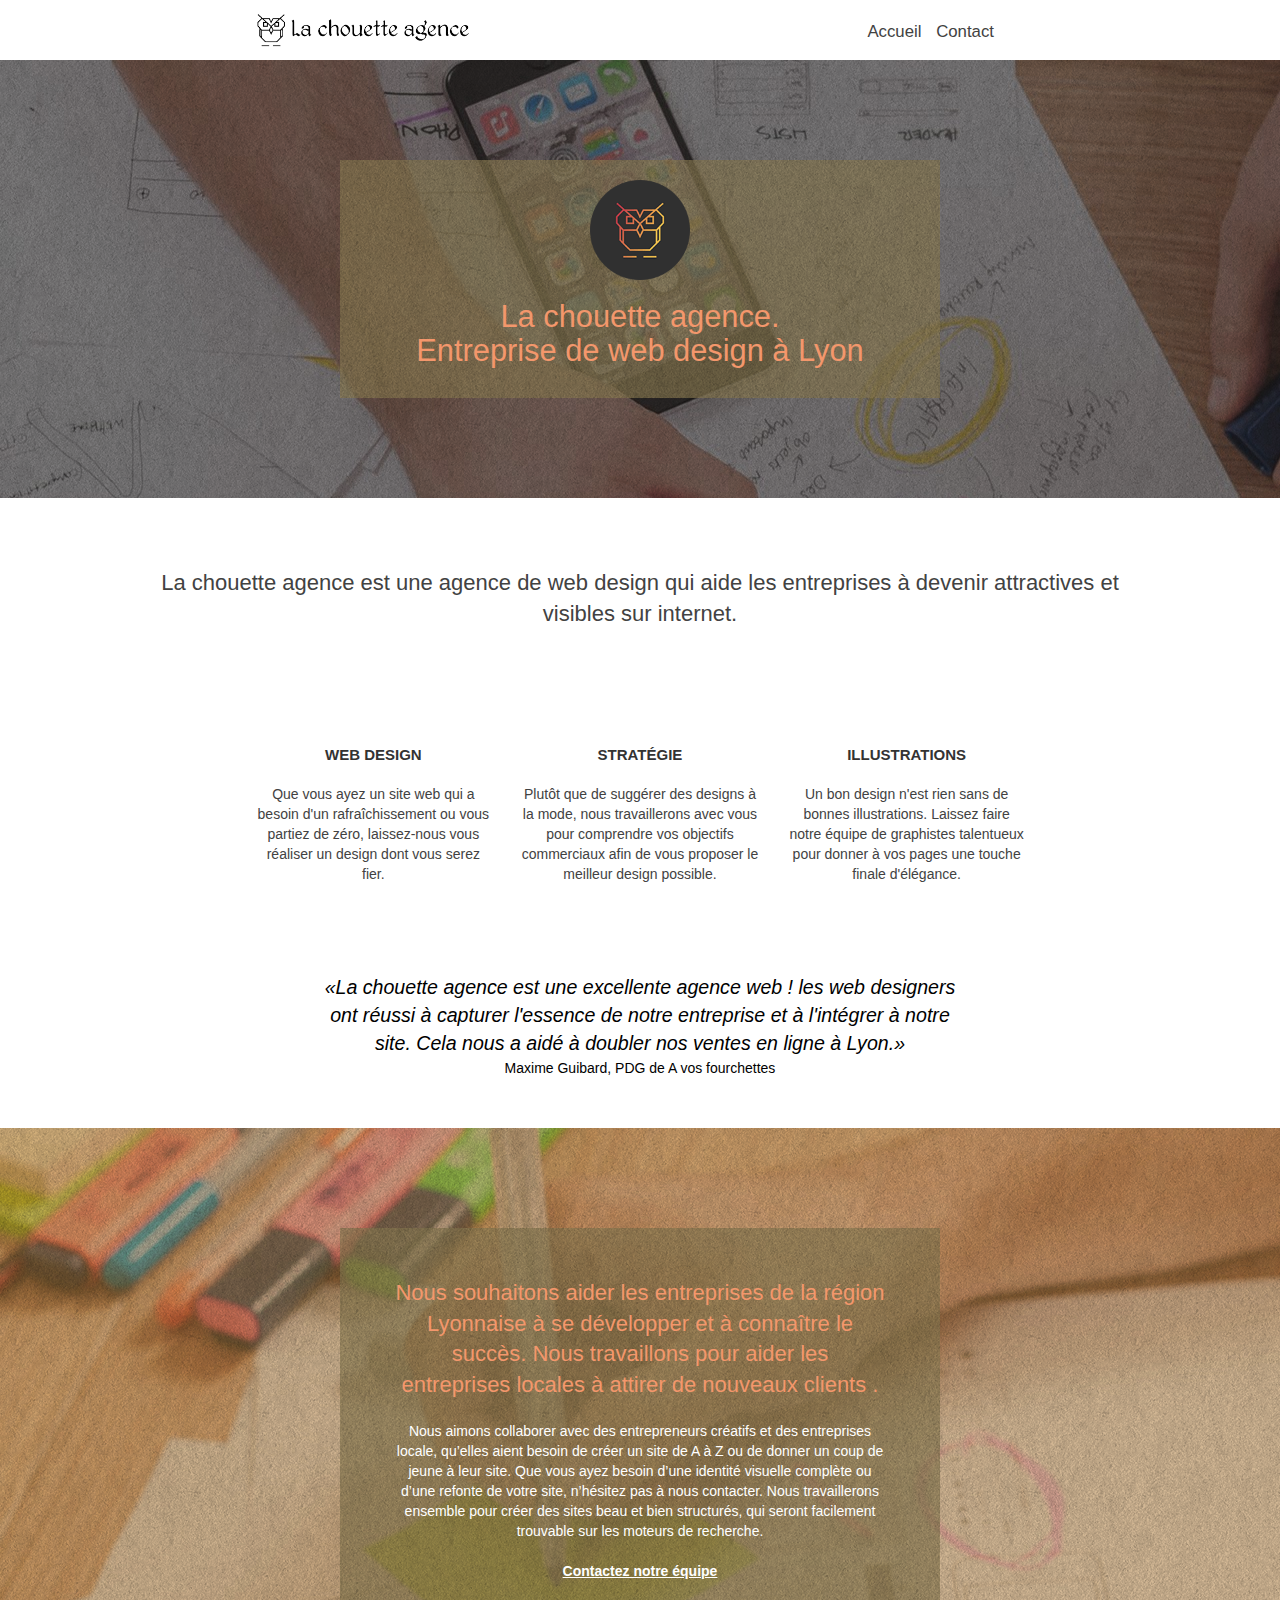
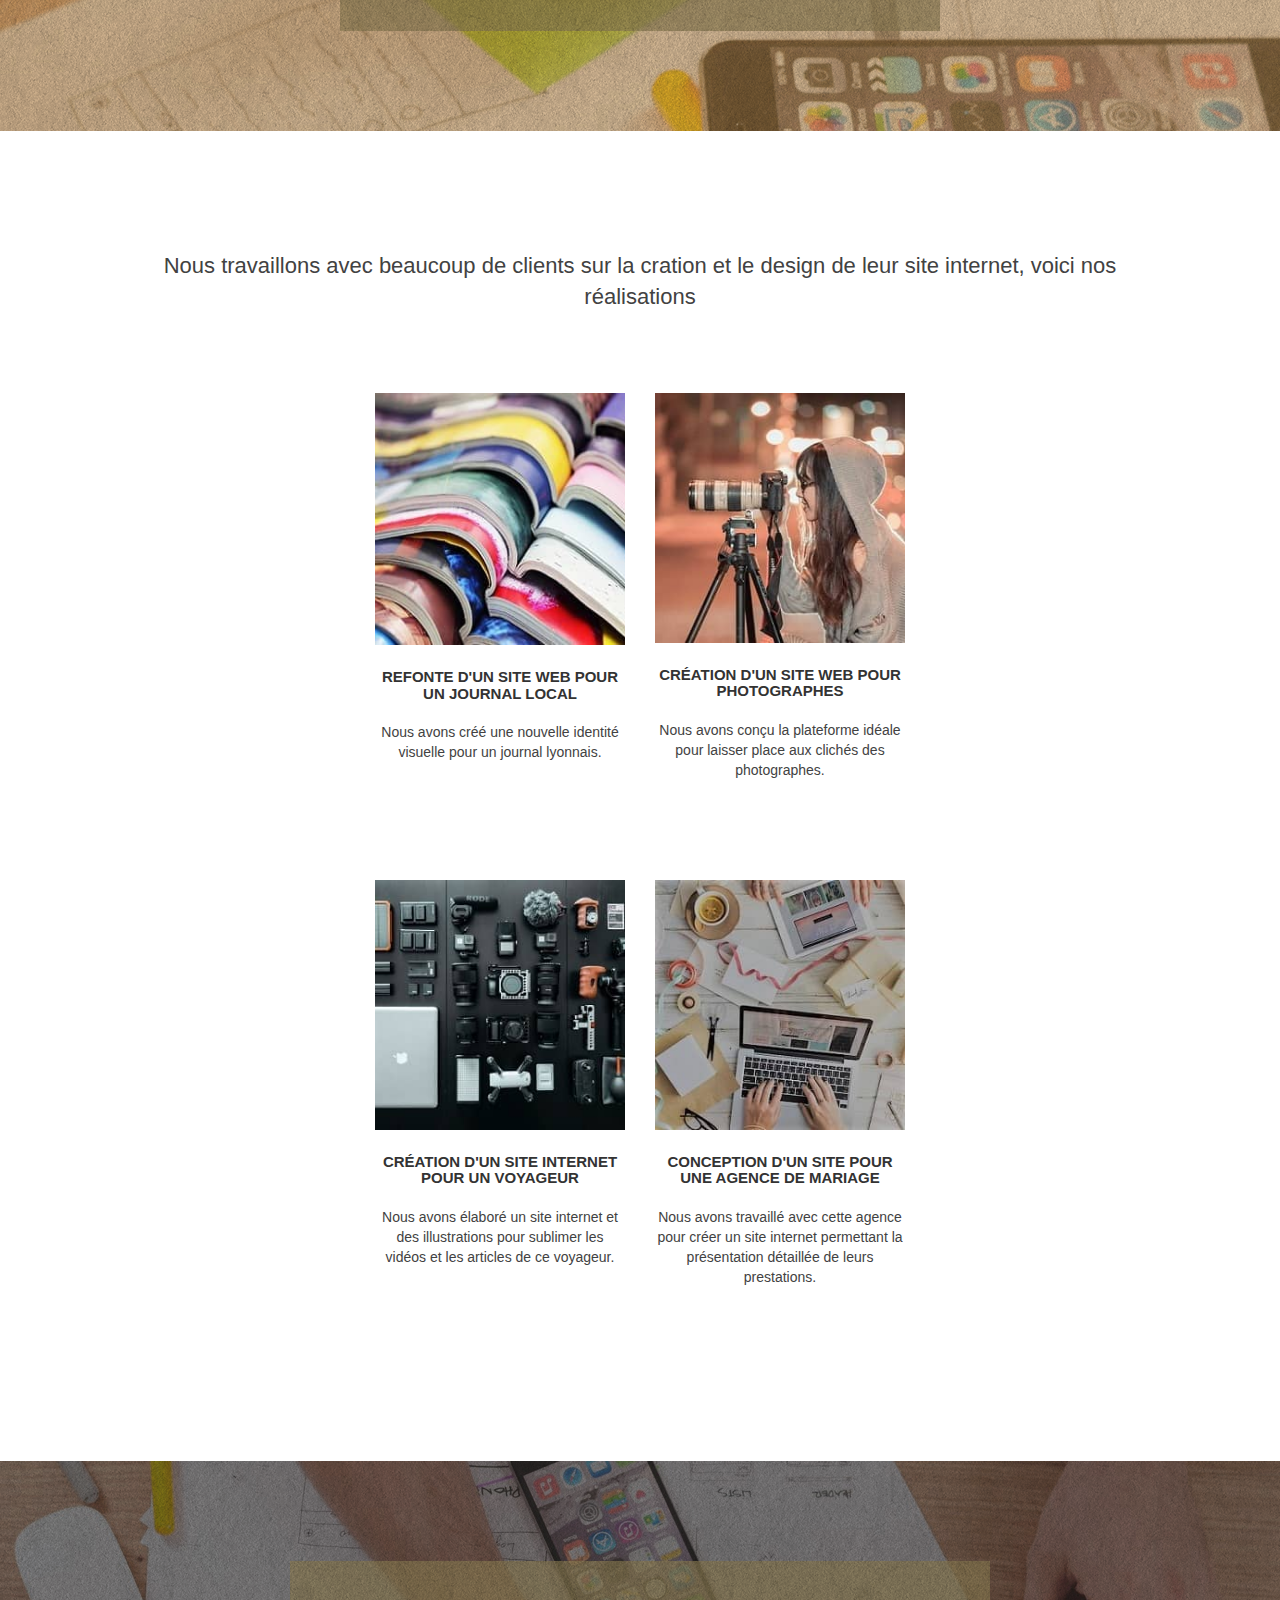
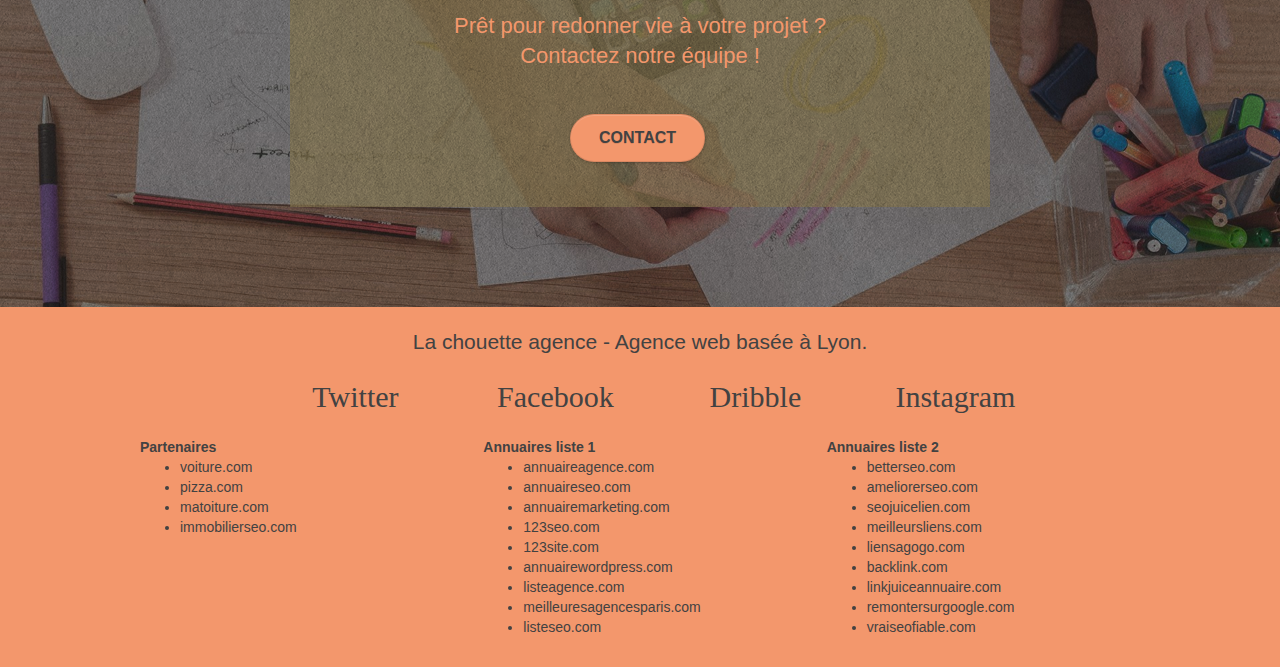
==== commit 6f56e891: "validation css html w3c" ====
--- a/index.html
+++ b/index.html
@@ -2,7 +2,7 @@
 <html prefix="og: http://ogp.me/ns#" lang="fr">
 	<head>
 		<meta charset="utf-8">
-		<meta name="description" content="Agense de Web Design à Lyon experte dans la mise en place et conseil en web design"> 
+		<meta name="description" content="La chouette agence est une entreprise de web design experte dans la création de site internet à Lyon"> 
 		<meta name="viewport" content="width=device-width, initial-scale=1.0, viewport-fit=cover">
 		<meta name="robots" content="index, follow"/>
 		<meta property="og:url" content=""/>
@@ -10,7 +10,7 @@
 		<meta property="og:image" content="la-chouette-agence.png"/>
 		<link rel="shortcut icon" type="image/png" href="favicon.jpg">
 		<link rel="stylesheet" type="text/css" href="./css/bootstrap.min.css">
-		<link rel="stylesheet" type="text/css" href="style.min.css">
+		<link rel="stylesheet" type="text/css" href="style.css">
 		<link rel="stylesheet" type="text/css" href="./css/font-awesome.min.css">
 		<link rel="stylesheet" type="text/css" href="./css/et-line.min.css">
 		
@@ -53,9 +53,7 @@
 								La chouette agence. <br />
 								Entreprise de web design à Lyon
 							</h1>
-							<div class="text-center">
-								<a href="nous_contacter.html" class="btn btn-lg cta-hero btn-atomic-tangerine" id="cta-hero">Contact</a>
-							</div>
+							
 						</div>
 					</div>
 				</div>
@@ -158,7 +156,7 @@
 				<div class="row tight-width-whitespace portfolio-row">
 					<div class="col-sm-6">
 						<a href="#" data-lightbox="img/1.jpg"  data-gallery-id="gallery-1" data-caption="Refonte d'un site web pour un journal local" data-frame="snapshot-lb">
-							<img src="img/1b.jpg" width="260" height="257" alt="journal locale à Lyon" class="img-responsive portfolio-thumb" /></a>
+							<img src="img/1b.jpg" width="260" height="257" alt="image d'un journal locale à Lyon" class="img-responsive portfolio-thumb" /></a>
 							<h3 class="mg-md text-center">
 								Refonte d'un site web pour un journal local
 							</h3>
@@ -217,7 +215,7 @@
 					</h2>
 					</div>
 					<div class="col-sm-12 text-center">
-						<a href="nous_contacter.html" class="btn btn-atomic-tangerine btn-clean btn-rd btn-lg cta-hero">Contact</a>
+						<a href="nous_contacter.html" role="button" class="btn btn-atomic-tangerine btn-clean btn-rd btn-lg cta-hero">Contact</a>
 					</div>
 				</div>
 			</div>
@@ -237,22 +235,22 @@
 							<div class="row row-no-gutters social">
 								<div class="col-sm-3">
 									<div class="text-center">
-										<a class="social" href="#"><span class="fa fa-twitter icon-md" aria-label="twitter"> Twitter</span></a>
+										<a class="social" href="#"><span class="fa fa-twitter icon-md" > Twitter</span></a>
 									</div>
 								</div>
 								<div class="col-sm-3">
 									<div class="text-center">
-										<a class="social" href="#"><span class="fa fa-facebook icon-md" aria-label="facebook"> Facebook</span></a>
+										<a class="social" href="#"><span class="fa fa-facebook icon-md" > Facebook</span></a>
 									</div>
 								</div>
 								<div class="col-sm-3">
 									<div class="text-center">
-										<a class="social" href="#"><span class="fa fa-dribbble icon-md" aria-label="Dribble"> Dribble</span></a>
+										<a class="social" href="#"><span class="fa fa-dribbble icon-md" > Dribble</span></a>
 									</div>
 								</div>
 								<div class="col-sm-3">
 									<div class="text-center">
-										<a class="social" href="#"><span class="fa fa-instagram icon-md" aria-label="instagram"> Instagram</span></a>
+										<a class="social" href="#"><span class="fa fa-instagram icon-md" > Instagram</span></a>
 									</div>
 								</div>
 							</div>
--- a/style.css
+++ b/style.css
@@ -0,0 +1,1069 @@
+body {
+    margin: 0;
+    padding: 0;
+    background: #FFF;
+    overflow-x: hidden;
+    -webkit-font-smoothing: antialiased;
+    -moz-osx-font-smoothing: grayscale;
+}
+
+a,button {
+    transition: all .3s ease-in-out;
+    outline: none!important;
+}
+a {
+    text-decoration: none;
+    cursor: pointer;
+}
+
+#page-loading-blocs-notifaction {
+    position: fixed;
+    top: 0;
+    bottom: 0;
+    width: 100%;
+    z-index: 100000;
+    background: #FFFFFF url("img/pageload-spinner.gif") no-repeat center center;
+}
+
+.bloc {
+    width: 100%;
+    clear: both;
+    background: 50% 50% no-repeat;
+    padding: 0 50px;
+    -webkit-background-size: cover;
+    -moz-background-size: cover;
+    -o-background-size: cover;
+    background-size: cover;
+    position: relative;
+}
+
+.bloc .container {
+    padding-left: 0;
+    padding-right: 0;
+}
+
+.bloc-lg {
+    padding: 100px 50px;
+}
+
+.bloc-md {
+    padding: 50px;
+}
+
+.bloc-sm {
+    padding: 20px 50px;
+}
+
+.bg-center,.bg-l-edge,.bg-r-edge,.bg-t-edge,.bg-b-edge,.bg-tl-edge,.bg-bl-edge,.bg-tr-edge,.bg-br-edge,.bg-repeat {
+    -webkit-background-size: auto!important;
+    -moz-background-size: auto!important;
+    -o-background-size: auto!important;
+    background-size: auto!important;
+}
+
+.bg-repeat {
+    background: repeat;
+}
+
+.bg-t-edge {
+    background: top no-repeat;
+}
+
+.bloc-bg-texture::before {
+    content: "";
+    background-size: 2px 2px;
+    position: absolute;
+    top: 0;
+    bottom: 0;
+    left: 0;
+    right: 0;
+}
+
+.texture-paper::before {
+    background: url("img/texture-paper.png");
+    background-size: 280px 280px;
+}
+
+.b-parallax {
+    background-attachment: fixed;
+}
+
+.d-bloc {
+    color: #fff;
+}
+
+.d-bloc button:hover {
+    color: rgba(255, 255, 255, .9);
+}
+
+.d-bloc .icon-round,.d-bloc .icon-square,.d-bloc .icon-rounded,.d-bloc .icon-semi-rounded-a,.d-bloc .icon-semi-rounded-b {
+    border-color: rgba(255, 255, 255, .9);
+}
+
+.d-bloc .divider-h span {
+    border-color: rgba(255, 255, 255, .2);
+}
+
+.d-bloc .a-btn,.d-bloc .navbar a,.d-bloc .navbar-brand,.d-bloc a .icon-sm,.d-bloc a .icon-md,.d-bloc a .icon-lg,.d-bloc a .icon-xl,.d-bloc h1 a,.d-bloc h2 a,.d-bloc h3 a,.d-bloc h4 a,.d-bloc h5 a,.d-bloc h6 a,.d-bloc p a {
+    color: #424242;
+}
+
+.d-bloc .a-btn:hover,.d-bloc .navbar a:hover,.d-bloc .navbar-brand:hover,.d-bloc a:hover .icon-sm,.d-bloc a:hover .icon-md,.d-bloc a:hover .icon-lg,.d-bloc a:hover .icon-xl,.d-bloc h1 a:hover,.d-bloc h2 a:hover,.d-bloc h3 a:hover,.d-bloc h4 a:hover,.d-bloc h5 a:hover,.d-bloc h6 a:hover,.d-bloc p a:hover {
+    color: rgba(255, 255, 255, 1);
+}
+
+.d-bloc .navbar-toggle .icon-bar {
+    background: rgba(255, 255, 255, 1);
+}
+
+.d-bloc .btn-wire,.d-bloc .btn-wire:hover {
+    color: rgba(255, 255, 255, 1);
+    border-color: rgba(255, 255, 255, 1);
+}
+
+.d-bloc .panel {
+    color: rgba(0, 0, 0, .5);
+}
+
+.d-bloc .panel button:hover {
+    color: rgba(0, 0, 0, .7);
+}
+
+.d-bloc .panel icon {
+    border-color: rgba(0, 0, 0, .7);
+}
+
+.d-bloc .panel .divider-h span {
+    border-color: rgba(0, 0, 0, .1);
+}
+
+.d-bloc .panel .a-btn {
+    color: rgba(0, 0, 0, .6);
+}
+
+.d-bloc .panel .a-btn:hover {
+    color: rgba(0, 0, 0, 1);
+}
+
+.d-bloc .panel .btn-wire,
+.d-bloc .panel .btn-wire:hover {
+    color: rgba(0, 0, 0, .7);
+    border-color: rgba(0, 0, 0, .3);
+}
+
+.d-bloc .panel,
+.l-bloc {
+    color: rgba(0, 0, 0, .5);
+}
+
+.d-bloc .panel button:hover,
+.l-bloc button:hover {
+    color: rgba(0, 0, 0, .7);
+}
+
+.l-bloc .icon-round,
+.l-bloc .icon-square,
+.l-bloc .icon-rounded,
+.l-bloc .icon-semi-rounded-a,
+.l-bloc .icon-semi-rounded-b {
+    border-color: rgba(0, 0, 0, .7);
+}
+
+.d-bloc .panel .divider-h span,
+.l-bloc .divider-h span {
+    border-color: rgba(0, 0, 0, .1);
+}
+
+.d-bloc .panel .a-btn,
+.l-bloc .a-btn,
+.l-bloc .navbar a,
+.l-bloc .navbar-brand,
+.l-bloc a .icon-sm,
+.l-bloc a .icon-md,
+.l-bloc a .icon-lg,
+.l-bloc a .icon-xl,
+.l-bloc h1 a,
+.l-bloc h2 a,
+.l-bloc h3 a,
+.l-bloc h4 a,
+.l-bloc h5 a,
+.l-bloc h6 a,
+.l-bloc p a {
+    color: rgba(0, 0, 0, .6);
+}
+
+.d-bloc .panel .a-btn:hover,
+.l-bloc .a-btn:hover,
+.l-bloc .navbar a:hover,
+.l-bloc .navbar-brand:hover,
+.l-bloc a:hover .icon-sm,
+.l-bloc a:hover .icon-md,
+.l-bloc a:hover .icon-lg,
+.l-bloc a:hover .icon-xl,
+.l-bloc h1 a:hover,
+.l-bloc h2 a:hover,
+.l-bloc h3 a:hover,
+.l-bloc h4 a:hover,
+.l-bloc h5 a:hover,
+.l-bloc h6 a:hover,
+.l-bloc p a:hover {
+    color: rgba(0, 0, 0, 1);
+}
+
+.l-bloc .navbar-toggle .icon-bar {
+    color: rgba(0, 0, 0, .6);
+}
+
+.d-bloc .panel .btn-wire,
+.d-bloc .panel .btn-wire:hover,
+.l-bloc .btn-wire,
+.l-bloc .btn-wire:hover {
+    color: rgba(0, 0, 0, .7);
+    border-color: rgba(0, 0, 0, .3);
+}
+
+.voffset {
+    margin-top: 30px;
+}
+
+.voffset-lg {
+    margin-top: 80px;
+}
+
+.row.row-no-gutters > [class^="col-"],
+.row.row-no-gutters > [class*=" col-"] {
+    padding-right: 0;
+    padding-left: 0;
+}
+
+#bloc-1-hero h1 {
+    font-size: 2.2em;
+}
+#logo_agence
+{
+    height: 40px;
+    position: absolute;
+    left:20%;
+    top:15px;
+}
+/*------------------------ menu ----------------------------*/
+.navbar
+{
+    margin-bottom: 0;
+    z-index: 1;
+}
+#menu_nav{
+    margin-right: 20%;
+    font-size: 1.2em;
+}
+#menu_nav a {
+    margin-left: 10px;
+}
+.navbar-brand
+{
+    height: auto;
+    padding: 3px 15px;
+    font-size: 25px;
+    font-weight: normal;
+    font-weight: 600;
+    line-height: 44px;
+}
+
+.navbar-brand img
+{
+    max-height: 200px;
+    margin: 0 5px 0 0;
+    display: inline;
+}
+
+.navbar-brand img[src$=svg]
+{
+    min-width: 100px;
+}
+
+.nav-center .navbar-brand img
+{
+    margin: 0;
+}
+
+.navbar .nav
+{
+    padding-top: 2px;
+    float: right;
+    z-index: 1;
+}
+
+.nav > li
+{
+    display: flex;
+    flex-direction: row;
+    text-decoration: none;
+    margin-top: 4px;
+    font-size: 16px;
+}
+
+.navbar-nav .open .dropdown-menu > li > a
+{
+    text-align: inherit;
+}
+
+.nav > li a:hover,.nav > li a:focus
+{
+    background: transparent;
+}
+
+.navbar-toggle
+{
+    margin: 10px 10px 0 0;
+    border: 0px;
+}
+
+.navbar-toggle:hover
+{
+    background: transparent!important;
+}
+
+.navbar-toggle .icon-bar
+{
+    background-color: rgba(0, 0, 0, .5);
+    width: 26px;
+    height: 2px;
+    border-radius: 1px;
+}
+
+.nav-invert .navbar .nav
+{
+    float: left;
+}
+
+.nav-invert .navbar-header,.nav-invert .navbar-brand
+{
+    float: right;
+    position: relative;
+    z-index: 2;
+}
+
+nav .navbar-header
+{
+    width: 100%;
+    display: flex;
+    justify-content: flex-end;
+    height: 40px;
+    margin-top: 10px;
+    margin-bottom: 10px;
+}
+
+/* ---------------------------------- fin menu -----------------*/
+
+.mg-md {
+    margin-top: 10px;
+    margin-bottom: 20px;
+}
+
+.mg-lg {
+    margin-top: 10px;
+    margin-bottom: 40px;
+}
+
+.btn {
+    margin: 0 5px 5px 0;
+    border-radius: 40px;
+}
+
+.btn.pull-right {
+    margin: 0 0 5px 5px;
+    border-radius: 40px;
+}
+
+.btn-d,
+.btn-d:hover,
+.btn-d:focus {
+    color: #FFF;
+    background: rgba(0, 0, 0, .3);
+}
+
+button {
+    outline: none!important;
+}
+
+.btn-clean {
+    border: 1px solid rgba(0, 0, 0, .08);
+    border-bottom-color: rgba(0, 0, 0, .1);
+    text-shadow: 0 1px 0 rgba(0, 0, 1, .1);
+    box-shadow: 0 1px 3px rgba(0, 0, 1, .25), inset 0 1px 0 0 rgba(255, 255, 255, .15);
+}
+
+.icon-md {
+    font-size: 30px!important;
+}
+
+.icon-lg {
+    font-size: 60px!important;
+}
+
+.sm-shadow {
+    text-shadow: 0 1px 2px rgba(0, 0, 0, .3);
+}
+
+.panel-sq,
+.panel-sq .panel-heading,
+.panel-sq .panel-footer {
+    border-radius: 0;
+}
+
+.panel-rd {
+    border-radius: 30px;
+}
+
+.panel-rd .panel-heading {
+    border-radius: 29px 29px 0 0;
+}
+
+.panel-rd .panel-footer {
+    border-radius: 0 0 29px 29px;
+}
+
+.form-control {
+    border-color: rgba(0, 0, 0, .1);
+    box-shadow: none;
+}
+.fond{
+    background-color: rgba(165,147,99,.7);
+}
+.scrollToTop {
+    width: 40px;
+    height: 40px;
+    position: fixed;
+    bottom: 20px;
+    right: 20px;
+    opacity: 0;
+    z-index: 500;
+    transition: all .3s ease-in-out;
+}
+
+.scrollToTop span {
+    margin-top: 6px;
+}
+
+.showScrollTop {
+    font-size: 14px;
+    opacity: 1;
+}
+
+a[data-lightbox] {
+    position: relative;
+    display: block;
+    text-align: center;
+}
+
+a[data-lightbox]:hover::before {
+    content: "+";
+    font-family: "HelveticaNeue-Light", "Helvetica Neue Light", "Helvetica Neue", Helvetica, Arial;
+    font-size: 32px;
+    width: 50px;
+    height: 50px;
+    margin-left: -25px;
+    border-radius: 50%;
+    background: rgba(0, 0, 0, .6);
+    color: #FFF;
+    font-weight: 100;
+    z-index: 1;
+    position: absolute;
+    top: 50%;
+    transform: translateY(-50%);
+    -webkit-transform: translateY(-50%);
+}
+
+a[data-lightbox]:hover img {
+    opacity: 0.6;
+    -webkit-animation-fill-mode: none;
+    animation-fill-mode: none;
+}
+
+#lightbox-modal {
+    display: flex;
+    align-items: center;
+}
+
+#lightbox-modal .modal-dialog {
+    width: 90%;
+    max-width: 900px;
+    margin: 0 auto 0;
+}
+
+#lightbox-modal .modal-dialog img {
+    max-height: 90vh;
+    margin: 0 auto;
+}
+
+.lightbox-caption {
+    padding: 20px;
+    color: #FFF;
+    background: rgba(0, 0, 0, .5);
+    position: absolute;
+    left: 15px;
+    right: 15px;
+    bottom: 5px;
+}
+
+.close-lightbox {
+    color: #FFF;
+    font-size: 30px;
+    position: absolute;
+    top: 20px;
+    right: 20px;
+    z-index: 20;
+    background: rgba(0, 0, 0, .5);
+    border: none;
+    line-height: 30px;
+    padding: 0 9px 5px;
+    opacity: 0.3;
+}
+
+.close-lightbox:hover,
+.next-lightbox:hover,
+.prev-lightbox:hover {
+    opacity: 1.0;
+    color: #FFF;
+}
+
+.next-lightbox,
+.prev-lightbox {
+    font-size: 20px;
+    color: rgba(255, 255, 255, .9);
+    background: rgba(0, 0, 0, .5);
+    transition: all .2s ease-in-out;
+    position: absolute;
+    top: 45%;
+    z-index: 1;
+    opacity: 0.4;
+}
+
+.next-lightbox {
+    padding: 6px 8px 1px 13px;
+    right: 25px;
+}
+
+.prev-lightbox {
+    padding: 6px 13px 1px 10px;
+    left: 25px;
+}
+
+.snapshot-lb .modal-body {
+    padding-bottom: 45px;
+}
+
+.snapshot-lb .lightbox-caption {
+    padding: 0;
+    color: rgba(0, 0, 0, .5);
+    background: none;
+}
+
+h1,
+h2,
+h3,
+h4,
+h5,
+h6,
+p,
+label,
+.btn,
+a {
+    font-family: "helvetica";
+    font-weight: 400;
+    color: #424242;
+}
+
+.container {
+    max-width: 1000px;
+}
+
+.hero-bloc-text {
+    font-size: 38px;
+}
+
+.hero-bloc-text-sub {
+    font-size: 36px;
+}
+
+.statement-bloc-text {
+    line-height: 26px;
+    font-style: italic;
+    font-size: 20px;
+    text-align: center;
+    font-weight: lighter;
+    max-width: 520px;
+    margin: auto auto auto auto;
+}
+
+p {
+    font-size: 1em;
+}
+
+.tight-width-whitespace {
+    padding: 20px;
+    max-width: 600px;
+    margin: auto auto auto auto;
+}
+
+.h1 {
+    font-size: 2em;
+    font-family: "Open Sans";
+}
+q{
+    font-size: 1.4em;
+    font-style: italic;
+    color: #000000;
+}
+cite{
+    display: block;
+    font-style: normal;
+    color: #000000;
+}
+.cta-hero {
+    margin-top: 22px;
+    color: #FFFFFF!important;
+    text-transform: uppercase;
+    padding: 12px 28px 12px 28px;
+    font-size: 16px;
+    font-weight: 700;
+}
+.social {
+    max-width: 800px;
+    margin: 25px auto 25px auto;
+}
+h2 {
+    font-size: 22px;
+    line-height: 1.4em;
+}
+h3 {
+    font-size: 15px;
+    text-transform: uppercase;
+    font-weight: 700;
+    color: #333333!important;
+}
+
+.med-width-whitespace {
+    max-width: 800px;
+    margin: auto auto auto auto;
+    box-shadow: 0px 0px 0px #000000;
+}
+
+h1 {
+    color: #333333!important;
+}
+
+h4 {
+    color: #333333!important;
+}
+
+.icons {
+    margin-bottom: 14px;
+    margin-top: 24px;
+}
+
+.white {
+    color: #FFFFFF!important;
+}
+.grey{
+    color: #424242;
+}
+.lien{
+    font-weight: bold;
+}
+.portfolio-thumb {
+    margin-bottom: 24px;
+}
+
+.portfolio-row {
+    margin-bottom: 44px;
+    margin-top: 50px;
+}
+
+.avatar {
+    box-shadow: 0px 4px 9px rgba(0, 0, 0, 0.3);
+}
+
+.black-background {
+    background-color: rgba(165, 147, 99, 0.7);
+    width: 70%;
+    margin: auto;
+    padding: 40px 40px 40px 40px;
+}
+
+.bold-link {
+    font-weight: 900;
+    text-decoration: underline!important;
+}
+
+.bgc-white {
+    background-color: #FFFFFF;
+}
+
+.bgc-dark-slate-blue {
+    background-color: #364577;
+}
+
+.bgc-atomic-tangerine {
+    background-color: #F3976C;
+}
+
+.tc-white {
+    color: #F3976C!important;
+}
+
+.btn-atomic-tangerine {
+    background: #F3976C;
+    color: #424242!important;
+}
+
+.btn-atomic-tangerine:hover {
+    background: #c27956!important;
+    color: #FFFFFF!important;
+}
+
+.ltc-white {
+    color: #FFFFFF!important;
+}
+
+.ltc-white:hover {
+    color: #cccccc!important;
+}
+
+.ltc-atomic-tangerine {
+    color: #F3976C!important;
+}
+
+.ltc-atomic-tangerine:hover {
+    color: #c27956!important;
+}
+
+.icon-dark-slate-blue {
+    color: #364577!important;
+    border-color: #364577!important;
+}
+
+.bg-dots-bg {
+    background-image: url("img/dots-bg.png");
+}
+
+.bg-lines-h2-bg {
+    background-image: url("img/lines-h2-bg.png");
+}
+
+.bg-banniere {
+    background-image: url("img/la-chouette-agence-banniere.jpeg");
+}
+
+.bg-presentation {
+    background-image: url("img/image-de-presentation.jpg");
+}
+/* --------------------------           Media queries ------------------------*/
+@media (min-width: 768px)
+{
+    #menu_nav
+    {
+        position: absolute;
+        top:20px;
+        right: 15px;
+        
+    }
+
+    #logo_agence
+    {
+        top:10px;
+    }
+
+    #nav-toggle
+    {
+        display: none;
+    }
+
+    .black-background
+    {
+        padding: 40px;
+    }
+
+    #main_icon
+    {
+        display: flex;
+    }
+
+    #web_design
+    {
+        font-size: 14px;
+        padding: 0;
+    }
+
+    #strategie
+    {
+        font-size: 14px;
+        padding: 0;
+    }
+
+    #illustrations
+    {
+        font-size: 14px;
+        padding: 0;
+    }
+
+    footer .col-sm-12 p
+    {
+        font-size: 1.5em;
+    }
+
+    footer .col-sm-12 h3
+    {
+        text-align: center;
+        font-size: 1.4em;
+    }
+}
+
+.nav > li > .dropdown a {
+    background: none!important;
+    display: block;
+    padding: 14px 15px;
+}
+
+nav .caret {
+    margin: 0 5px;
+}
+
+.dropdown-menu .dropdown-menu {
+    top: -8px;
+    left: 100%;
+}
+
+.dropdown-menu .dropmenu-flow-right {
+    top: 100%;
+    left: 0;
+    margin-left: -1px;
+    border-top-left-radius: 0;
+    border-top-right-radius: 0;
+}
+
+.dropdown-menu .dropdown span {
+    border: 4px solid black;
+    border-top-color: transparent;
+    border-right-color: transparent;
+    border-bottom-color: transparent;
+    margin: 6px -5px 0 0!important;
+    float: right;
+}
+
+@media (max-width: 1024px) {
+    .bloc {
+        padding-left: 20px;
+        padding-right: 20px;
+    }
+    .bloc.full-width-bloc,
+    .bloc-tile-2.full-width-bloc .container,
+    .bloc-tile-3.full-width-bloc .container,
+    .bloc-tile-4.full-width-bloc .container {
+        padding-left: 0;
+        padding-right: 0;
+    }
+}
+
+@media (max-width: 992px) and (min-width: 768px) {
+    .navbar .nav {
+        max-width: 80%
+    }
+    .nav-center.navbar .nav {
+        max-width: 100%
+    }
+}
+
+@media only screen and (min-width: 768px) and (max-width: 1024px) and (orientation: landscape) {
+    .b-parallax {
+        background-attachment: scroll;
+    }
+}
+
+@media only screen and (min-width: 1024px) and (max-width: 1366px)  {
+    .b-parallax {
+        background-attachment: scroll;
+    }
+}
+
+@media (max-width: 991px) {
+    .container {
+        width: 100%;
+    }
+    .b-parallax {
+        background-attachment: scroll;
+    }
+    .page-container,
+    #hero-bloc {
+        overflow-x: hidden;
+        position: relative;
+    }
+    .bloc {
+        
+    }
+    .bloc-group,
+    .bloc-group .bloc {
+        display: block;
+        width: 100%;
+    }
+    .bloc-fill-screen .fill-bloc-top-edge,
+    .bloc-fill-screen .fill-bloc-bottom-edge {
+        padding: 0 20px;
+       
+    }
+}
+
+@media (max-width: 767px) {
+    .page-container {
+        overflow-x: hidden;
+        position: relative;
+    }
+    h1,
+    h2,
+    h3,
+    h4,
+    h5,
+    h6,
+    p,
+    #disqus_thread {
+        padding-left: 10px!important;
+        padding-right: 10px!important;
+    }
+    .b-parallax {
+        background-attachment: scroll;
+    }
+    .navbar .nav {
+        padding-top: 0;
+        border-top: 1px solid rgba(0, 0, 0, .2);
+        float: none!important;
+    }
+    .navbar.row {
+        margin-left: 0;
+        margin-right: 0;
+    }
+    .site-navigation {
+        position: inherit;
+        transform: none;
+        -webkit-transform: none;
+        -ms-transform: none;
+    }
+    .nav > li {
+        margin-top: 0;
+        border-bottom: 1px solid rgba(0, 0, 0, .1);
+        background: rgba(0, 0, 0, .05);
+        text-align: left;
+        padding-left: 15px;
+        width: 100%;
+    }
+    .nav > li:hover {
+        background: rgba(0, 0, 0, .08);
+    }
+    .dropdown .dropdown a .caret {
+        float: none;
+        margin: 5px 0 0 10px!important;
+        border: 4px solid black;
+        border-bottom-color: transparent;
+        border-right-color: transparent;
+        border-left-color: transparent;
+    }
+    #hero-bloc .navbar .nav {
+        background: rgba(0, 0, 0, .8);
+    }
+    #hero-bloc .navbar .nav a {
+        color: rgba(255, 255, 255, .6);
+    }
+    .hero {
+        padding: 50px 0;
+    }
+    .hero-nav {
+        left: -1px;
+        right: -1px;
+    }
+    #logo_agence{
+        left: 10px;
+    }
+    .navbar-collapse {
+        padding: 0;
+        overflow-x: hidden;
+        -webkit-box-shadow: none;
+        box-shadow: none;
+    }
+    .navbar-brand img {
+        max-height: 40px;
+        width: auto;
+    }
+    .nav-invert .navbar-header {
+        float: none;
+        width: 100%;
+    }
+    .nav-invert .navbar-toggle {
+        float: left;
+        margin-left: 10px;
+    }
+    .bloc {
+        padding-left: 0;
+        padding-right: 0;
+    }
+    .bloc-xxl,
+    .bloc-xl,
+    .bloc-lg {
+        padding: 40px 0;
+    }
+    .bloc-sm,
+    .bloc-md {
+        padding-left: 0;
+        padding-right: 0;
+    }
+    .bloc-tile-2 .container,
+    .bloc-tile-3 .container,
+    .bloc-tile-4 .container,
+    .bloc-fill-screen .fill-bloc-top-edge,
+    .bloc-fill-screen .fill-bloc-bottom-edge {
+        padding-left: 0;
+        padding-right: 0;
+    }
+    .a-block {
+        padding: 0 10px;
+    }
+    .btn-dwn {
+        display: none;
+    }
+    .voffset {
+        margin-top: 5px;
+    }
+    .voffset-md {
+        margin-top: 20px;
+    }
+    .voffset-lg {
+        margin-top: 30px;
+    }
+    form {
+        padding: 5px;
+    }
+    .close-lightbox {
+        display: inline-block;
+    }
+    .blocsapp-device-iphone5 {
+        background-size: 216px 425px;
+        padding-top: 60px;
+        width: 216px;
+        height: 425px;
+    }
+    .blocsapp-device-iphone5 img {
+        width: 180px;
+        height: 320px;
+    }
+}
+
+@media (max-width: 400px) {
+    .bloc {
+        padding-left: 0;
+        padding-right: 0;
+    }
+}
+
+@media (max-width: 767px) {
+    .bloc-mob-center-text {
+        text-align: center;
+    }
+}